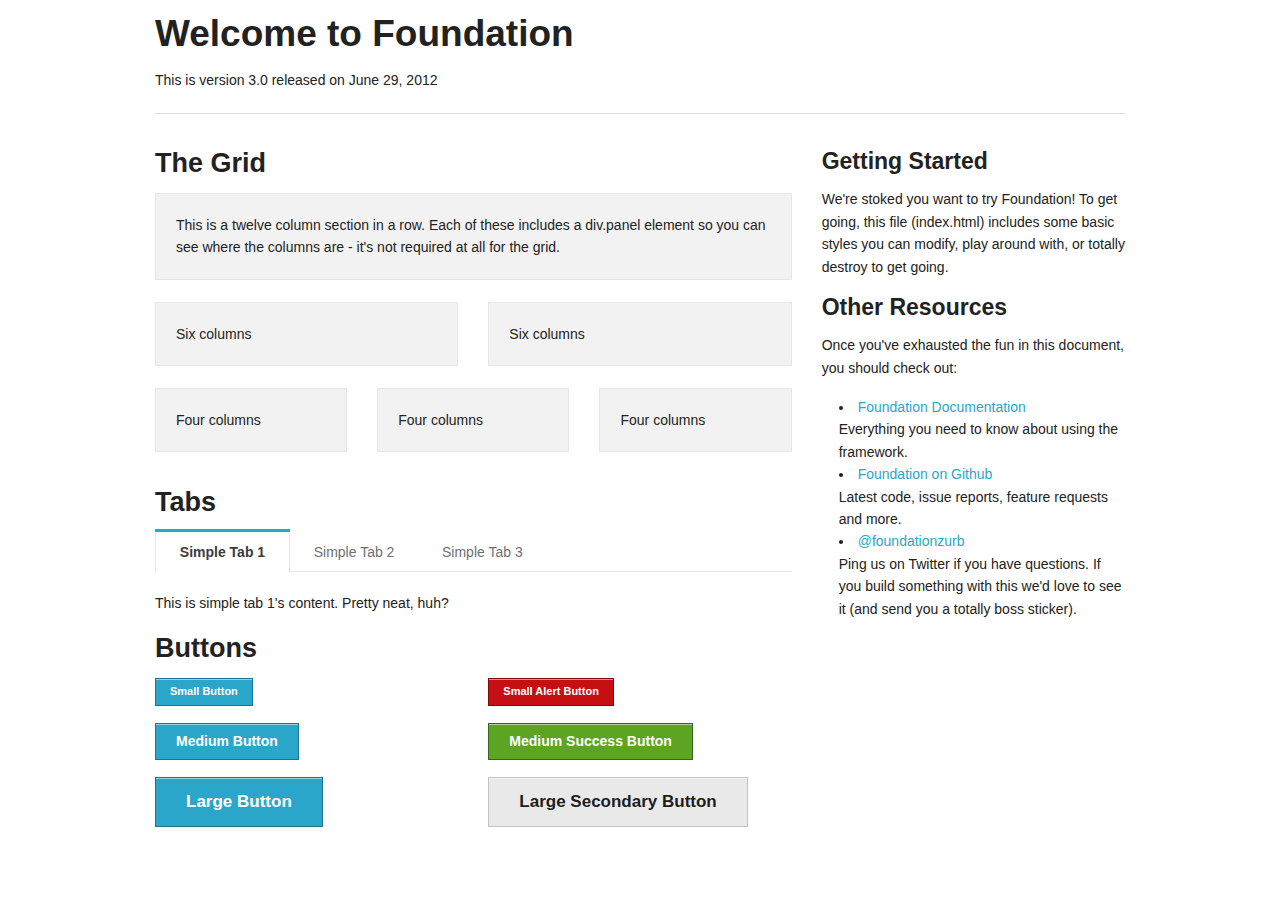
==== index.html @ ce973cc3 "Initial commit" ====
<!DOCTYPE html>

<!-- paulirish.com/2008/conditional-stylesheets-vs-css-hacks-answer-neither/ -->
<!--[if lt IE 7]> <html class="no-js lt-ie9 lt-ie8 lt-ie7" lang="en"> <![endif]-->
<!--[if IE 7]>    <html class="no-js lt-ie9 lt-ie8" lang="en"> <![endif]-->
<!--[if IE 8]>    <html class="no-js lt-ie9" lang="en"> <![endif]-->
<!--[if gt IE 8]><!--> <html class="no-js" lang="en"> <!--<![endif]-->
<head>
	<meta charset="utf-8" />

	<!-- Set the viewport width to device width for mobile -->
	<meta name="viewport" content="width=device-width" />

	<title>Welcome to Foundation</title>

	<!-- Included CSS Files -->
	<link rel="stylesheet" href="stylesheets/foundation-style/globals.css">
	<link rel="stylesheet" href="stylesheets/foundation-style/typography.css">
	<link rel="stylesheet" href="stylesheets/foundation-style/grid.css">
	<link rel="stylesheet" href="stylesheets/foundation-style/ui.css">
	<link rel="stylesheet" href="stylesheets/foundation-style/buttons.css">
	<link rel="stylesheet" href="stylesheets/foundation-style/tabs.css">
	<link rel="stylesheet" href="stylesheets/foundation-style/navbar.css">
	<link rel="stylesheet" href="stylesheets/foundation-style/forms.css">
	<link rel="stylesheet" href="stylesheets/foundation-style/orbit.css">
	<link rel="stylesheet" href="stylesheets/foundation-style/reveal.css">
	<link rel="stylesheet" href="stylesheets/app.css">

	<script src="javascripts/foundation/modernizr.foundation.js"></script>

	<!-- IE Fix for HTML5 Tags -->
	<!--[if lt IE 9]>
		<script src="http://html5shiv.googlecode.com/svn/trunk/html5.js"></script>
	<![endif]-->

</head>
<body>

	<div class="row">
		<div class="twelve columns">
			<h2>Welcome to Foundation</h2>
			<p>This is version 3.0 released on June 29, 2012</p>
			<hr />
		</div>
	</div>

	<div class="row">
		<div class="eight columns">
			<h3>The Grid</h3>

			<!-- Grid Example -->
			<div class="row">
				<div class="twelve columns">
					<div class="panel">
						<p>This is a twelve column section in a row. Each of these includes a div.panel element so you can see where the columns are - it's not required at all for the grid.</p>
					</div>
				</div>
			</div>
			<div class="row">
				<div class="six columns">
					<div class="panel">
						<p>Six columns</p>
					</div>
				</div>
				<div class="six columns">
					<div class="panel">
						<p>Six columns</p>
					</div>
				</div>
			</div>
			<div class="row">
				<div class="four columns">
					<div class="panel">
						<p>Four columns</p>
					</div>
				</div>
				<div class="four columns">
					<div class="panel">
						<p>Four columns</p>
					</div>
				</div>
				<div class="four columns">
					<div class="panel">
						<p>Four columns</p>
					</div>
				</div>
			</div>

			<h3>Tabs</h3>
			<dl class="tabs">
				<dd class="active"><a href="#simple1">Simple Tab 1</a></dd>
				<dd><a href="#simple2">Simple Tab 2</a></dd>
				<dd><a href="#simple3">Simple Tab 3</a></dd>
			</dl>

			<ul class="tabs-content">
				<li class="active" id="simple1Tab">This is simple tab 1's content. Pretty neat, huh?</li>
				<li id="simple2Tab">This is simple tab 2's content. Now you see it!</li>
				<li id="simple3Tab">This is simple tab 3's content. It's, you know...okay.</li>
			</ul>

			<h3>Buttons</h3>

      <div class="row">
        <div class="six columns">
          <p><a href="#" class="small button">Small Button</a></p>
          <p><a href="#" class="button">Medium Button</a></p>
          <p><a href="#" class="large button">Large Button</a></p>
        </div>
        <div class="six columns">
          <p><a href="#" class="small alert button">Small Alert Button</a></p>
          <p><a href="#" class="success button">Medium Success Button</a></p>
          <p><a href="#" class="large secondary button">Large Secondary Button</a></p>
        </div>
      </div>
		</div>

		<div class="four columns">
			<h4>Getting Started</h4>
			<p>We're stoked you want to try Foundation! To get going, this file (index.html) includes some basic styles you can modify, play around with, or totally destroy to get going.</p>

			<h4>Other Resources</h4>
			<p>Once you've exhausted the fun in this document, you should check out:</p>
			<ul class="disc">
				<li><a href="http://foundation.zurb.com/docs">Foundation Documentation</a><br />Everything you need to know about using the framework.</li>
				<li><a href="http://github.com/zurb/foundation">Foundation on Github</a><br />Latest code, issue reports, feature requests and more.</li>
				<li><a href="http://twitter.com/foundationzurb">@foundationzurb</a><br />Ping us on Twitter if you have questions. If you build something with this we'd love to see it (and send you a totally boss sticker).</li>
			</ul>
		</div>
	</div>


	<!-- Included JS Files -->
	<script src="javascripts/jquery.min.js"></script>
	<script src="javascripts/foundation/jquery.reveal.js"></script>
	<script src="javascripts/foundation/jquery.orbit-1.4.0.js"></script>
	<script src="javascripts/foundation/jquery.customforms.js"></script>
	<script src="javascripts/foundation/jquery.placeholder.min.js"></script>
	<script src="javascripts/foundation/jquery.tooltips.js"></script>
	<script src="javascripts/app.js"></script>

</body>
</html>
---- stylesheets/foundation-style/globals.css ----
/* Requires:
   normalize.css
   -box-sizing.htc */
/* Global Reset & Standards ---------------------- */
/* line 7, ../../../../RailsInstaller/Ruby1.9.3/lib/ruby/gems/1.9.1/gems/zurb-foundation-3.0.5/stylesheets/foundation/globals.scss */
* {
  -webkit-box-sizing: border-box;
  -moz-box-sizing: border-box;
  box-sizing: border-box;
}

/* line 8, ../../../../RailsInstaller/Ruby1.9.3/lib/ruby/gems/1.9.1/gems/zurb-foundation-3.0.5/stylesheets/foundation/globals.scss */
html {
  font-size: 62.5%;
}

/* line 9, ../../../../RailsInstaller/Ruby1.9.3/lib/ruby/gems/1.9.1/gems/zurb-foundation-3.0.5/stylesheets/foundation/globals.scss */
body {
  background: white;
  font-family: "Helvetica Neue", "HelveticaNeue", Helvetica, Arial, "Lucida Grande", sans-serif;
  font-size: 14px;
  font-size: 1.4rem;
  line-height: 1;
  color: #222222;
  position: relative;
  -webkit-font-smoothing: antialiased;
}

/* Links ---------------------- */
/* line 13, ../../../../RailsInstaller/Ruby1.9.3/lib/ruby/gems/1.9.1/gems/zurb-foundation-3.0.5/stylesheets/foundation/globals.scss */
a {
  color: #2ba6cb;
  text-decoration: none;
  line-height: inherit;
}

/* line 14, ../../../../RailsInstaller/Ruby1.9.3/lib/ruby/gems/1.9.1/gems/zurb-foundation-3.0.5/stylesheets/foundation/globals.scss */
a:hover {
  color: #2795b6;
}

/* line 15, ../../../../RailsInstaller/Ruby1.9.3/lib/ruby/gems/1.9.1/gems/zurb-foundation-3.0.5/stylesheets/foundation/globals.scss */
a:focus {
  color: #2ba6cb;
  outline: none;
}

/* line 16, ../../../../RailsInstaller/Ruby1.9.3/lib/ruby/gems/1.9.1/gems/zurb-foundation-3.0.5/stylesheets/foundation/globals.scss */
p a, p a:visited {
  line-height: inherit;
}

/* Misc ---------------------- */
/* line 20, ../../../../RailsInstaller/Ruby1.9.3/lib/ruby/gems/1.9.1/gems/zurb-foundation-3.0.5/stylesheets/foundation/globals.scss */
.left {
  float: left;
}

/* line 21, ../../../../RailsInstaller/Ruby1.9.3/lib/ruby/gems/1.9.1/gems/zurb-foundation-3.0.5/stylesheets/foundation/globals.scss */
.right {
  float: right;
}

/* line 22, ../../../../RailsInstaller/Ruby1.9.3/lib/ruby/gems/1.9.1/gems/zurb-foundation-3.0.5/stylesheets/foundation/globals.scss */
.text-left {
  text-align: left;
}

/* line 23, ../../../../RailsInstaller/Ruby1.9.3/lib/ruby/gems/1.9.1/gems/zurb-foundation-3.0.5/stylesheets/foundation/globals.scss */
.text-right {
  text-align: right;
}

/* line 24, ../../../../RailsInstaller/Ruby1.9.3/lib/ruby/gems/1.9.1/gems/zurb-foundation-3.0.5/stylesheets/foundation/globals.scss */
.text-center {
  text-align: center;
}

/* line 25, ../../../../RailsInstaller/Ruby1.9.3/lib/ruby/gems/1.9.1/gems/zurb-foundation-3.0.5/stylesheets/foundation/globals.scss */
.hide {
  display: none;
}

/* line 26, ../../../../RailsInstaller/Ruby1.9.3/lib/ruby/gems/1.9.1/gems/zurb-foundation-3.0.5/stylesheets/foundation/globals.scss */
.highlight {
  background: #ffff99;
}

/* line 28, ../../../../RailsInstaller/Ruby1.9.3/lib/ruby/gems/1.9.1/gems/zurb-foundation-3.0.5/stylesheets/foundation/globals.scss */
#googlemap img, object, embed {
  max-width: none;
}

/* line 30, ../../../../RailsInstaller/Ruby1.9.3/lib/ruby/gems/1.9.1/gems/zurb-foundation-3.0.5/stylesheets/foundation/globals.scss */
#map_canvas embed {
  max-width: none;
}

/* line 31, ../../../../RailsInstaller/Ruby1.9.3/lib/ruby/gems/1.9.1/gems/zurb-foundation-3.0.5/stylesheets/foundation/globals.scss */
#map_canvas img {
  max-width: none;
}

/* line 32, ../../../../RailsInstaller/Ruby1.9.3/lib/ruby/gems/1.9.1/gems/zurb-foundation-3.0.5/stylesheets/foundation/globals.scss */
#map_canvas object {
  max-width: none;
}
---- stylesheets/foundation-style/typography.css ----
/* Base Type Styles Using Modular Scale ---------------------- */
/* line 3, ../../../../RailsInstaller/Ruby1.9.3/lib/ruby/gems/1.9.1/gems/zurb-foundation-3.0.5/stylesheets/foundation/typography.scss */
body, div, dl, dt, dd, ul, ol, li, h1, h2, h3, h4, h5, h6, pre, form, fieldset, p, blockquote, th, td {
  margin: 0;
  padding: 0;
  font-size: 14px;
}

/* line 9, ../../../../RailsInstaller/Ruby1.9.3/lib/ruby/gems/1.9.1/gems/zurb-foundation-3.0.5/stylesheets/foundation/typography.scss */
p {
  font-size: 14px;
  line-height: 1.6;
  margin-bottom: 17px;
}
/* line 10, ../../../../RailsInstaller/Ruby1.9.3/lib/ruby/gems/1.9.1/gems/zurb-foundation-3.0.5/stylesheets/foundation/typography.scss */
p.lead {
  font-size: 17.5px;
  line-height: 1.6;
  margin-bottom: 17px;
}
/* line 11, ../../../../RailsInstaller/Ruby1.9.3/lib/ruby/gems/1.9.1/gems/zurb-foundation-3.0.5/stylesheets/foundation/typography.scss */
p img.left, p img {
  margin: 17px;
  margin-left: 0;
}
/* line 12, ../../../../RailsInstaller/Ruby1.9.3/lib/ruby/gems/1.9.1/gems/zurb-foundation-3.0.5/stylesheets/foundation/typography.scss */
p img.right {
  margin: 17px;
  margin-right: 0;
}

/* line 14, ../../../../RailsInstaller/Ruby1.9.3/lib/ruby/gems/1.9.1/gems/zurb-foundation-3.0.5/stylesheets/foundation/typography.scss */
aside p {
  font-size: 13px;
  line-height: 1.35;
  font-style: italic;
}

/* line 16, ../../../../RailsInstaller/Ruby1.9.3/lib/ruby/gems/1.9.1/gems/zurb-foundation-3.0.5/stylesheets/foundation/typography.scss */
h1, h2, h3, h4, h5, h6 {
  text-rendering: optimizeLegibility;
  line-height: 1.1;
  margin-bottom: 14px;
  margin-top: 14px;
}
/* line 21, ../../../../RailsInstaller/Ruby1.9.3/lib/ruby/gems/1.9.1/gems/zurb-foundation-3.0.5/stylesheets/foundation/typography.scss */
h1 small, h2 small, h3 small, h4 small, h5 small, h6 small {
  font-size: 60%;
  color: #888;
  line-height: 0;
}

/* line 24, ../../../../RailsInstaller/Ruby1.9.3/lib/ruby/gems/1.9.1/gems/zurb-foundation-3.0.5/stylesheets/foundation/typography.scss */
h1 {
  font-size: 44px;
}

/* line 25, ../../../../RailsInstaller/Ruby1.9.3/lib/ruby/gems/1.9.1/gems/zurb-foundation-3.0.5/stylesheets/foundation/typography.scss */
h2 {
  font-size: 37px;
}

/* line 26, ../../../../RailsInstaller/Ruby1.9.3/lib/ruby/gems/1.9.1/gems/zurb-foundation-3.0.5/stylesheets/foundation/typography.scss */
h3 {
  font-size: 27px;
}

/* line 27, ../../../../RailsInstaller/Ruby1.9.3/lib/ruby/gems/1.9.1/gems/zurb-foundation-3.0.5/stylesheets/foundation/typography.scss */
h4 {
  font-size: 23px;
}

/* line 28, ../../../../RailsInstaller/Ruby1.9.3/lib/ruby/gems/1.9.1/gems/zurb-foundation-3.0.5/stylesheets/foundation/typography.scss */
h5 {
  font-size: 17px;
}

/* line 29, ../../../../RailsInstaller/Ruby1.9.3/lib/ruby/gems/1.9.1/gems/zurb-foundation-3.0.5/stylesheets/foundation/typography.scss */
h6 {
  font-size: 14px;
}

/* line 31, ../../../../RailsInstaller/Ruby1.9.3/lib/ruby/gems/1.9.1/gems/zurb-foundation-3.0.5/stylesheets/foundation/typography.scss */
hr {
  border: solid #ddd;
  border-width: 1px 0 0;
  clear: both;
  margin: 22px 0 21px;
  height: 0;
}

/* line 33, ../../../../RailsInstaller/Ruby1.9.3/lib/ruby/gems/1.9.1/gems/zurb-foundation-3.0.5/stylesheets/foundation/typography.scss */
.subheader {
  line-height: 1.3;
  color: #777;
  font-weight: 300;
  margin-bottom: 17px;
}

/* line 35, ../../../../RailsInstaller/Ruby1.9.3/lib/ruby/gems/1.9.1/gems/zurb-foundation-3.0.5/stylesheets/foundation/typography.scss */
em, i {
  font-style: italic;
  line-height: inherit;
}

/* line 36, ../../../../RailsInstaller/Ruby1.9.3/lib/ruby/gems/1.9.1/gems/zurb-foundation-3.0.5/stylesheets/foundation/typography.scss */
strong, b {
  font-weight: bold;
  line-height: inherit;
}

/* line 37, ../../../../RailsInstaller/Ruby1.9.3/lib/ruby/gems/1.9.1/gems/zurb-foundation-3.0.5/stylesheets/foundation/typography.scss */
small {
  font-size: 60%;
  line-height: inherit;
}

/* line 38, ../../../../RailsInstaller/Ruby1.9.3/lib/ruby/gems/1.9.1/gems/zurb-foundation-3.0.5/stylesheets/foundation/typography.scss */
code {
  font-weight: bold;
  background: #ffff99;
}

/* Lists ---------------------- */
/* line 41, ../../../../RailsInstaller/Ruby1.9.3/lib/ruby/gems/1.9.1/gems/zurb-foundation-3.0.5/stylesheets/foundation/typography.scss */
ul, ol {
  font-size: 14px;
  line-height: 1.6;
  margin-bottom: 17px;
  list-style-position: inside;
}

/* line 42, ../../../../RailsInstaller/Ruby1.9.3/lib/ruby/gems/1.9.1/gems/zurb-foundation-3.0.5/stylesheets/foundation/typography.scss */
ul.square, ul.circle, ul.disc {
  margin-left: 17px;
}

/* line 43, ../../../../RailsInstaller/Ruby1.9.3/lib/ruby/gems/1.9.1/gems/zurb-foundation-3.0.5/stylesheets/foundation/typography.scss */
ul.square {
  list-style-type: square;
}

/* line 44, ../../../../RailsInstaller/Ruby1.9.3/lib/ruby/gems/1.9.1/gems/zurb-foundation-3.0.5/stylesheets/foundation/typography.scss */
ul.circle {
  list-style-type: circle;
}

/* line 45, ../../../../RailsInstaller/Ruby1.9.3/lib/ruby/gems/1.9.1/gems/zurb-foundation-3.0.5/stylesheets/foundation/typography.scss */
ul.disc {
  list-style-type: disc;
}

/* line 46, ../../../../RailsInstaller/Ruby1.9.3/lib/ruby/gems/1.9.1/gems/zurb-foundation-3.0.5/stylesheets/foundation/typography.scss */
ul.no-bullet {
  list-style: none;
}

/* line 47, ../../../../RailsInstaller/Ruby1.9.3/lib/ruby/gems/1.9.1/gems/zurb-foundation-3.0.5/stylesheets/foundation/typography.scss */
ul.large li {
  line-height: 21px;
}

/* Blockquotes ---------------------- */
/* line 50, ../../../../RailsInstaller/Ruby1.9.3/lib/ruby/gems/1.9.1/gems/zurb-foundation-3.0.5/stylesheets/foundation/typography.scss */
blockquote, blockquote p {
  line-height: 1.5;
  color: #777;
}

/* line 51, ../../../../RailsInstaller/Ruby1.9.3/lib/ruby/gems/1.9.1/gems/zurb-foundation-3.0.5/stylesheets/foundation/typography.scss */
blockquote {
  margin: 0 0 17px;
  padding: 9px 20px 0 19px;
  border-left: 1px solid #ddd;
}

/* line 52, ../../../../RailsInstaller/Ruby1.9.3/lib/ruby/gems/1.9.1/gems/zurb-foundation-3.0.5/stylesheets/foundation/typography.scss */
blockquote cite {
  display: block;
  font-size: 13px;
  color: #555;
}

/* line 53, ../../../../RailsInstaller/Ruby1.9.3/lib/ruby/gems/1.9.1/gems/zurb-foundation-3.0.5/stylesheets/foundation/typography.scss */
blockquote cite:before {
  content: "\2014 \0020";
}

/* line 54, ../../../../RailsInstaller/Ruby1.9.3/lib/ruby/gems/1.9.1/gems/zurb-foundation-3.0.5/stylesheets/foundation/typography.scss */
blockquote cite a, blockquote cite a:visited {
  color: #555;
}

/* line 56, ../../../../RailsInstaller/Ruby1.9.3/lib/ruby/gems/1.9.1/gems/zurb-foundation-3.0.5/stylesheets/foundation/typography.scss */
abbr, acronym {
  text-transform: uppercase;
  font-size: 90%;
  color: #222;
  border-bottom: 1px solid #ddd;
  cursor: help;
}

/* line 57, ../../../../RailsInstaller/Ruby1.9.3/lib/ruby/gems/1.9.1/gems/zurb-foundation-3.0.5/stylesheets/foundation/typography.scss */
abbr {
  text-transform: none;
}

/*
 * Print styles.
 *
 * Inlined to avoid required HTTP connection: www.phpied.com/delay-loading-your-print-css/
 * Credit to Paul Irish and HTML5 Boilerplate (html5boilerplate.com)
*/
/* line 65, ../../../../RailsInstaller/Ruby1.9.3/lib/ruby/gems/1.9.1/gems/zurb-foundation-3.0.5/stylesheets/foundation/typography.scss */
.print-only {
  display: none !important;
}

@media print {
  /* line 67, ../../../../RailsInstaller/Ruby1.9.3/lib/ruby/gems/1.9.1/gems/zurb-foundation-3.0.5/stylesheets/foundation/typography.scss */
  * {
    background: transparent !important;
    color: black !important;
    box-shadow: none !important;
    text-shadow: none !important;
    filter: none !important;
    -ms-filter: none !important;
  }

  /* Black prints faster: h5bp.com/s */
  /* line 68, ../../../../RailsInstaller/Ruby1.9.3/lib/ruby/gems/1.9.1/gems/zurb-foundation-3.0.5/stylesheets/foundation/typography.scss */
  a, a:visited {
    text-decoration: underline;
  }

  /* line 69, ../../../../RailsInstaller/Ruby1.9.3/lib/ruby/gems/1.9.1/gems/zurb-foundation-3.0.5/stylesheets/foundation/typography.scss */
  a[href]:after {
    content: " (" attr(href) ")";
  }

  /* line 70, ../../../../RailsInstaller/Ruby1.9.3/lib/ruby/gems/1.9.1/gems/zurb-foundation-3.0.5/stylesheets/foundation/typography.scss */
  abbr[title]:after {
    content: " (" attr(title) ")";
  }

  /* line 71, ../../../../RailsInstaller/Ruby1.9.3/lib/ruby/gems/1.9.1/gems/zurb-foundation-3.0.5/stylesheets/foundation/typography.scss */
  .ir a:after, a[href^="javascript:"]:after, a[href^="#"]:after {
    content: "";
  }

  /* Don't show links for images, or javascript/internal links */
  /* line 72, ../../../../RailsInstaller/Ruby1.9.3/lib/ruby/gems/1.9.1/gems/zurb-foundation-3.0.5/stylesheets/foundation/typography.scss */
  pre, blockquote {
    border: 1px solid #999;
    page-break-inside: avoid;
  }

  /* line 73, ../../../../RailsInstaller/Ruby1.9.3/lib/ruby/gems/1.9.1/gems/zurb-foundation-3.0.5/stylesheets/foundation/typography.scss */
  thead {
    display: table-header-group;
  }

  /* h5bp.com/t */
  /* line 74, ../../../../RailsInstaller/Ruby1.9.3/lib/ruby/gems/1.9.1/gems/zurb-foundation-3.0.5/stylesheets/foundation/typography.scss */
  tr, img {
    page-break-inside: avoid;
  }

  /* line 75, ../../../../RailsInstaller/Ruby1.9.3/lib/ruby/gems/1.9.1/gems/zurb-foundation-3.0.5/stylesheets/foundation/typography.scss */
  img {
    max-width: 100% !important;
  }

  @page {
    margin: 0.5cm;
}

  /* line 77, ../../../../RailsInstaller/Ruby1.9.3/lib/ruby/gems/1.9.1/gems/zurb-foundation-3.0.5/stylesheets/foundation/typography.scss */
  p, h2, h3 {
    orphans: 3;
    widows: 3;
  }

  /* line 78, ../../../../RailsInstaller/Ruby1.9.3/lib/ruby/gems/1.9.1/gems/zurb-foundation-3.0.5/stylesheets/foundation/typography.scss */
  h2, h3 {
    page-break-after: avoid;
  }

  /* line 79, ../../../../RailsInstaller/Ruby1.9.3/lib/ruby/gems/1.9.1/gems/zurb-foundation-3.0.5/stylesheets/foundation/typography.scss */
  .hide-on-print {
    display: none !important;
  }

  /* line 80, ../../../../RailsInstaller/Ruby1.9.3/lib/ruby/gems/1.9.1/gems/zurb-foundation-3.0.5/stylesheets/foundation/typography.scss */
  .print-only {
    display: block !important;
  }
}
---- stylesheets/foundation-style/grid.css ----
/* The Grid ---------------------- */
/* line 3, ../../../../RailsInstaller/Ruby1.9.3/lib/ruby/gems/1.9.1/gems/zurb-foundation-3.0.5/stylesheets/foundation/grid.scss */
.row {
  width: 1000px;
  max-width: 100%;
  min-width: 768px;
  margin: 0 auto;
}
/* line 4, ../../../../RailsInstaller/Ruby1.9.3/lib/ruby/gems/1.9.1/gems/zurb-foundation-3.0.5/stylesheets/foundation/grid.scss */
.row .row {
  width: auto;
  max-width: none;
  min-width: 0;
  margin: 0 -15px;
}
/* line 7, ../../../../RailsInstaller/Ruby1.9.3/lib/ruby/gems/1.9.1/gems/zurb-foundation-3.0.5/stylesheets/foundation/grid.scss */
.row.collapse .column, .row.collapse .columns {
  padding: 0;
}
/* line 9, ../../../../RailsInstaller/Ruby1.9.3/lib/ruby/gems/1.9.1/gems/zurb-foundation-3.0.5/stylesheets/foundation/grid.scss */
.row .row {
  width: auto;
  max-width: none;
  min-width: 0;
  margin: 0 -15px;
}
/* line 10, ../../../../RailsInstaller/Ruby1.9.3/lib/ruby/gems/1.9.1/gems/zurb-foundation-3.0.5/stylesheets/foundation/grid.scss */
.row .row.collapse {
  margin: 0;
}

/* line 14, ../../../../RailsInstaller/Ruby1.9.3/lib/ruby/gems/1.9.1/gems/zurb-foundation-3.0.5/stylesheets/foundation/grid.scss */
.column, .columns {
  float: left;
  min-height: 1px;
  padding: 0 15px;
  position: relative;
}
/* line 15, ../../../../RailsInstaller/Ruby1.9.3/lib/ruby/gems/1.9.1/gems/zurb-foundation-3.0.5/stylesheets/foundation/grid.scss */
.column.centered, .columns.centered {
  float: none;
  margin: 0 auto;
}

/* line 18, ../../../../RailsInstaller/Ruby1.9.3/lib/ruby/gems/1.9.1/gems/zurb-foundation-3.0.5/stylesheets/foundation/grid.scss */
[class*="column"] + [class*="column"]:last-child {
  float: right;
}

/* line 19, ../../../../RailsInstaller/Ruby1.9.3/lib/ruby/gems/1.9.1/gems/zurb-foundation-3.0.5/stylesheets/foundation/grid.scss */
[class*="column"] + [class*="column"].end {
  float: left;
}

/* line 24, ../../../../RailsInstaller/Ruby1.9.3/lib/ruby/gems/1.9.1/gems/zurb-foundation-3.0.5/stylesheets/foundation/grid.scss */
.row .one {
  width: 8.333%;
}

/* line 24, ../../../../RailsInstaller/Ruby1.9.3/lib/ruby/gems/1.9.1/gems/zurb-foundation-3.0.5/stylesheets/foundation/grid.scss */
.row .two {
  width: 16.667%;
}

/* line 24, ../../../../RailsInstaller/Ruby1.9.3/lib/ruby/gems/1.9.1/gems/zurb-foundation-3.0.5/stylesheets/foundation/grid.scss */
.row .three {
  width: 25%;
}

/* line 24, ../../../../RailsInstaller/Ruby1.9.3/lib/ruby/gems/1.9.1/gems/zurb-foundation-3.0.5/stylesheets/foundation/grid.scss */
.row .four {
  width: 33.333%;
}

/* line 24, ../../../../RailsInstaller/Ruby1.9.3/lib/ruby/gems/1.9.1/gems/zurb-foundation-3.0.5/stylesheets/foundation/grid.scss */
.row .five {
  width: 41.667%;
}

/* line 24, ../../../../RailsInstaller/Ruby1.9.3/lib/ruby/gems/1.9.1/gems/zurb-foundation-3.0.5/stylesheets/foundation/grid.scss */
.row .six {
  width: 50%;
}

/* line 24, ../../../../RailsInstaller/Ruby1.9.3/lib/ruby/gems/1.9.1/gems/zurb-foundation-3.0.5/stylesheets/foundation/grid.scss */
.row .seven {
  width: 58.333%;
}

/* line 24, ../../../../RailsInstaller/Ruby1.9.3/lib/ruby/gems/1.9.1/gems/zurb-foundation-3.0.5/stylesheets/foundation/grid.scss */
.row .eight {
  width: 66.667%;
}

/* line 24, ../../../../RailsInstaller/Ruby1.9.3/lib/ruby/gems/1.9.1/gems/zurb-foundation-3.0.5/stylesheets/foundation/grid.scss */
.row .nine {
  width: 75%;
}

/* line 24, ../../../../RailsInstaller/Ruby1.9.3/lib/ruby/gems/1.9.1/gems/zurb-foundation-3.0.5/stylesheets/foundation/grid.scss */
.row .ten {
  width: 83.333%;
}

/* line 24, ../../../../RailsInstaller/Ruby1.9.3/lib/ruby/gems/1.9.1/gems/zurb-foundation-3.0.5/stylesheets/foundation/grid.scss */
.row .eleven {
  width: 91.667%;
}

/* line 24, ../../../../RailsInstaller/Ruby1.9.3/lib/ruby/gems/1.9.1/gems/zurb-foundation-3.0.5/stylesheets/foundation/grid.scss */
.row .twelve {
  width: 100%;
}

/* line 31, ../../../../RailsInstaller/Ruby1.9.3/lib/ruby/gems/1.9.1/gems/zurb-foundation-3.0.5/stylesheets/foundation/grid.scss */
.row .offset-by-one {
  margin-left: 8.333%;
}

/* line 31, ../../../../RailsInstaller/Ruby1.9.3/lib/ruby/gems/1.9.1/gems/zurb-foundation-3.0.5/stylesheets/foundation/grid.scss */
.row .offset-by-two {
  margin-left: 16.667%;
}

/* line 31, ../../../../RailsInstaller/Ruby1.9.3/lib/ruby/gems/1.9.1/gems/zurb-foundation-3.0.5/stylesheets/foundation/grid.scss */
.row .offset-by-three {
  margin-left: 25%;
}

/* line 31, ../../../../RailsInstaller/Ruby1.9.3/lib/ruby/gems/1.9.1/gems/zurb-foundation-3.0.5/stylesheets/foundation/grid.scss */
.row .offset-by-four {
  margin-left: 33.333%;
}

/* line 31, ../../../../RailsInstaller/Ruby1.9.3/lib/ruby/gems/1.9.1/gems/zurb-foundation-3.0.5/stylesheets/foundation/grid.scss */
.row .offset-by-five {
  margin-left: 41.667%;
}

/* line 31, ../../../../RailsInstaller/Ruby1.9.3/lib/ruby/gems/1.9.1/gems/zurb-foundation-3.0.5/stylesheets/foundation/grid.scss */
.row .offset-by-six {
  margin-left: 50%;
}

/* line 31, ../../../../RailsInstaller/Ruby1.9.3/lib/ruby/gems/1.9.1/gems/zurb-foundation-3.0.5/stylesheets/foundation/grid.scss */
.row .offset-by-seven {
  margin-left: 58.333%;
}

/* line 31, ../../../../RailsInstaller/Ruby1.9.3/lib/ruby/gems/1.9.1/gems/zurb-foundation-3.0.5/stylesheets/foundation/grid.scss */
.row .offset-by-eight {
  margin-left: 66.667%;
}

/* line 31, ../../../../RailsInstaller/Ruby1.9.3/lib/ruby/gems/1.9.1/gems/zurb-foundation-3.0.5/stylesheets/foundation/grid.scss */
.row .offset-by-nine {
  margin-left: 75%;
}

/* line 31, ../../../../RailsInstaller/Ruby1.9.3/lib/ruby/gems/1.9.1/gems/zurb-foundation-3.0.5/stylesheets/foundation/grid.scss */
.row .offset-by-ten {
  margin-left: 83.333%;
}

/* line 37, ../../../../RailsInstaller/Ruby1.9.3/lib/ruby/gems/1.9.1/gems/zurb-foundation-3.0.5/stylesheets/foundation/grid.scss */
.push-two {
  left: 16.667%;
}

/* line 38, ../../../../RailsInstaller/Ruby1.9.3/lib/ruby/gems/1.9.1/gems/zurb-foundation-3.0.5/stylesheets/foundation/grid.scss */
.pull-two {
  right: 16.667%;
}

/* line 37, ../../../../RailsInstaller/Ruby1.9.3/lib/ruby/gems/1.9.1/gems/zurb-foundation-3.0.5/stylesheets/foundation/grid.scss */
.push-three {
  left: 25%;
}

/* line 38, ../../../../RailsInstaller/Ruby1.9.3/lib/ruby/gems/1.9.1/gems/zurb-foundation-3.0.5/stylesheets/foundation/grid.scss */
.pull-three {
  right: 25%;
}

/* line 37, ../../../../RailsInstaller/Ruby1.9.3/lib/ruby/gems/1.9.1/gems/zurb-foundation-3.0.5/stylesheets/foundation/grid.scss */
.push-four {
  left: 33.333%;
}

/* line 38, ../../../../RailsInstaller/Ruby1.9.3/lib/ruby/gems/1.9.1/gems/zurb-foundation-3.0.5/stylesheets/foundation/grid.scss */
.pull-four {
  right: 33.333%;
}

/* line 37, ../../../../RailsInstaller/Ruby1.9.3/lib/ruby/gems/1.9.1/gems/zurb-foundation-3.0.5/stylesheets/foundation/grid.scss */
.push-five {
  left: 41.667%;
}

/* line 38, ../../../../RailsInstaller/Ruby1.9.3/lib/ruby/gems/1.9.1/gems/zurb-foundation-3.0.5/stylesheets/foundation/grid.scss */
.pull-five {
  right: 41.667%;
}

/* line 37, ../../../../RailsInstaller/Ruby1.9.3/lib/ruby/gems/1.9.1/gems/zurb-foundation-3.0.5/stylesheets/foundation/grid.scss */
.push-six {
  left: 50%;
}

/* line 38, ../../../../RailsInstaller/Ruby1.9.3/lib/ruby/gems/1.9.1/gems/zurb-foundation-3.0.5/stylesheets/foundation/grid.scss */
.pull-six {
  right: 50%;
}

/* line 37, ../../../../RailsInstaller/Ruby1.9.3/lib/ruby/gems/1.9.1/gems/zurb-foundation-3.0.5/stylesheets/foundation/grid.scss */
.push-seven {
  left: 58.333%;
}

/* line 38, ../../../../RailsInstaller/Ruby1.9.3/lib/ruby/gems/1.9.1/gems/zurb-foundation-3.0.5/stylesheets/foundation/grid.scss */
.pull-seven {
  right: 58.333%;
}

/* line 37, ../../../../RailsInstaller/Ruby1.9.3/lib/ruby/gems/1.9.1/gems/zurb-foundation-3.0.5/stylesheets/foundation/grid.scss */
.push-eight {
  left: 66.667%;
}

/* line 38, ../../../../RailsInstaller/Ruby1.9.3/lib/ruby/gems/1.9.1/gems/zurb-foundation-3.0.5/stylesheets/foundation/grid.scss */
.pull-eight {
  right: 66.667%;
}

/* line 37, ../../../../RailsInstaller/Ruby1.9.3/lib/ruby/gems/1.9.1/gems/zurb-foundation-3.0.5/stylesheets/foundation/grid.scss */
.push-nine {
  left: 75%;
}

/* line 38, ../../../../RailsInstaller/Ruby1.9.3/lib/ruby/gems/1.9.1/gems/zurb-foundation-3.0.5/stylesheets/foundation/grid.scss */
.pull-nine {
  right: 75%;
}

/* line 37, ../../../../RailsInstaller/Ruby1.9.3/lib/ruby/gems/1.9.1/gems/zurb-foundation-3.0.5/stylesheets/foundation/grid.scss */
.push-ten {
  left: 83.333%;
}

/* line 38, ../../../../RailsInstaller/Ruby1.9.3/lib/ruby/gems/1.9.1/gems/zurb-foundation-3.0.5/stylesheets/foundation/grid.scss */
.pull-ten {
  right: 83.333%;
}

/* line 41, ../../../../RailsInstaller/Ruby1.9.3/lib/ruby/gems/1.9.1/gems/zurb-foundation-3.0.5/stylesheets/foundation/grid.scss */
img, object, embed {
  max-width: 100%;
  height: auto;
}

/* line 42, ../../../../RailsInstaller/Ruby1.9.3/lib/ruby/gems/1.9.1/gems/zurb-foundation-3.0.5/stylesheets/foundation/grid.scss */
img {
  -ms-interpolation-mode: bicubic;
}

/* line 43, ../../../../RailsInstaller/Ruby1.9.3/lib/ruby/gems/1.9.1/gems/zurb-foundation-3.0.5/stylesheets/foundation/grid.scss */
#map_canvas img, .map_canvas img {
  max-width: none!important;
}

/* Nicolas Gallagher's micro clearfix */
/* line 46, ../../../../RailsInstaller/Ruby1.9.3/lib/ruby/gems/1.9.1/gems/zurb-foundation-3.0.5/stylesheets/foundation/grid.scss */
.row {
  *zoom: 1;
}
/* line 18, ../../../../RailsInstaller/Ruby1.9.3/lib/ruby/gems/1.9.1/gems/zurb-foundation-3.0.5/stylesheets/foundation/_semantic-grid.scss */
.row:before, .row:after {
  content: "";
  display: table;
}
/* line 19, ../../../../RailsInstaller/Ruby1.9.3/lib/ruby/gems/1.9.1/gems/zurb-foundation-3.0.5/stylesheets/foundation/_semantic-grid.scss */
.row:after {
  clear: both;
}

/* Mobile Grid and Overrides ---------------------- */
@media only screen and (max-width: 767px) {
  /* line 51, ../../../../RailsInstaller/Ruby1.9.3/lib/ruby/gems/1.9.1/gems/zurb-foundation-3.0.5/stylesheets/foundation/grid.scss */
  body {
    -webkit-text-size-adjust: none;
    -ms-text-size-adjust: none;
    width: 100%;
    min-width: 0;
    margin-left: 0;
    margin-right: 0;
    padding-left: 0;
    padding-right: 0;
  }

  /* line 53, ../../../../RailsInstaller/Ruby1.9.3/lib/ruby/gems/1.9.1/gems/zurb-foundation-3.0.5/stylesheets/foundation/grid.scss */
  .row {
    width: auto;
    min-width: 0;
    margin-left: 0;
    margin-right: 0;
  }

  /* line 54, ../../../../RailsInstaller/Ruby1.9.3/lib/ruby/gems/1.9.1/gems/zurb-foundation-3.0.5/stylesheets/foundation/grid.scss */
  .column, .columns {
    width: auto !important;
    float: none;
  }

  /* line 55, ../../../../RailsInstaller/Ruby1.9.3/lib/ruby/gems/1.9.1/gems/zurb-foundation-3.0.5/stylesheets/foundation/grid.scss */
  .column:last-child, .columns:last-child {
    float: none;
  }

  /* line 56, ../../../../RailsInstaller/Ruby1.9.3/lib/ruby/gems/1.9.1/gems/zurb-foundation-3.0.5/stylesheets/foundation/grid.scss */
  [class*="column"] + [class*="column"]:last-child {
    float: none;
  }

  /* line 57, ../../../../RailsInstaller/Ruby1.9.3/lib/ruby/gems/1.9.1/gems/zurb-foundation-3.0.5/stylesheets/foundation/grid.scss */
  .column:before, .columns:before, .column:after, .columns:after {
    content: "";
    display: table;
  }

  /* line 58, ../../../../RailsInstaller/Ruby1.9.3/lib/ruby/gems/1.9.1/gems/zurb-foundation-3.0.5/stylesheets/foundation/grid.scss */
  .column:after, .columns:after {
    clear: both;
  }

  /* line 61, ../../../../RailsInstaller/Ruby1.9.3/lib/ruby/gems/1.9.1/gems/zurb-foundation-3.0.5/stylesheets/foundation/grid.scss */
  .no-left-margin, .offset-by-one, .offset-by-two, .offset-by-three, .offset-by-four, .offset-by-five, .offset-by-six, .offset-by-seven, .offset-by-eight, .offset-by-nine, .offset-by-ten {
    margin-left: 0 !important;
  }

  /* line 62, ../../../../RailsInstaller/Ruby1.9.3/lib/ruby/gems/1.9.1/gems/zurb-foundation-3.0.5/stylesheets/foundation/grid.scss */
  .left-auto, .push-two, .push-three, .push-four, .push-five, .push-six, .push-seven, .push-eight, .push-nine, .push-ten {
    left: auto;
  }

  /* line 63, ../../../../RailsInstaller/Ruby1.9.3/lib/ruby/gems/1.9.1/gems/zurb-foundation-3.0.5/stylesheets/foundation/grid.scss */
  .right-auto, .pull-two, .pull-three, .pull-four, .pull-five, .pull-six, .pull-seven, .pull-eight, .pull-nine, .pull-ten {
    right: auto;
  }

  /* Mobile 4-column Grid */
  /* line 76, ../../../../RailsInstaller/Ruby1.9.3/lib/ruby/gems/1.9.1/gems/zurb-foundation-3.0.5/stylesheets/foundation/grid.scss */
  .row .mobile-one {
    width: 25% !important;
    float: left;
    padding: 0 15px;
  }
  /* line 77, ../../../../RailsInstaller/Ruby1.9.3/lib/ruby/gems/1.9.1/gems/zurb-foundation-3.0.5/stylesheets/foundation/grid.scss */
  .row .mobile-one:last-child {
    float: right;
  }
  /* line 80, ../../../../RailsInstaller/Ruby1.9.3/lib/ruby/gems/1.9.1/gems/zurb-foundation-3.0.5/stylesheets/foundation/grid.scss */
  .row.collapse .mobile-one {
    padding: 0;
  }

  /* line 76, ../../../../RailsInstaller/Ruby1.9.3/lib/ruby/gems/1.9.1/gems/zurb-foundation-3.0.5/stylesheets/foundation/grid.scss */
  .row .mobile-two {
    width: 50% !important;
    float: left;
    padding: 0 15px;
  }
  /* line 77, ../../../../RailsInstaller/Ruby1.9.3/lib/ruby/gems/1.9.1/gems/zurb-foundation-3.0.5/stylesheets/foundation/grid.scss */
  .row .mobile-two:last-child {
    float: right;
  }
  /* line 80, ../../../../RailsInstaller/Ruby1.9.3/lib/ruby/gems/1.9.1/gems/zurb-foundation-3.0.5/stylesheets/foundation/grid.scss */
  .row.collapse .mobile-two {
    padding: 0;
  }

  /* line 76, ../../../../RailsInstaller/Ruby1.9.3/lib/ruby/gems/1.9.1/gems/zurb-foundation-3.0.5/stylesheets/foundation/grid.scss */
  .row .mobile-three {
    width: 75% !important;
    float: left;
    padding: 0 15px;
  }
  /* line 77, ../../../../RailsInstaller/Ruby1.9.3/lib/ruby/gems/1.9.1/gems/zurb-foundation-3.0.5/stylesheets/foundation/grid.scss */
  .row .mobile-three:last-child {
    float: right;
  }
  /* line 80, ../../../../RailsInstaller/Ruby1.9.3/lib/ruby/gems/1.9.1/gems/zurb-foundation-3.0.5/stylesheets/foundation/grid.scss */
  .row.collapse .mobile-three {
    padding: 0;
  }

  /* line 76, ../../../../RailsInstaller/Ruby1.9.3/lib/ruby/gems/1.9.1/gems/zurb-foundation-3.0.5/stylesheets/foundation/grid.scss */
  .row .mobile-four {
    width: 100% !important;
    float: left;
    padding: 0 15px;
  }
  /* line 77, ../../../../RailsInstaller/Ruby1.9.3/lib/ruby/gems/1.9.1/gems/zurb-foundation-3.0.5/stylesheets/foundation/grid.scss */
  .row .mobile-four:last-child {
    float: right;
  }
  /* line 80, ../../../../RailsInstaller/Ruby1.9.3/lib/ruby/gems/1.9.1/gems/zurb-foundation-3.0.5/stylesheets/foundation/grid.scss */
  .row.collapse .mobile-four {
    padding: 0;
  }

  /* line 85, ../../../../RailsInstaller/Ruby1.9.3/lib/ruby/gems/1.9.1/gems/zurb-foundation-3.0.5/stylesheets/foundation/grid.scss */
  .push-one-mobile {
    left: 25%;
  }

  /* line 86, ../../../../RailsInstaller/Ruby1.9.3/lib/ruby/gems/1.9.1/gems/zurb-foundation-3.0.5/stylesheets/foundation/grid.scss */
  .pull-one-mobile {
    right: 25%;
  }

  /* line 85, ../../../../RailsInstaller/Ruby1.9.3/lib/ruby/gems/1.9.1/gems/zurb-foundation-3.0.5/stylesheets/foundation/grid.scss */
  .push-two-mobile {
    left: 50%;
  }

  /* line 86, ../../../../RailsInstaller/Ruby1.9.3/lib/ruby/gems/1.9.1/gems/zurb-foundation-3.0.5/stylesheets/foundation/grid.scss */
  .pull-two-mobile {
    right: 50%;
  }

  /* line 85, ../../../../RailsInstaller/Ruby1.9.3/lib/ruby/gems/1.9.1/gems/zurb-foundation-3.0.5/stylesheets/foundation/grid.scss */
  .push-three-mobile {
    left: 75%;
  }

  /* line 86, ../../../../RailsInstaller/Ruby1.9.3/lib/ruby/gems/1.9.1/gems/zurb-foundation-3.0.5/stylesheets/foundation/grid.scss */
  .pull-three-mobile {
    right: 75%;
  }
}
/* Block Grids ---------------------- */
/* These are 2-up, 3-up, 4-up and 5-up ULs, suited
for repeating blocks of content. Add 'mobile' to
them to switch them just like the layout grid
(one item per line) on phones

For IE7/8 compatibility block-grid items need to be
the same height. You can optionally uncomment the
lines below to support arbitrary height, but know
that IE7/8 do not support :nth-child.
-------------------------------------------------- */
/* line 103, ../../../../RailsInstaller/Ruby1.9.3/lib/ruby/gems/1.9.1/gems/zurb-foundation-3.0.5/stylesheets/foundation/grid.scss */
.block-grid {
  display: block;
  overflow: hidden;
  padding: 0;
}
/* line 105, ../../../../RailsInstaller/Ruby1.9.3/lib/ruby/gems/1.9.1/gems/zurb-foundation-3.0.5/stylesheets/foundation/grid.scss */
.block-grid > li {
  display: block;
  height: auto;
  float: left;
}

/* line 108, ../../../../RailsInstaller/Ruby1.9.3/lib/ruby/gems/1.9.1/gems/zurb-foundation-3.0.5/stylesheets/foundation/grid.scss */
.block-grid.two-up {
  margin: 0 -15px;
}

/* line 109, ../../../../RailsInstaller/Ruby1.9.3/lib/ruby/gems/1.9.1/gems/zurb-foundation-3.0.5/stylesheets/foundation/grid.scss */
.block-grid.two-up > li {
  width: 50%;
  padding: 0 15px 15px;
}

/*  .block-grid.two-up>li:nth-child(2n+1) {clear: left;} */
/* line 112, ../../../../RailsInstaller/Ruby1.9.3/lib/ruby/gems/1.9.1/gems/zurb-foundation-3.0.5/stylesheets/foundation/grid.scss */
.block-grid.three-up {
  margin: 0 -12px;
}

/* line 113, ../../../../RailsInstaller/Ruby1.9.3/lib/ruby/gems/1.9.1/gems/zurb-foundation-3.0.5/stylesheets/foundation/grid.scss */
.block-grid.three-up > li {
  width: 33.33%;
  padding: 0 12px 12px;
}

/*  .block-grid.three-up>li:nth-child(3n+1) {clear: left;} */
/* line 116, ../../../../RailsInstaller/Ruby1.9.3/lib/ruby/gems/1.9.1/gems/zurb-foundation-3.0.5/stylesheets/foundation/grid.scss */
.block-grid.four-up {
  margin: 0 -10px;
}

/* line 117, ../../../../RailsInstaller/Ruby1.9.3/lib/ruby/gems/1.9.1/gems/zurb-foundation-3.0.5/stylesheets/foundation/grid.scss */
.block-grid.four-up > li {
  width: 25%;
  padding: 0 10px 10px;
}

/*  .block-grid.four-up>li:nth-child(4n+1) {clear: left;} */
/* line 120, ../../../../RailsInstaller/Ruby1.9.3/lib/ruby/gems/1.9.1/gems/zurb-foundation-3.0.5/stylesheets/foundation/grid.scss */
.block-grid.five-up {
  margin: 0 -8px;
}

/* line 121, ../../../../RailsInstaller/Ruby1.9.3/lib/ruby/gems/1.9.1/gems/zurb-foundation-3.0.5/stylesheets/foundation/grid.scss */
.block-grid.five-up > li {
  width: 20%;
  padding: 0 8px 8px;
}

/*  .block-grid.five-up>li:nth-child(5n+1) {clear: left;} */
/* Mobile Block Grids */
@media only screen and (max-width: 767px) {
  /* line 126, ../../../../RailsInstaller/Ruby1.9.3/lib/ruby/gems/1.9.1/gems/zurb-foundation-3.0.5/stylesheets/foundation/grid.scss */
  .block-grid.mobile {
    margin-left: 0;
  }

  /* line 127, ../../../../RailsInstaller/Ruby1.9.3/lib/ruby/gems/1.9.1/gems/zurb-foundation-3.0.5/stylesheets/foundation/grid.scss */
  .block-grid.mobile > li {
    float: none;
    width: 100%;
    margin-left: 0;
  }
}
---- stylesheets/foundation-style/ui.css ----
/* Requires:
   globals.css */
/* Table of Contents

:: Visibility
:: Alerts
:: Labels
:: Tooltips
:: Panels
:: Side Nav
:: Sub Nav
:: Pagination
:: Breadcrumbs
:: Lists
:: Link Lists
:: Keystroke Chars
:: Video
:: Tables
:: Microformats

*/
/* Visibility Classes ---------------------- */
/* Standard visibility targeting */
/* line 30, ../../../../RailsInstaller/Ruby1.9.3/lib/ruby/gems/1.9.1/gems/zurb-foundation-3.0.5/stylesheets/foundation/ui.scss */
.show-for-small,
.show-for-medium,
.hide-for-large,
.show-for-xlarge {
  display: none !important;
}

/* line 35, ../../../../RailsInstaller/Ruby1.9.3/lib/ruby/gems/1.9.1/gems/zurb-foundation-3.0.5/stylesheets/foundation/ui.scss */
.hide-for-xlarge,
.show-for-large,
.hide-for-small,
.hide-for-medium {
  display: block !important;
}

/* Very large display targeting */
@media only screen and (min-width: 1441px) {
  /* line 42, ../../../../RailsInstaller/Ruby1.9.3/lib/ruby/gems/1.9.1/gems/zurb-foundation-3.0.5/stylesheets/foundation/ui.scss */
  .hide-for-small,
  .hide-for-medium,
  .hide-for-large,
  .show-for-xlarge {
    display: block !important;
  }

  /* line 47, ../../../../RailsInstaller/Ruby1.9.3/lib/ruby/gems/1.9.1/gems/zurb-foundation-3.0.5/stylesheets/foundation/ui.scss */
  .show-for-small,
  .show-for-medium,
  .show-for-large,
  .hide-for-xlarge {
    display: none !important;
  }
}
/* Medium display targeting */
@media only screen and (max-width: 1279px) and (min-width: 768px) {
  /* line 55, ../../../../RailsInstaller/Ruby1.9.3/lib/ruby/gems/1.9.1/gems/zurb-foundation-3.0.5/stylesheets/foundation/ui.scss */
  .hide-for-small,
  .show-for-medium,
  .hide-for-large,
  .hide-for-xlarge {
    display: block !important;
  }

  /* line 60, ../../../../RailsInstaller/Ruby1.9.3/lib/ruby/gems/1.9.1/gems/zurb-foundation-3.0.5/stylesheets/foundation/ui.scss */
  .show-for-small,
  .hide-for-medium,
  .show-for-large,
  .show-for-xlarge {
    display: none !important;
  }
}
/* Small display targeting */
@media only screen and (max-width: 767px) {
  /* line 68, ../../../../RailsInstaller/Ruby1.9.3/lib/ruby/gems/1.9.1/gems/zurb-foundation-3.0.5/stylesheets/foundation/ui.scss */
  .show-for-small,
  .hide-for-medium,
  .hide-for-large,
  .hide-for-xlarge {
    display: block !important;
  }

  /* line 73, ../../../../RailsInstaller/Ruby1.9.3/lib/ruby/gems/1.9.1/gems/zurb-foundation-3.0.5/stylesheets/foundation/ui.scss */
  .hide-for-small,
  .show-for-medium,
  .show-for-large,
  .show-for-xlarge {
    display: none !important;
  }
}
/* Orientation targeting */
/* line 78, ../../../../RailsInstaller/Ruby1.9.3/lib/ruby/gems/1.9.1/gems/zurb-foundation-3.0.5/stylesheets/foundation/ui.scss */
.show-for-landscape,
.hide-for-portrait {
  display: block !important;
}

/* line 80, ../../../../RailsInstaller/Ruby1.9.3/lib/ruby/gems/1.9.1/gems/zurb-foundation-3.0.5/stylesheets/foundation/ui.scss */
.hide-for-landscape,
.show-for-portrait {
  display: none !important;
}

@media screen and (orientation: landscape) {
  /* line 84, ../../../../RailsInstaller/Ruby1.9.3/lib/ruby/gems/1.9.1/gems/zurb-foundation-3.0.5/stylesheets/foundation/ui.scss */
  .show-for-landscape,
  .hide-for-portrait {
    display: block !important;
  }

  /* line 86, ../../../../RailsInstaller/Ruby1.9.3/lib/ruby/gems/1.9.1/gems/zurb-foundation-3.0.5/stylesheets/foundation/ui.scss */
  .hide-for-landscape,
  .show-for-portrait {
    display: none !important;
  }
}
@media screen and (orientation: portrait) {
  /* line 91, ../../../../RailsInstaller/Ruby1.9.3/lib/ruby/gems/1.9.1/gems/zurb-foundation-3.0.5/stylesheets/foundation/ui.scss */
  .show-for-portrait,
  .hide-for-landscape {
    display: block !important;
  }

  /* line 93, ../../../../RailsInstaller/Ruby1.9.3/lib/ruby/gems/1.9.1/gems/zurb-foundation-3.0.5/stylesheets/foundation/ui.scss */
  .hide-for-portrait,
  .show-for-landscape {
    display: none !important;
  }
}
/* Touch-enabled device targeting */
/* line 97, ../../../../RailsInstaller/Ruby1.9.3/lib/ruby/gems/1.9.1/gems/zurb-foundation-3.0.5/stylesheets/foundation/ui.scss */
.show-for-touch {
  display: none !important;
}

/* line 98, ../../../../RailsInstaller/Ruby1.9.3/lib/ruby/gems/1.9.1/gems/zurb-foundation-3.0.5/stylesheets/foundation/ui.scss */
.hide-for-touch {
  display: block !important;
}

/* line 99, ../../../../RailsInstaller/Ruby1.9.3/lib/ruby/gems/1.9.1/gems/zurb-foundation-3.0.5/stylesheets/foundation/ui.scss */
.touch .show-for-touch {
  display: block !important;
}

/* line 100, ../../../../RailsInstaller/Ruby1.9.3/lib/ruby/gems/1.9.1/gems/zurb-foundation-3.0.5/stylesheets/foundation/ui.scss */
.touch .hide-for-touch {
  display: none !important;
}

/* Specific overrides for elements that require something other than display: block */
/* line 107, ../../../../RailsInstaller/Ruby1.9.3/lib/ruby/gems/1.9.1/gems/zurb-foundation-3.0.5/stylesheets/foundation/ui.scss */
table.show-for-xlarge,
table.show-for-large,
table.hide-for-small,
table.hide-for-medium {
  display: table !important;
}

@media only screen and (max-width: 1279px) and (min-width: 768px) {
  /* line 113, ../../../../RailsInstaller/Ruby1.9.3/lib/ruby/gems/1.9.1/gems/zurb-foundation-3.0.5/stylesheets/foundation/ui.scss */
  .touch table.hide-for-xlarge,
  .touch table.hide-for-large,
  .touch table.hide-for-small,
  .touch table.show-for-medium {
    display: table !important;
  }
}
@media only screen and (max-width: 767px) {
  /* line 120, ../../../../RailsInstaller/Ruby1.9.3/lib/ruby/gems/1.9.1/gems/zurb-foundation-3.0.5/stylesheets/foundation/ui.scss */
  table.hide-for-xlarge,
  table.hide-for-large,
  table.hide-for-medium,
  table.show-for-small {
    display: table !important;
  }
}
/* Alerts ---------------------- */
/* line 125, ../../../../RailsInstaller/Ruby1.9.3/lib/ruby/gems/1.9.1/gems/zurb-foundation-3.0.5/stylesheets/foundation/ui.scss */
div.alert-box {
  display: block;
  padding: 6px 7px 7px;
  font-weight: bold;
  font-size: 14px;
  color: white;
  background-color: #2ba6cb;
  border: 1px solid rgba(0, 0, 0, 0.1);
  margin-bottom: 12px;
  -webkit-border-radius: 3px;
  -moz-border-radius: 3px;
  -ms-border-radius: 3px;
  -o-border-radius: 3px;
  border-radius: 3px;
  text-shadow: 0 -1px rgba(0, 0, 0, 0.3);
  position: relative;
}
/* line 127, ../../../../RailsInstaller/Ruby1.9.3/lib/ruby/gems/1.9.1/gems/zurb-foundation-3.0.5/stylesheets/foundation/ui.scss */
div.alert-box.success {
  background-color: #5da423;
  color: #fff;
  text-shadow: 0 -1px rgba(0, 0, 0, 0.3);
}
/* line 128, ../../../../RailsInstaller/Ruby1.9.3/lib/ruby/gems/1.9.1/gems/zurb-foundation-3.0.5/stylesheets/foundation/ui.scss */
div.alert-box.alert {
  background-color: #c60f13;
  color: #fff;
  text-shadow: 0 -1px rgba(0, 0, 0, 0.3);
}
/* line 129, ../../../../RailsInstaller/Ruby1.9.3/lib/ruby/gems/1.9.1/gems/zurb-foundation-3.0.5/stylesheets/foundation/ui.scss */
div.alert-box.secondary {
  background-color: #e9e9e9;
  color: #505050;
  text-shadow: 0 1px rgba(255, 255, 255, 0.3);
}
/* line 131, ../../../../RailsInstaller/Ruby1.9.3/lib/ruby/gems/1.9.1/gems/zurb-foundation-3.0.5/stylesheets/foundation/ui.scss */
div.alert-box a.close {
  color: #333;
  position: absolute;
  right: 4px;
  top: -1px;
  font-size: 17px;
  opacity: 0.2;
  padding: 4px;
}
/* line 132, ../../../../RailsInstaller/Ruby1.9.3/lib/ruby/gems/1.9.1/gems/zurb-foundation-3.0.5/stylesheets/foundation/ui.scss */
div.alert-box a.close:hover, div.alert-box a.close:focus {
  opacity: 0.4;
}

/* Labels ---------------------- */
/* line 139, ../../../../RailsInstaller/Ruby1.9.3/lib/ruby/gems/1.9.1/gems/zurb-foundation-3.0.5/stylesheets/foundation/ui.scss */
.label {
  padding: 1px 4px 2px;
  font-size: 12px;
  font-weight: bold;
  text-align: center;
  text-decoration: none;
  line-height: 1;
  white-space: nowrap;
  display: inline;
  position: relative;
  bottom: 1px;
  color: #fff;
  background: #2ba6cb;
}
/* line 141, ../../../../RailsInstaller/Ruby1.9.3/lib/ruby/gems/1.9.1/gems/zurb-foundation-3.0.5/stylesheets/foundation/ui.scss */
.label.radius {
  -webkit-border-radius: 3px;
  -moz-border-radius: 3px;
  -ms-border-radius: 3px;
  -o-border-radius: 3px;
  border-radius: 3px;
}
/* line 142, ../../../../RailsInstaller/Ruby1.9.3/lib/ruby/gems/1.9.1/gems/zurb-foundation-3.0.5/stylesheets/foundation/ui.scss */
.label.round {
  padding: 1px 7px 2px;
  -webkit-border-radius: 1000px;
  -moz-border-radius: 1000px;
  -ms-border-radius: 1000px;
  -o-border-radius: 1000px;
  border-radius: 1000px;
}
/* line 144, ../../../../RailsInstaller/Ruby1.9.3/lib/ruby/gems/1.9.1/gems/zurb-foundation-3.0.5/stylesheets/foundation/ui.scss */
.label.alert {
  background-color: #c60f13;
}
/* line 145, ../../../../RailsInstaller/Ruby1.9.3/lib/ruby/gems/1.9.1/gems/zurb-foundation-3.0.5/stylesheets/foundation/ui.scss */
.label.success {
  background-color: #5da423;
}
/* line 146, ../../../../RailsInstaller/Ruby1.9.3/lib/ruby/gems/1.9.1/gems/zurb-foundation-3.0.5/stylesheets/foundation/ui.scss */
.label.secondary {
  background-color: #e9e9e9;
  color: #505050;
}

/* Tooltips ---------------------- */
/* line 152, ../../../../RailsInstaller/Ruby1.9.3/lib/ruby/gems/1.9.1/gems/zurb-foundation-3.0.5/stylesheets/foundation/ui.scss */
.has-tip {
  border-bottom: dotted 1px #ccc;
  cursor: help;
  font-weight: bold;
  color: #333;
}
/* line 154, ../../../../RailsInstaller/Ruby1.9.3/lib/ruby/gems/1.9.1/gems/zurb-foundation-3.0.5/stylesheets/foundation/ui.scss */
.has-tip:hover {
  border-bottom: dotted 1px #0593dc;
  color: #0192dd;
}
/* line 155, ../../../../RailsInstaller/Ruby1.9.3/lib/ruby/gems/1.9.1/gems/zurb-foundation-3.0.5/stylesheets/foundation/ui.scss */
.has-tip.tip-left, .has-tip.tip-right {
  float: none !important;
}

/* line 159, ../../../../RailsInstaller/Ruby1.9.3/lib/ruby/gems/1.9.1/gems/zurb-foundation-3.0.5/stylesheets/foundation/ui.scss */
.tooltip {
  display: none;
  background: black;
  background: rgba(0, 0, 0, 0.8);
  position: absolute;
  color: #fff;
  font-weight: bold;
  font-size: 12px;
  font-size: 1.2rem;
  padding: 5px;
  z-index: 999;
  -webkit-border-radius: 4px;
  -moz-border-radius: 4px;
  border-radius: 4px;
  line-height: normal;
}
/* line 161, ../../../../RailsInstaller/Ruby1.9.3/lib/ruby/gems/1.9.1/gems/zurb-foundation-3.0.5/stylesheets/foundation/ui.scss */
.tooltip > .nub {
  display: block;
  width: 0;
  height: 0;
  border: solid 5px;
  border-color: transparent transparent black transparent;
  border-color: transparent transparent rgba(0, 0, 0, 0.8) transparent;
  position: absolute;
  top: -10px;
  left: 10px;
}
/* line 162, ../../../../RailsInstaller/Ruby1.9.3/lib/ruby/gems/1.9.1/gems/zurb-foundation-3.0.5/stylesheets/foundation/ui.scss */
.tooltip.tip-override > .nub {
  border-color: transparent transparent black transparent !important;
  border-color: transparent transparent rgba(0, 0, 0, 0.8) transparent !important;
  top: -10px !important;
}
/* line 163, ../../../../RailsInstaller/Ruby1.9.3/lib/ruby/gems/1.9.1/gems/zurb-foundation-3.0.5/stylesheets/foundation/ui.scss */
.tooltip.tip-top > .nub {
  border-color: black transparent transparent transparent;
  border-color: rgba(0, 0, 0, 0.8) transparent transparent transparent;
  top: auto;
  bottom: -10px;
}
/* line 165, ../../../../RailsInstaller/Ruby1.9.3/lib/ruby/gems/1.9.1/gems/zurb-foundation-3.0.5/stylesheets/foundation/ui.scss */
.tooltip.tip-left, .tooltip.tip-right {
  float: none !important;
}
/* line 167, ../../../../RailsInstaller/Ruby1.9.3/lib/ruby/gems/1.9.1/gems/zurb-foundation-3.0.5/stylesheets/foundation/ui.scss */
.tooltip.tip-left > .nub {
  border-color: transparent transparent transparent black;
  border-color: transparent transparent transparent rgba(0, 0, 0, 0.8);
  right: -10px;
  left: auto;
}
/* line 168, ../../../../RailsInstaller/Ruby1.9.3/lib/ruby/gems/1.9.1/gems/zurb-foundation-3.0.5/stylesheets/foundation/ui.scss */
.tooltip.tip-right > .nub {
  border-color: transparent black transparent transparent;
  border-color: transparent rgba(0, 0, 0, 0.8) transparent transparent;
  right: auto;
  left: -10px;
}
/* line 170, ../../../../RailsInstaller/Ruby1.9.3/lib/ruby/gems/1.9.1/gems/zurb-foundation-3.0.5/stylesheets/foundation/ui.scss */
.tooltip.noradius {
  -webkit-border-radius: 0;
  -moz-border-radius: 0;
  -ms-border-radius: 0;
  -o-border-radius: 0;
  border-radius: 0;
}
/* line 171, ../../../../RailsInstaller/Ruby1.9.3/lib/ruby/gems/1.9.1/gems/zurb-foundation-3.0.5/stylesheets/foundation/ui.scss */
.tooltip.opened {
  color: #0192DD !important;
  border-bottom: dotted 1px #0593DC !important;
}

/* line 175, ../../../../RailsInstaller/Ruby1.9.3/lib/ruby/gems/1.9.1/gems/zurb-foundation-3.0.5/stylesheets/foundation/ui.scss */
.tap-to-close {
  display: block;
  font-size: 10px;
  font-size: 1rem;
  color: #888;
  font-weight: normal;
}

@media only screen and (max-width: 767px) {
  /* line 178, ../../../../RailsInstaller/Ruby1.9.3/lib/ruby/gems/1.9.1/gems/zurb-foundation-3.0.5/stylesheets/foundation/ui.scss */
  .tooltip {
    font-size: 14px;
    font-size: 1.4rem;
    line-height: 1.4;
    padding: 7px 10px 9px 10px;
  }

  /* line 183, ../../../../RailsInstaller/Ruby1.9.3/lib/ruby/gems/1.9.1/gems/zurb-foundation-3.0.5/stylesheets/foundation/ui.scss */
  .tooltip > .nub, .tooltip.top > .nub, .tooltip.left > .nub, .tooltip.right > .nub {
    border-color: transparent transparent black transparent;
    border-color: transparent transparent rgba(0, 0, 0, 0.85) transparent;
    top: -12px;
    left: 10px;
  }
}
/* Panels ---------------------- */
/* line 193, ../../../../RailsInstaller/Ruby1.9.3/lib/ruby/gems/1.9.1/gems/zurb-foundation-3.0.5/stylesheets/foundation/ui.scss */
div.panel {
  background: #f2f2f2;
  border: solid 1px #e6e6e6;
  margin: 0 0 22px 0;
  padding: 20px;
}
/* line 195, ../../../../RailsInstaller/Ruby1.9.3/lib/ruby/gems/1.9.1/gems/zurb-foundation-3.0.5/stylesheets/foundation/ui.scss */
div.panel *:first-child {
  margin-top: 0;
}
/* line 196, ../../../../RailsInstaller/Ruby1.9.3/lib/ruby/gems/1.9.1/gems/zurb-foundation-3.0.5/stylesheets/foundation/ui.scss */
div.panel *:last-child {
  margin-bottom: 0;
}
/* line 198, ../../../../RailsInstaller/Ruby1.9.3/lib/ruby/gems/1.9.1/gems/zurb-foundation-3.0.5/stylesheets/foundation/ui.scss */
div.panel.callout {
  background: #2ba6cb;
  color: #fff;
  border-color: #2284a1;
  -webkit-box-shadow: inset 0px 1px 0px rgba(255, 255, 255, 0.5);
  -moz-box-shadow: inset 0px 1px 0px rgba(255, 255, 255, 0.5);
  box-shadow: inset 0px 1px 0px rgba(255, 255, 255, 0.5);
}
/* line 199, ../../../../RailsInstaller/Ruby1.9.3/lib/ruby/gems/1.9.1/gems/zurb-foundation-3.0.5/stylesheets/foundation/ui.scss */
div.panel.callout a {
  color: #fff;
}
/* line 200, ../../../../RailsInstaller/Ruby1.9.3/lib/ruby/gems/1.9.1/gems/zurb-foundation-3.0.5/stylesheets/foundation/ui.scss */
div.panel.callout .button {
  background: white;
  border: none;
  color: #2ba6cb;
  text-shadow: none;
}
/* line 202, ../../../../RailsInstaller/Ruby1.9.3/lib/ruby/gems/1.9.1/gems/zurb-foundation-3.0.5/stylesheets/foundation/ui.scss */
div.panel.callout .button:hover {
  background: rgba(255, 255, 255, 0.8);
}
/* line 206, ../../../../RailsInstaller/Ruby1.9.3/lib/ruby/gems/1.9.1/gems/zurb-foundation-3.0.5/stylesheets/foundation/ui.scss */
div.panel.radius {
  -webkit-border-radius: 3px;
  -moz-border-radius: 3px;
  -ms-border-radius: 3px;
  -o-border-radius: 3px;
  border-radius: 3px;
}

/* Side Nav ---------------------- */
/* line 212, ../../../../RailsInstaller/Ruby1.9.3/lib/ruby/gems/1.9.1/gems/zurb-foundation-3.0.5/stylesheets/foundation/ui.scss */
ul.side-nav {
  display: block;
  list-style: none;
  margin: 0;
  padding: 17px 0;
}
/* line 214, ../../../../RailsInstaller/Ruby1.9.3/lib/ruby/gems/1.9.1/gems/zurb-foundation-3.0.5/stylesheets/foundation/ui.scss */
ul.side-nav li {
  display: block;
  list-style: none;
  margin: 0 0 7px 0;
}
/* line 216, ../../../../RailsInstaller/Ruby1.9.3/lib/ruby/gems/1.9.1/gems/zurb-foundation-3.0.5/stylesheets/foundation/ui.scss */
ul.side-nav li a {
  display: block;
}
/* line 217, ../../../../RailsInstaller/Ruby1.9.3/lib/ruby/gems/1.9.1/gems/zurb-foundation-3.0.5/stylesheets/foundation/ui.scss */
ul.side-nav li.active a {
  color: #4d4d4d;
  font-weight: bold;
}
/* line 218, ../../../../RailsInstaller/Ruby1.9.3/lib/ruby/gems/1.9.1/gems/zurb-foundation-3.0.5/stylesheets/foundation/ui.scss */
ul.side-nav li.divider {
  border-top: 1px solid #e6e6e6;
  height: 0;
  padding: 0;
}

/* Sub Navs http://www.zurb.com/article/292/how-to-create-simple-and-effective-sub-na ---------------------- */
/* line 224, ../../../../RailsInstaller/Ruby1.9.3/lib/ruby/gems/1.9.1/gems/zurb-foundation-3.0.5/stylesheets/foundation/ui.scss */
dl.sub-nav {
  display: block;
  width: auto;
  overflow: hidden;
  margin: -4px 0 18px -9px;
  padding-top: 4px;
}
/* line 226, ../../../../RailsInstaller/Ruby1.9.3/lib/ruby/gems/1.9.1/gems/zurb-foundation-3.0.5/stylesheets/foundation/ui.scss */
dl.sub-nav dt, dl.sub-nav dd {
  float: left;
  display: inline;
  margin-left: 9px;
  margin-bottom: 4px;
}
/* line 227, ../../../../RailsInstaller/Ruby1.9.3/lib/ruby/gems/1.9.1/gems/zurb-foundation-3.0.5/stylesheets/foundation/ui.scss */
dl.sub-nav dt {
  color: #999;
  font-weight: normal;
}
/* line 228, ../../../../RailsInstaller/Ruby1.9.3/lib/ruby/gems/1.9.1/gems/zurb-foundation-3.0.5/stylesheets/foundation/ui.scss */
dl.sub-nav dd a {
  text-decoration: none;
  -webkit-border-radius: 1000px;
  -moz-border-radius: 1000px;
  -ms-border-radius: 1000px;
  -o-border-radius: 1000px;
  border-radius: 1000px;
}
/* line 229, ../../../../RailsInstaller/Ruby1.9.3/lib/ruby/gems/1.9.1/gems/zurb-foundation-3.0.5/stylesheets/foundation/ui.scss */
dl.sub-nav dd.active a {
  font-weight: bold;
  background: #2ba6cb;
  color: #fff;
  padding: 3px 9px;
  cursor: default;
}

/* Pagination ---------------------- */
/* line 235, ../../../../RailsInstaller/Ruby1.9.3/lib/ruby/gems/1.9.1/gems/zurb-foundation-3.0.5/stylesheets/foundation/ui.scss */
ul.pagination {
  display: block;
  height: 24px;
  margin-left: -5px;
}
/* line 237, ../../../../RailsInstaller/Ruby1.9.3/lib/ruby/gems/1.9.1/gems/zurb-foundation-3.0.5/stylesheets/foundation/ui.scss */
ul.pagination li {
  float: left;
  display: block;
  height: 24px;
  color: #999;
  font-size: 14px;
  margin-left: 5px;
}
/* line 239, ../../../../RailsInstaller/Ruby1.9.3/lib/ruby/gems/1.9.1/gems/zurb-foundation-3.0.5/stylesheets/foundation/ui.scss */
ul.pagination li a {
  display: block;
  padding: 1px 7px 1px;
  color: #555;
}
/* line 240, ../../../../RailsInstaller/Ruby1.9.3/lib/ruby/gems/1.9.1/gems/zurb-foundation-3.0.5/stylesheets/foundation/ui.scss */
ul.pagination li:hover a, ul.pagination li a:focus {
  background: #e6e6e6;
}
/* line 241, ../../../../RailsInstaller/Ruby1.9.3/lib/ruby/gems/1.9.1/gems/zurb-foundation-3.0.5/stylesheets/foundation/ui.scss */
ul.pagination li.unavailable a {
  cursor: default;
  color: #999;
}
/* line 242, ../../../../RailsInstaller/Ruby1.9.3/lib/ruby/gems/1.9.1/gems/zurb-foundation-3.0.5/stylesheets/foundation/ui.scss */
ul.pagination li.unavailable:hover a, ul.pagination li.unavailable a:focus {
  background: transparent;
}
/* line 243, ../../../../RailsInstaller/Ruby1.9.3/lib/ruby/gems/1.9.1/gems/zurb-foundation-3.0.5/stylesheets/foundation/ui.scss */
ul.pagination li.current a {
  background: #2ba6cb;
  color: white;
  font-weight: bold;
  cursor: default;
}
/* line 244, ../../../../RailsInstaller/Ruby1.9.3/lib/ruby/gems/1.9.1/gems/zurb-foundation-3.0.5/stylesheets/foundation/ui.scss */
ul.pagination li.current a:hover {
  background: #2ba6cb;
}

/* Breadcrums ---------------------- */
/* line 252, ../../../../RailsInstaller/Ruby1.9.3/lib/ruby/gems/1.9.1/gems/zurb-foundation-3.0.5/stylesheets/foundation/ui.scss */
ul.breadcrumbs {
  display: block;
  background: #f6f6f6;
  padding: 6px 10px 7px;
  border: 1px solid #e9e9e9;
  -webkit-border-radius: 2px;
  -moz-border-radius: 2px;
  -ms-border-radius: 2px;
  -o-border-radius: 2px;
  border-radius: 2px;
  overflow: hidden;
}
/* line 254, ../../../../RailsInstaller/Ruby1.9.3/lib/ruby/gems/1.9.1/gems/zurb-foundation-3.0.5/stylesheets/foundation/ui.scss */
ul.breadcrumbs li {
  margin: 0;
  padding: 0 12px 0 0;
  float: left;
  list-style: none;
}
/* line 256, ../../../../RailsInstaller/Ruby1.9.3/lib/ruby/gems/1.9.1/gems/zurb-foundation-3.0.5/stylesheets/foundation/ui.scss */
ul.breadcrumbs li a, ul.breadcrumbs li span {
  text-transform: uppercase;
  font-size: 11px;
  font-size: 1.1rem;
  padding-left: 12px;
}
/* line 257, ../../../../RailsInstaller/Ruby1.9.3/lib/ruby/gems/1.9.1/gems/zurb-foundation-3.0.5/stylesheets/foundation/ui.scss */
ul.breadcrumbs li:first-child a, ul.breadcrumbs li:first-child span {
  padding-left: 0;
}
/* line 260, ../../../../RailsInstaller/Ruby1.9.3/lib/ruby/gems/1.9.1/gems/zurb-foundation-3.0.5/stylesheets/foundation/ui.scss */
ul.breadcrumbs li:before {
  content: "/";
  color: #aaa;
}
/* line 261, ../../../../RailsInstaller/Ruby1.9.3/lib/ruby/gems/1.9.1/gems/zurb-foundation-3.0.5/stylesheets/foundation/ui.scss */
ul.breadcrumbs li:first-child:before {
  content: " ";
}
/* line 262, ../../../../RailsInstaller/Ruby1.9.3/lib/ruby/gems/1.9.1/gems/zurb-foundation-3.0.5/stylesheets/foundation/ui.scss */
ul.breadcrumbs li.current a {
  cursor: default;
  color: #333;
}
/* line 263, ../../../../RailsInstaller/Ruby1.9.3/lib/ruby/gems/1.9.1/gems/zurb-foundation-3.0.5/stylesheets/foundation/ui.scss */
ul.breadcrumbs li:hover a, ul.breadcrumbs li a:focus {
  text-decoration: underline;
}
/* line 264, ../../../../RailsInstaller/Ruby1.9.3/lib/ruby/gems/1.9.1/gems/zurb-foundation-3.0.5/stylesheets/foundation/ui.scss */
ul.breadcrumbs li.current:hover a, ul.breadcrumbs li.current a:focus {
  text-decoration: none;
}
/* line 266, ../../../../RailsInstaller/Ruby1.9.3/lib/ruby/gems/1.9.1/gems/zurb-foundation-3.0.5/stylesheets/foundation/ui.scss */
ul.breadcrumbs li.unavailable a {
  color: #999;
}
/* line 267, ../../../../RailsInstaller/Ruby1.9.3/lib/ruby/gems/1.9.1/gems/zurb-foundation-3.0.5/stylesheets/foundation/ui.scss */
ul.breadcrumbs li.unavailable:hover a, ul.breadcrumbs li.unavailable a:focus {
  text-decoration: none;
  color: #999;
  cursor: default;
}

/* Lists ---------------------- */
/* line 274, ../../../../RailsInstaller/Ruby1.9.3/lib/ruby/gems/1.9.1/gems/zurb-foundation-3.0.5/stylesheets/foundation/ui.scss */
ul.nice, ol.nice {
  list-style: none;
  margin: 0;
}
/* line 276, ../../../../RailsInstaller/Ruby1.9.3/lib/ruby/gems/1.9.1/gems/zurb-foundation-3.0.5/stylesheets/foundation/ui.scss */
ul.nice li, ol.nice li {
  padding-left: 13px;
  position: relative;
}
/* line 277, ../../../../RailsInstaller/Ruby1.9.3/lib/ruby/gems/1.9.1/gems/zurb-foundation-3.0.5/stylesheets/foundation/ui.scss */
ul.nice li span.bullet, ul.nice li span.number, ol.nice li span.bullet, ol.nice li span.number {
  position: absolute;
  left: 0;
  top: 0;
  color: #ccc;
}

/* Link List */
/* line 282, ../../../../RailsInstaller/Ruby1.9.3/lib/ruby/gems/1.9.1/gems/zurb-foundation-3.0.5/stylesheets/foundation/ui.scss */
ul.link-list {
  margin: 0 0 17px -22px;
  padding: 0;
  list-style: none;
  overflow: hidden;
}
/* line 284, ../../../../RailsInstaller/Ruby1.9.3/lib/ruby/gems/1.9.1/gems/zurb-foundation-3.0.5/stylesheets/foundation/ui.scss */
ul.link-list li {
  list-style: none;
  float: left;
  margin-left: 22px;
  display: block;
}
/* line 286, ../../../../RailsInstaller/Ruby1.9.3/lib/ruby/gems/1.9.1/gems/zurb-foundation-3.0.5/stylesheets/foundation/ui.scss */
ul.link-list li a {
  display: block;
}

/* Keytroke Characters ---------------------- */
/* line 293, ../../../../RailsInstaller/Ruby1.9.3/lib/ruby/gems/1.9.1/gems/zurb-foundation-3.0.5/stylesheets/foundation/ui.scss */
.keystroke, kbd {
  font-family: "Consolas", "Menlo", "Courier", monospace;
  font-size: 13px;
  padding: 2px 4px 0px;
  margin: 0;
  background: #ededed;
  border: solid 1px #dbdbdb;
  -webkit-border-radius: 3px;
  -moz-border-radius: 3px;
  -ms-border-radius: 3px;
  -o-border-radius: 3px;
  border-radius: 3px;
}

/* Video - Mad props to http://www.alistapart.com/articles/creating-intrinsic-ratios-for-video/ ---------------------- */
/* line 298, ../../../../RailsInstaller/Ruby1.9.3/lib/ruby/gems/1.9.1/gems/zurb-foundation-3.0.5/stylesheets/foundation/ui.scss */
.flex-video {
  position: relative;
  padding-top: 25px;
  padding-bottom: 67.5%;
  height: 0;
  margin-bottom: 16px;
  overflow: hidden;
}
/* line 306, ../../../../RailsInstaller/Ruby1.9.3/lib/ruby/gems/1.9.1/gems/zurb-foundation-3.0.5/stylesheets/foundation/ui.scss */
.flex-video.widescreen {
  padding-bottom: 57.25%;
}
/* line 307, ../../../../RailsInstaller/Ruby1.9.3/lib/ruby/gems/1.9.1/gems/zurb-foundation-3.0.5/stylesheets/foundation/ui.scss */
.flex-video.vimeo {
  padding-top: 0;
}
/* line 309, ../../../../RailsInstaller/Ruby1.9.3/lib/ruby/gems/1.9.1/gems/zurb-foundation-3.0.5/stylesheets/foundation/ui.scss */
.flex-video iframe, .flex-video object, .flex-video embed, .flex-video video {
  position: absolute;
  top: 0;
  left: 0;
  width: 100%;
  height: 100%;
}

@media only screen and (max-device-width: 800px), only screen and (device-width: 1024px) and (device-height: 600px), only screen and (width: 1280px) and (orientation: landscape), only screen and (device-width: 800px), only screen and (max-width: 767px) {
  /* line 314, ../../../../RailsInstaller/Ruby1.9.3/lib/ruby/gems/1.9.1/gems/zurb-foundation-3.0.5/stylesheets/foundation/ui.scss */
  .flex-video {
    padding-top: 0;
  }
}
/* Tables ---------------------- */
/* line 319, ../../../../RailsInstaller/Ruby1.9.3/lib/ruby/gems/1.9.1/gems/zurb-foundation-3.0.5/stylesheets/foundation/ui.scss */
table {
  background: #fff;
  -moz-border-radius: 3px;
  -webkit-border-radius: 3px;
  border-radius: 3px;
  margin: 0 0 18px;
  border: 1px solid #ddd;
}

/* line 321, ../../../../RailsInstaller/Ruby1.9.3/lib/ruby/gems/1.9.1/gems/zurb-foundation-3.0.5/stylesheets/foundation/ui.scss */
table thead, table tfoot {
  background: #f5f5f5;
}

/* line 326, ../../../../RailsInstaller/Ruby1.9.3/lib/ruby/gems/1.9.1/gems/zurb-foundation-3.0.5/stylesheets/foundation/ui.scss */
table thead tr th,
table tfoot tr th,
table tbody tr td,
table tr td,
table tfoot tr td {
  font-size: 12px;
  font-size: 1.2rem;
  line-height: 18px;
  text-align: left;
}

/* line 328, ../../../../RailsInstaller/Ruby1.9.3/lib/ruby/gems/1.9.1/gems/zurb-foundation-3.0.5/stylesheets/foundation/ui.scss */
table thead tr th,
table tfoot tr td {
  padding: 8px 10px 9px;
  font-size: 14px;
  font-size: 1.4rem;
  font-weight: bold;
  color: #222;
}

/* line 329, ../../../../RailsInstaller/Ruby1.9.3/lib/ruby/gems/1.9.1/gems/zurb-foundation-3.0.5/stylesheets/foundation/ui.scss */
table thead tr th:first-child, table tfoot tr td:first-child {
  border-left: none;
}

/* line 330, ../../../../RailsInstaller/Ruby1.9.3/lib/ruby/gems/1.9.1/gems/zurb-foundation-3.0.5/stylesheets/foundation/ui.scss */
table thead tr th:last-child, table tfoot tr td:last-child {
  border-right: none;
}

/* line 333, ../../../../RailsInstaller/Ruby1.9.3/lib/ruby/gems/1.9.1/gems/zurb-foundation-3.0.5/stylesheets/foundation/ui.scss */
table tbody tr.even,
table tbody tr.alt {
  background: #f9f9f9;
}

/* line 334, ../../../../RailsInstaller/Ruby1.9.3/lib/ruby/gems/1.9.1/gems/zurb-foundation-3.0.5/stylesheets/foundation/ui.scss */
table tbody tr:nth-child(even) {
  background: #f9f9f9;
}

/* line 335, ../../../../RailsInstaller/Ruby1.9.3/lib/ruby/gems/1.9.1/gems/zurb-foundation-3.0.5/stylesheets/foundation/ui.scss */
table tbody tr td {
  color: #333;
  padding: 9px 10px;
  vertical-align: top;
  border: none;
}

/* Microformats ---------------------- */
/* line 339, ../../../../RailsInstaller/Ruby1.9.3/lib/ruby/gems/1.9.1/gems/zurb-foundation-3.0.5/stylesheets/foundation/ui.scss */
ul.vcard {
  display: inline-block;
  margin: 0 0 12px 0;
  border: 1px solid #ddd;
  padding: 10px;
}
/* line 341, ../../../../RailsInstaller/Ruby1.9.3/lib/ruby/gems/1.9.1/gems/zurb-foundation-3.0.5/stylesheets/foundation/ui.scss */
ul.vcard li {
  margin: 0;
  display: block;
}
/* line 342, ../../../../RailsInstaller/Ruby1.9.3/lib/ruby/gems/1.9.1/gems/zurb-foundation-3.0.5/stylesheets/foundation/ui.scss */
ul.vcard li.fn {
  font-weight: bold;
  font-size: 15px;
  font-size: 1.5rem;
}

/* line 347, ../../../../RailsInstaller/Ruby1.9.3/lib/ruby/gems/1.9.1/gems/zurb-foundation-3.0.5/stylesheets/foundation/ui.scss */
p.vevent span.summary {
  font-weight: bold;
}
/* line 348, ../../../../RailsInstaller/Ruby1.9.3/lib/ruby/gems/1.9.1/gems/zurb-foundation-3.0.5/stylesheets/foundation/ui.scss */
p.vevent abbr {
  cursor: default;
  text-decoration: none;
  font-weight: bold;
  border: none;
  padding: 0 1px;
}
---- stylesheets/foundation-style/buttons.css ----
/* Requires
   globals.css */
/* Normal Buttons ---------------------- */
/* line 6, ../../../../RailsInstaller/Ruby1.9.3/lib/ruby/gems/1.9.1/gems/zurb-foundation-3.0.5/stylesheets/foundation/buttons.scss */
.button {
  width: auto;
  background: #2ba6cb;
  border: 1px solid #1e728c;
  -webkit-box-shadow: 0 1px 0 rgba(255, 255, 255, 0.5) inset;
  -moz-box-shadow: 0 1px 0 rgba(255, 255, 255, 0.5) inset;
  box-shadow: 0 1px 0 rgba(255, 255, 255, 0.5) inset;
  color: white;
  cursor: pointer;
  display: inline-block;
  font-family: "Helvetica Neue", "HelveticaNeue", Helvetica, Arial, "Lucida Grande", sans-serif;
  font-size: 14px;
  font-weight: bold;
  line-height: 1;
  margin: 0;
  outline: none;
  padding: 10px 20px 11px;
  position: relative;
  text-align: center;
  text-decoration: none;
  -webkit-transition: background-color 0.15s ease-in-out;
  -moz-transition: background-color 0.15s ease-in-out;
  -o-transition: background-color 0.15s ease-in-out;
  transition: background-color 0.15s ease-in-out;
  /* Hovers */
  /* Sizes */
  /* Colors */
  /* Radii */
  /* Layout */
  /* Disabled ---------- */
}
/* line 9, ../../../../RailsInstaller/Ruby1.9.3/lib/ruby/gems/1.9.1/gems/zurb-foundation-3.0.5/stylesheets/foundation/buttons.scss */
.button:hover {
  color: white;
  background-color: #2284a1;
}
/* line 10, ../../../../RailsInstaller/Ruby1.9.3/lib/ruby/gems/1.9.1/gems/zurb-foundation-3.0.5/stylesheets/foundation/buttons.scss */
.button:active {
  -webkit-box-shadow: 0 1px 0 rgba(0, 0, 0, 0.2) inset;
  -moz-box-shadow: 0 1px 0 rgba(0, 0, 0, 0.2) inset;
  box-shadow: 0 1px 0 rgba(0, 0, 0, 0.2) inset;
}
/* line 11, ../../../../RailsInstaller/Ruby1.9.3/lib/ruby/gems/1.9.1/gems/zurb-foundation-3.0.5/stylesheets/foundation/buttons.scss */
.button:focus {
  -webkit-box-shadow: 0 0 4px #2ba6cb, 0 1px 0 rgba(255, 255, 255, 0.5) inset;
  -moz-box-shadow: 0 0 4px #2ba6cb, 0 1px 0 rgba(255, 255, 255, 0.5) inset;
  box-shadow: 0 0 4px #2ba6cb, 0 1px 0 rgba(255, 255, 255, 0.5) inset;
  color: white;
}
/* line 14, ../../../../RailsInstaller/Ruby1.9.3/lib/ruby/gems/1.9.1/gems/zurb-foundation-3.0.5/stylesheets/foundation/buttons.scss */
.button.large {
  font-size: 17px;
  padding: 15px 30px 16px;
}
/* line 15, ../../../../RailsInstaller/Ruby1.9.3/lib/ruby/gems/1.9.1/gems/zurb-foundation-3.0.5/stylesheets/foundation/buttons.scss */
.button.medium {
  font-size: 14px;
}
/* line 16, ../../../../RailsInstaller/Ruby1.9.3/lib/ruby/gems/1.9.1/gems/zurb-foundation-3.0.5/stylesheets/foundation/buttons.scss */
.button.small {
  font-size: 11px;
  padding: 7px 14px 8px;
}
/* line 17, ../../../../RailsInstaller/Ruby1.9.3/lib/ruby/gems/1.9.1/gems/zurb-foundation-3.0.5/stylesheets/foundation/buttons.scss */
.button.tiny {
  font-size: 10px;
  padding: 5px 10px 6px;
}
/* line 18, ../../../../RailsInstaller/Ruby1.9.3/lib/ruby/gems/1.9.1/gems/zurb-foundation-3.0.5/stylesheets/foundation/buttons.scss */
.button.expand {
  width: 100%;
  text-align: center;
}
/* line 21, ../../../../RailsInstaller/Ruby1.9.3/lib/ruby/gems/1.9.1/gems/zurb-foundation-3.0.5/stylesheets/foundation/buttons.scss */
.button.primary {
  background-color: #2ba6cb;
  border: 1px solid #1e728c;
}
/* line 22, ../../../../RailsInstaller/Ruby1.9.3/lib/ruby/gems/1.9.1/gems/zurb-foundation-3.0.5/stylesheets/foundation/buttons.scss */
.button.primary:hover {
  background-color: #2284a1;
}
/* line 23, ../../../../RailsInstaller/Ruby1.9.3/lib/ruby/gems/1.9.1/gems/zurb-foundation-3.0.5/stylesheets/foundation/buttons.scss */
.button.primary:focus {
  -webkit-box-shadow: 0 0 4px #2ba6cb, 0 1px 0 rgba(255, 255, 255, 0.5) inset;
  -moz-box-shadow: 0 0 4px #2ba6cb, 0 1px 0 rgba(255, 255, 255, 0.5) inset;
  box-shadow: 0 0 4px #2ba6cb, 0 1px 0 rgba(255, 255, 255, 0.5) inset;
}
/* line 25, ../../../../RailsInstaller/Ruby1.9.3/lib/ruby/gems/1.9.1/gems/zurb-foundation-3.0.5/stylesheets/foundation/buttons.scss */
.button.success {
  background-color: #5da423;
  border: 1px solid #396516;
}
/* line 26, ../../../../RailsInstaller/Ruby1.9.3/lib/ruby/gems/1.9.1/gems/zurb-foundation-3.0.5/stylesheets/foundation/buttons.scss */
.button.success:hover {
  background-color: #457a1a;
}
/* line 27, ../../../../RailsInstaller/Ruby1.9.3/lib/ruby/gems/1.9.1/gems/zurb-foundation-3.0.5/stylesheets/foundation/buttons.scss */
.button.success:focus {
  -webkit-box-shadow: 0 0 5px #5da423, 0 1px 0 rgba(255, 255, 255, 0.5) inset;
  -moz-box-shadow: 0 0 5px #5da423, 0 1px 0 rgba(255, 255, 255, 0.5) inset;
  box-shadow: 0 0 5px #5da423, 0 1px 0 rgba(255, 255, 255, 0.5) inset;
}
/* line 29, ../../../../RailsInstaller/Ruby1.9.3/lib/ruby/gems/1.9.1/gems/zurb-foundation-3.0.5/stylesheets/foundation/buttons.scss */
.button.alert {
  background-color: #c60f13;
  border: 1px solid #7f0a0c;
}
/* line 30, ../../../../RailsInstaller/Ruby1.9.3/lib/ruby/gems/1.9.1/gems/zurb-foundation-3.0.5/stylesheets/foundation/buttons.scss */
.button.alert:hover {
  background-color: #970b0e;
}
/* line 31, ../../../../RailsInstaller/Ruby1.9.3/lib/ruby/gems/1.9.1/gems/zurb-foundation-3.0.5/stylesheets/foundation/buttons.scss */
.button.alert:focus {
  -webkit-box-shadow: 0 0 4px #c60f13, 0 1px 0 rgba(255, 255, 255, 0.5) inset;
  -moz-box-shadow: 0 0 4px #c60f13, 0 1px 0 rgba(255, 255, 255, 0.5) inset;
  box-shadow: 0 0 4px #c60f13, 0 1px 0 rgba(255, 255, 255, 0.5) inset;
}
/* line 33, ../../../../RailsInstaller/Ruby1.9.3/lib/ruby/gems/1.9.1/gems/zurb-foundation-3.0.5/stylesheets/foundation/buttons.scss */
.button.secondary {
  background-color: #e9e9e9;
  color: #1d1d1d;
  border: 1px solid #c3c3c3;
}
/* line 34, ../../../../RailsInstaller/Ruby1.9.3/lib/ruby/gems/1.9.1/gems/zurb-foundation-3.0.5/stylesheets/foundation/buttons.scss */
.button.secondary:hover {
  background-color: #d0d0d0;
}
/* line 35, ../../../../RailsInstaller/Ruby1.9.3/lib/ruby/gems/1.9.1/gems/zurb-foundation-3.0.5/stylesheets/foundation/buttons.scss */
.button.secondary:focus {
  -webkit-box-shadow: 0 0 5px #e9e9e9, 0 1px 0 rgba(255, 255, 255, 0.5) inset;
  -moz-box-shadow: 0 0 5px #e9e9e9, 0 1px 0 rgba(255, 255, 255, 0.5) inset;
  box-shadow: 0 0 5px #e9e9e9, 0 1px 0 rgba(255, 255, 255, 0.5) inset;
}
/* line 39, ../../../../RailsInstaller/Ruby1.9.3/lib/ruby/gems/1.9.1/gems/zurb-foundation-3.0.5/stylesheets/foundation/buttons.scss */
.button.radius {
  -webkit-border-radius: 3px;
  -moz-border-radius: 3px;
  -ms-border-radius: 3px;
  -o-border-radius: 3px;
  border-radius: 3px;
}
/* line 40, ../../../../RailsInstaller/Ruby1.9.3/lib/ruby/gems/1.9.1/gems/zurb-foundation-3.0.5/stylesheets/foundation/buttons.scss */
.button.round {
  -webkit-border-radius: 1000px;
  -moz-border-radius: 1000px;
  -ms-border-radius: 1000px;
  -o-border-radius: 1000px;
  border-radius: 1000px;
}
/* line 43, ../../../../RailsInstaller/Ruby1.9.3/lib/ruby/gems/1.9.1/gems/zurb-foundation-3.0.5/stylesheets/foundation/buttons.scss */
.button.full-width {
  width: 100%;
  text-align: center;
  padding-left: 0 !important;
  padding-right: !important;
}
/* line 44, ../../../../RailsInstaller/Ruby1.9.3/lib/ruby/gems/1.9.1/gems/zurb-foundation-3.0.5/stylesheets/foundation/buttons.scss */
.button.left-align {
  text-align: left;
  text-indent: 12px;
}
/* line 47, ../../../../RailsInstaller/Ruby1.9.3/lib/ruby/gems/1.9.1/gems/zurb-foundation-3.0.5/stylesheets/foundation/buttons.scss */
.button.disabled, .button[disabled] {
  opacity: 0.6;
  cursor: default;
  background: #2ba6cb;
  -webkit-box-shadow: none;
  -moz-box-shadow: none;
  box-shadow: none;
}

/* Don't use native buttons on iOS */
/* line 51, ../../../../RailsInstaller/Ruby1.9.3/lib/ruby/gems/1.9.1/gems/zurb-foundation-3.0.5/stylesheets/foundation/buttons.scss */
input[type=submit].button, button.button {
  -webkit-appearance: none;
}

@media only screen and (max-width: 767px) {
  /* line 54, ../../../../RailsInstaller/Ruby1.9.3/lib/ruby/gems/1.9.1/gems/zurb-foundation-3.0.5/stylesheets/foundation/buttons.scss */
  .button {
    display: block;
  }

  /* line 55, ../../../../RailsInstaller/Ruby1.9.3/lib/ruby/gems/1.9.1/gems/zurb-foundation-3.0.5/stylesheets/foundation/buttons.scss */
  button.button, input[type="submit"].button {
    width: 100%;
    padding-left: 0;
    padding-right: 0;
  }
}
/* Correct FF button padding */
@-moz-document url-prefix() {
  /* line 60, ../../../../RailsInstaller/Ruby1.9.3/lib/ruby/gems/1.9.1/gems/zurb-foundation-3.0.5/stylesheets/foundation/buttons.scss */
  button::-moz-focus-inner, input[type="reset"]::-moz-focus-inner, input[type="button"]::-moz-focus-inner, input[type="submit"]::-moz-focus-inner, input[type="file"] > input[type="button"]::-moz-focus-inner {
    border: none;
    padding: 0;
  }

  /* line 61, ../../../../RailsInstaller/Ruby1.9.3/lib/ruby/gems/1.9.1/gems/zurb-foundation-3.0.5/stylesheets/foundation/buttons.scss */
  input[type="submit"].tiny.button {
    padding: 3px 10px 4px;
  }

  /* line 62, ../../../../RailsInstaller/Ruby1.9.3/lib/ruby/gems/1.9.1/gems/zurb-foundation-3.0.5/stylesheets/foundation/buttons.scss */
  input[type="submit"].small.button {
    padding: 5px 14px 6px;
  }

  /* line 63, ../../../../RailsInstaller/Ruby1.9.3/lib/ruby/gems/1.9.1/gems/zurb-foundation-3.0.5/stylesheets/foundation/buttons.scss */
  input[type="submit"].button, input[type=submit].medium.button {
    padding: 8px 20px 9px;
  }

  /* line 64, ../../../../RailsInstaller/Ruby1.9.3/lib/ruby/gems/1.9.1/gems/zurb-foundation-3.0.5/stylesheets/foundation/buttons.scss */
  input[type="submit"].large.button {
    padding: 13px 30px 14px;
  }
}

/* Buttons with Dropdowns ---------------------- */
/* line 69, ../../../../RailsInstaller/Ruby1.9.3/lib/ruby/gems/1.9.1/gems/zurb-foundation-3.0.5/stylesheets/foundation/buttons.scss */
.button.dropdown {
  position: relative;
  padding-right: 44px;
  /* Sizes */
  /* Triangles */
  /* Flyout List */
  /* Split Dropdown Buttons */
}
/* line 72, ../../../../RailsInstaller/Ruby1.9.3/lib/ruby/gems/1.9.1/gems/zurb-foundation-3.0.5/stylesheets/foundation/buttons.scss */
.button.dropdown.large {
  padding-right: 60px;
}
/* line 73, ../../../../RailsInstaller/Ruby1.9.3/lib/ruby/gems/1.9.1/gems/zurb-foundation-3.0.5/stylesheets/foundation/buttons.scss */
.button.dropdown.small {
  padding-right: 28px;
}
/* line 74, ../../../../RailsInstaller/Ruby1.9.3/lib/ruby/gems/1.9.1/gems/zurb-foundation-3.0.5/stylesheets/foundation/buttons.scss */
.button.dropdown.tiny {
  padding-right: 20px;
}
/* line 77, ../../../../RailsInstaller/Ruby1.9.3/lib/ruby/gems/1.9.1/gems/zurb-foundation-3.0.5/stylesheets/foundation/buttons.scss */
.button.dropdown:after {
  content: "";
  display: block;
  width: 0;
  height: 0;
  border: solid 6px;
  border-color: white transparent transparent transparent;
  position: absolute;
  top: 50%;
  right: 20px;
  margin-top: -2px;
}
/* line 78, ../../../../RailsInstaller/Ruby1.9.3/lib/ruby/gems/1.9.1/gems/zurb-foundation-3.0.5/stylesheets/foundation/buttons.scss */
.button.dropdown.large:after {
  content: "";
  display: block;
  width: 0;
  height: 0;
  border: solid 7px;
  border-color: white transparent transparent transparent;
  margin-top: -3px;
  right: 30px;
}
/* line 79, ../../../../RailsInstaller/Ruby1.9.3/lib/ruby/gems/1.9.1/gems/zurb-foundation-3.0.5/stylesheets/foundation/buttons.scss */
.button.dropdown.small:after {
  content: "";
  display: block;
  width: 0;
  height: 0;
  border: solid 5px;
  border-color: white transparent transparent transparent;
  margin-top: -2px;
  right: 14px;
}
/* line 80, ../../../../RailsInstaller/Ruby1.9.3/lib/ruby/gems/1.9.1/gems/zurb-foundation-3.0.5/stylesheets/foundation/buttons.scss */
.button.dropdown.tiny:after {
  content: "";
  display: block;
  width: 0;
  height: 0;
  border: solid 4px;
  border-color: white transparent transparent transparent;
  margin-top: -1px;
  right: 10px;
}
/* line 83, ../../../../RailsInstaller/Ruby1.9.3/lib/ruby/gems/1.9.1/gems/zurb-foundation-3.0.5/stylesheets/foundation/buttons.scss */
.button.dropdown > ul {
  -webkit-box-sizing: content-box;
  -moz-box-sizing: content-box;
  box-sizing: content-box;
  display: none;
  position: absolute;
  left: -1px;
  background: #fff;
  background: rgba(255, 255, 255, 0.95);
  list-style: none;
  margin: 0;
  padding: 0;
  border: 1px solid #cccccc;
  border-top: none;
  min-width: 100%;
  z-index: 40;
}
/* line 85, ../../../../RailsInstaller/Ruby1.9.3/lib/ruby/gems/1.9.1/gems/zurb-foundation-3.0.5/stylesheets/foundation/buttons.scss */
.button.dropdown > ul li {
  cursor: pointer;
  padding: 0;
  min-height: 18px;
  line-height: 18px;
  margin: 0;
  white-space: nowrap;
  list-style: none;
}
/* line 86, ../../../../RailsInstaller/Ruby1.9.3/lib/ruby/gems/1.9.1/gems/zurb-foundation-3.0.5/stylesheets/foundation/buttons.scss */
.button.dropdown > ul li a {
  display: block;
  color: #555;
  font-size: 13px;
  font-weight: normal;
  padding: 6px 14px;
  text-align: left;
}
/* line 87, ../../../../RailsInstaller/Ruby1.9.3/lib/ruby/gems/1.9.1/gems/zurb-foundation-3.0.5/stylesheets/foundation/buttons.scss */
.button.dropdown > ul li:hover {
  background-color: #e3f4f9;
  color: #222;
}
/* line 88, ../../../../RailsInstaller/Ruby1.9.3/lib/ruby/gems/1.9.1/gems/zurb-foundation-3.0.5/stylesheets/foundation/buttons.scss */
.button.dropdown > ul li.divider {
  min-height: 0;
  padding: 0;
  height: 1px;
  margin: 4px 0;
  background: #ededed;
}
/* line 92, ../../../../RailsInstaller/Ruby1.9.3/lib/ruby/gems/1.9.1/gems/zurb-foundation-3.0.5/stylesheets/foundation/buttons.scss */
.button.dropdown.up > ul {
  border-top: 1px solid #cccccc;
  border-bottom: none;
}
/* line 94, ../../../../RailsInstaller/Ruby1.9.3/lib/ruby/gems/1.9.1/gems/zurb-foundation-3.0.5/stylesheets/foundation/buttons.scss */
.button.dropdown ul.no-hover.show-dropdown {
  display: block !important;
}
/* line 96, ../../../../RailsInstaller/Ruby1.9.3/lib/ruby/gems/1.9.1/gems/zurb-foundation-3.0.5/stylesheets/foundation/buttons.scss */
.button.dropdown:hover > ul.no-hover {
  display: none;
}
/* line 102, ../../../../RailsInstaller/Ruby1.9.3/lib/ruby/gems/1.9.1/gems/zurb-foundation-3.0.5/stylesheets/foundation/buttons.scss */
.button.dropdown.split {
  padding: 0;
  position: relative;
  /* Sizes */
  /* Triangle Spans */
  /* Colors */
}
/* line 104, ../../../../RailsInstaller/Ruby1.9.3/lib/ruby/gems/1.9.1/gems/zurb-foundation-3.0.5/stylesheets/foundation/buttons.scss */
.button.dropdown.split:after {
  display: none;
}
/* line 105, ../../../../RailsInstaller/Ruby1.9.3/lib/ruby/gems/1.9.1/gems/zurb-foundation-3.0.5/stylesheets/foundation/buttons.scss */
.button.dropdown.split:hover {
  background-color: #2ba6cb;
}
/* line 106, ../../../../RailsInstaller/Ruby1.9.3/lib/ruby/gems/1.9.1/gems/zurb-foundation-3.0.5/stylesheets/foundation/buttons.scss */
.button.dropdown.split.alert:hover {
  background-color: #c60f13;
}
/* line 107, ../../../../RailsInstaller/Ruby1.9.3/lib/ruby/gems/1.9.1/gems/zurb-foundation-3.0.5/stylesheets/foundation/buttons.scss */
.button.dropdown.split.success:hover {
  background-color: #5da423;
}
/* line 108, ../../../../RailsInstaller/Ruby1.9.3/lib/ruby/gems/1.9.1/gems/zurb-foundation-3.0.5/stylesheets/foundation/buttons.scss */
.button.dropdown.split.secondary:hover {
  background-color: #e9e9e9;
}
/* line 111, ../../../../RailsInstaller/Ruby1.9.3/lib/ruby/gems/1.9.1/gems/zurb-foundation-3.0.5/stylesheets/foundation/buttons.scss */
.button.dropdown.split > a {
  color: white;
  display: block;
  padding: 10px 50px 11px 20px;
  -webkit-transition: background-color 0.15s ease-in-out;
  -moz-transition: background-color 0.15s ease-in-out;
  -o-transition: background-color 0.15s ease-in-out;
  transition: background-color 0.15s ease-in-out;
}
/* line 112, ../../../../RailsInstaller/Ruby1.9.3/lib/ruby/gems/1.9.1/gems/zurb-foundation-3.0.5/stylesheets/foundation/buttons.scss */
.button.dropdown.split > a:hover {
  background-color: #2284a1;
}
/* line 114, ../../../../RailsInstaller/Ruby1.9.3/lib/ruby/gems/1.9.1/gems/zurb-foundation-3.0.5/stylesheets/foundation/buttons.scss */
.button.dropdown.split.large > a {
  padding: 15px 75px 16px 30px;
}
/* line 115, ../../../../RailsInstaller/Ruby1.9.3/lib/ruby/gems/1.9.1/gems/zurb-foundation-3.0.5/stylesheets/foundation/buttons.scss */
.button.dropdown.split.small > a {
  padding: 7px 35px 8px 14px;
}
/* line 116, ../../../../RailsInstaller/Ruby1.9.3/lib/ruby/gems/1.9.1/gems/zurb-foundation-3.0.5/stylesheets/foundation/buttons.scss */
.button.dropdown.split.tiny > a {
  padding: 5px 25px 6px 10px;
}
/* line 119, ../../../../RailsInstaller/Ruby1.9.3/lib/ruby/gems/1.9.1/gems/zurb-foundation-3.0.5/stylesheets/foundation/buttons.scss */
.button.dropdown.split > span {
  background-color: #2ba6cb;
  position: absolute;
  right: 0;
  top: 0;
  height: 100%;
  width: 30px;
  border-left: 1px solid #1e728c;
  -webkit-box-shadow: 1px 1px 0 rgba(255, 255, 255, 0.5) inset;
  -moz-box-shadow: 1px 1px 0 rgba(255, 255, 255, 0.5) inset;
  box-shadow: 1px 1px 0 rgba(255, 255, 255, 0.5) inset;
  -webkit-transition: background-color 0.15s ease-in-out;
  -moz-transition: background-color 0.15s ease-in-out;
  -o-transition: background-color 0.15s ease-in-out;
  transition: background-color 0.15s ease-in-out;
}
/* line 120, ../../../../RailsInstaller/Ruby1.9.3/lib/ruby/gems/1.9.1/gems/zurb-foundation-3.0.5/stylesheets/foundation/buttons.scss */
.button.dropdown.split > span:hover {
  background-color: #2284a1;
}
/* line 121, ../../../../RailsInstaller/Ruby1.9.3/lib/ruby/gems/1.9.1/gems/zurb-foundation-3.0.5/stylesheets/foundation/buttons.scss */
.button.dropdown.split > span:after {
  content: "";
  display: block;
  width: 0;
  height: 0;
  border: solid 6px;
  border-color: white transparent transparent transparent;
  position: absolute;
  top: 50%;
  left: 50%;
  margin-left: -6px;
  margin-top: -2px;
}
/* line 123, ../../../../RailsInstaller/Ruby1.9.3/lib/ruby/gems/1.9.1/gems/zurb-foundation-3.0.5/stylesheets/foundation/buttons.scss */
.button.dropdown.split.large span {
  width: 45px;
}
/* line 124, ../../../../RailsInstaller/Ruby1.9.3/lib/ruby/gems/1.9.1/gems/zurb-foundation-3.0.5/stylesheets/foundation/buttons.scss */
.button.dropdown.split.small span {
  width: 21px;
}
/* line 125, ../../../../RailsInstaller/Ruby1.9.3/lib/ruby/gems/1.9.1/gems/zurb-foundation-3.0.5/stylesheets/foundation/buttons.scss */
.button.dropdown.split.tiny span {
  width: 15px;
}
/* line 127, ../../../../RailsInstaller/Ruby1.9.3/lib/ruby/gems/1.9.1/gems/zurb-foundation-3.0.5/stylesheets/foundation/buttons.scss */
.button.dropdown.split.large span:after {
  content: "";
  display: block;
  width: 0;
  height: 0;
  border: solid 7px;
  border-color: white transparent transparent transparent;
  margin-top: -3px;
  margin-left: -7px;
}
/* line 128, ../../../../RailsInstaller/Ruby1.9.3/lib/ruby/gems/1.9.1/gems/zurb-foundation-3.0.5/stylesheets/foundation/buttons.scss */
.button.dropdown.split.small span:after {
  content: "";
  display: block;
  width: 0;
  height: 0;
  border: solid 4px;
  border-color: white transparent transparent transparent;
  margin-top: -1px;
  margin-left: -4px;
}
/* line 129, ../../../../RailsInstaller/Ruby1.9.3/lib/ruby/gems/1.9.1/gems/zurb-foundation-3.0.5/stylesheets/foundation/buttons.scss */
.button.dropdown.split.tiny span:after {
  content: "";
  display: block;
  width: 0;
  height: 0;
  border: solid 3px;
  border-color: white transparent transparent transparent;
  margin-top: -1px;
  margin-left: -3px;
}
/* line 132, ../../../../RailsInstaller/Ruby1.9.3/lib/ruby/gems/1.9.1/gems/zurb-foundation-3.0.5/stylesheets/foundation/buttons.scss */
.button.dropdown.split.alert > span {
  background-color: #c60f13;
  border-left-color: #7f0a0c;
}
/* line 133, ../../../../RailsInstaller/Ruby1.9.3/lib/ruby/gems/1.9.1/gems/zurb-foundation-3.0.5/stylesheets/foundation/buttons.scss */
.button.dropdown.split.success > span {
  background-color: #5da423;
  border-left-color: #396516;
}
/* line 134, ../../../../RailsInstaller/Ruby1.9.3/lib/ruby/gems/1.9.1/gems/zurb-foundation-3.0.5/stylesheets/foundation/buttons.scss */
.button.dropdown.split.secondary > span {
  background-color: #e9e9e9;
  border-left-color: #c3c3c3;
}
/* line 136, ../../../../RailsInstaller/Ruby1.9.3/lib/ruby/gems/1.9.1/gems/zurb-foundation-3.0.5/stylesheets/foundation/buttons.scss */
.button.dropdown.split.alert > a:hover, .button.dropdown.split.alert > span:hover {
  background-color: #970b0e;
}
/* line 137, ../../../../RailsInstaller/Ruby1.9.3/lib/ruby/gems/1.9.1/gems/zurb-foundation-3.0.5/stylesheets/foundation/buttons.scss */
.button.dropdown.split.success > a:hover, .button.dropdown.split.success > span:hover {
  background-color: #457a1a;
}
/* line 138, ../../../../RailsInstaller/Ruby1.9.3/lib/ruby/gems/1.9.1/gems/zurb-foundation-3.0.5/stylesheets/foundation/buttons.scss */
.button.dropdown.split.secondary > a:hover, .button.dropdown.split.secondary > span:hover {
  background-color: #d0d0d0;
}

/* Button Groups ---------------------- */
/* line 144, ../../../../RailsInstaller/Ruby1.9.3/lib/ruby/gems/1.9.1/gems/zurb-foundation-3.0.5/stylesheets/foundation/buttons.scss */
ul.button-group {
  list-style: none;
  padding: 0;
  margin: 0 0 12px;
  overflow: hidden;
}
/* line 146, ../../../../RailsInstaller/Ruby1.9.3/lib/ruby/gems/1.9.1/gems/zurb-foundation-3.0.5/stylesheets/foundation/buttons.scss */
ul.button-group li {
  padding: 0;
  margin: 0 0 0 -1px;
  float: left;
}
/* line 147, ../../../../RailsInstaller/Ruby1.9.3/lib/ruby/gems/1.9.1/gems/zurb-foundation-3.0.5/stylesheets/foundation/buttons.scss */
ul.button-group li:first-child {
  margin-left: 0;
}
/* line 151, ../../../../RailsInstaller/Ruby1.9.3/lib/ruby/gems/1.9.1/gems/zurb-foundation-3.0.5/stylesheets/foundation/buttons.scss */
ul.button-group.radius li:first-child a.button, ul.button-group.radius li:first-child a.button.radius, ul.button-group.radius li:first-child a.button.rounded {
  -webkit-border-radius: 0px;
  -moz-border-radius: 0px;
  -ms-border-radius: 0px;
  -o-border-radius: 0px;
  border-radius: 0px;
  border-top-left-radius: 3px;
  border-bottom-left-radius: 3px;
}
/* line 152, ../../../../RailsInstaller/Ruby1.9.3/lib/ruby/gems/1.9.1/gems/zurb-foundation-3.0.5/stylesheets/foundation/buttons.scss */
ul.button-group.radius li + li a.button, ul.button-group.radius li + li a.button.radius, ul.button-group.radius li + li a.button.rounded {
  border-radius: 0;
}
/* line 153, ../../../../RailsInstaller/Ruby1.9.3/lib/ruby/gems/1.9.1/gems/zurb-foundation-3.0.5/stylesheets/foundation/buttons.scss */
ul.button-group.radius li:last-child a.button, ul.button-group.radius li:last-child a.button.radius, ul.button-group.radius li:last-child a.button.rounded {
  -webkit-border-radius: 0px;
  -moz-border-radius: 0px;
  -ms-border-radius: 0px;
  -o-border-radius: 0px;
  border-radius: 0px;
  border-top-right-radius: 3px;
  border-bottom-right-radius: 3px;
}
/* line 157, ../../../../RailsInstaller/Ruby1.9.3/lib/ruby/gems/1.9.1/gems/zurb-foundation-3.0.5/stylesheets/foundation/buttons.scss */
ul.button-group.rounded li:first-child a.button, ul.button-group.rounded li:first-child a.button.radius, ul.button-group.rounded li:first-child a.button.rounded {
  -webkit-border-radius: 0px;
  -moz-border-radius: 0px;
  -ms-border-radius: 0px;
  -o-border-radius: 0px;
  border-radius: 0px;
  border-top-left-radius: 1000px;
  border-bottom-left-radius: 1000px;
}
/* line 158, ../../../../RailsInstaller/Ruby1.9.3/lib/ruby/gems/1.9.1/gems/zurb-foundation-3.0.5/stylesheets/foundation/buttons.scss */
ul.button-group.rounded li + li a.button, ul.button-group.rounded li + li a.button.radius, ul.button-group.rounded li + li a.button.rounded {
  border-radius: 0;
}
/* line 159, ../../../../RailsInstaller/Ruby1.9.3/lib/ruby/gems/1.9.1/gems/zurb-foundation-3.0.5/stylesheets/foundation/buttons.scss */
ul.button-group.rounded li:last-child a.button, ul.button-group.rounded li:last-child a.button.radius, ul.button-group.rounded li:last-child a.button.rounded {
  -webkit-border-radius: 0px;
  -moz-border-radius: 0px;
  -ms-border-radius: 0px;
  -o-border-radius: 0px;
  border-radius: 0px;
  border-top-right-radius: 1000px;
  border-bottom-right-radius: 1000px;
}
/* line 163, ../../../../RailsInstaller/Ruby1.9.3/lib/ruby/gems/1.9.1/gems/zurb-foundation-3.0.5/stylesheets/foundation/buttons.scss */
ul.button-group.even a.button {
  width: 100%;
}
/* line 164, ../../../../RailsInstaller/Ruby1.9.3/lib/ruby/gems/1.9.1/gems/zurb-foundation-3.0.5/stylesheets/foundation/buttons.scss */
ul.button-group.even.two-up li {
  width: 50%;
}
/* line 165, ../../../../RailsInstaller/Ruby1.9.3/lib/ruby/gems/1.9.1/gems/zurb-foundation-3.0.5/stylesheets/foundation/buttons.scss */
ul.button-group.even.three-up li {
  width: 33.3%;
}
/* line 166, ../../../../RailsInstaller/Ruby1.9.3/lib/ruby/gems/1.9.1/gems/zurb-foundation-3.0.5/stylesheets/foundation/buttons.scss */
ul.button-group.even.three-up li:first-child {
  width: 33.4%;
}
/* line 167, ../../../../RailsInstaller/Ruby1.9.3/lib/ruby/gems/1.9.1/gems/zurb-foundation-3.0.5/stylesheets/foundation/buttons.scss */
ul.button-group.even.four-up li {
  width: 25%;
}
/* line 168, ../../../../RailsInstaller/Ruby1.9.3/lib/ruby/gems/1.9.1/gems/zurb-foundation-3.0.5/stylesheets/foundation/buttons.scss */
ul.button-group.even.five-up li {
  width: 20%;
}

/* line 172, ../../../../RailsInstaller/Ruby1.9.3/lib/ruby/gems/1.9.1/gems/zurb-foundation-3.0.5/stylesheets/foundation/buttons.scss */
div.button-bar {
  overflow: hidden;
}
/* line 173, ../../../../RailsInstaller/Ruby1.9.3/lib/ruby/gems/1.9.1/gems/zurb-foundation-3.0.5/stylesheets/foundation/buttons.scss */
div.button-bar ul.button-group {
  float: left;
  margin-right: 8px;
}
/* line 174, ../../../../RailsInstaller/Ruby1.9.3/lib/ruby/gems/1.9.1/gems/zurb-foundation-3.0.5/stylesheets/foundation/buttons.scss */
div.button-bar ul.button-group:last-child {
  margin-left: 0;
}
---- stylesheets/foundation-style/tabs.css ----
/* Requires
   globals.css
   app.js */
/* Tabs ---------------------- */
/* line 7, ../../../../RailsInstaller/Ruby1.9.3/lib/ruby/gems/1.9.1/gems/zurb-foundation-3.0.5/stylesheets/foundation/tabs.scss */
dl.tabs {
  border-bottom: solid 1px #e6e6e6;
  display: block;
  height: 40px;
  padding: 0;
  margin-bottom: 20px;
}
/* line 8, ../../../../RailsInstaller/Ruby1.9.3/lib/ruby/gems/1.9.1/gems/zurb-foundation-3.0.5/stylesheets/foundation/tabs.scss */
dl.tabs.contained {
  margin-bottom: 0;
}
/* line 10, ../../../../RailsInstaller/Ruby1.9.3/lib/ruby/gems/1.9.1/gems/zurb-foundation-3.0.5/stylesheets/foundation/tabs.scss */
dl.tabs dt {
  color: #b3b3b3;
  cursor: default;
  display: block;
  float: left;
  font-size: 12px;
  height: 40px;
  line-height: 40px;
  padding: 0 9px 0 20px;
  width: auto;
  text-transform: uppercase;
}
/* line 11, ../../../../RailsInstaller/Ruby1.9.3/lib/ruby/gems/1.9.1/gems/zurb-foundation-3.0.5/stylesheets/foundation/tabs.scss */
dl.tabs dt:first-child {
  padding: 0 9px 0 0;
}
/* line 14, ../../../../RailsInstaller/Ruby1.9.3/lib/ruby/gems/1.9.1/gems/zurb-foundation-3.0.5/stylesheets/foundation/tabs.scss */
dl.tabs dd {
  display: block;
  float: left;
  padding: 0;
  margin: 0;
}
/* line 15, ../../../../RailsInstaller/Ruby1.9.3/lib/ruby/gems/1.9.1/gems/zurb-foundation-3.0.5/stylesheets/foundation/tabs.scss */
dl.tabs dd a {
  color: #6f6f6f;
  display: block;
  font-size: 14px;
  height: 40px;
  line-height: 40px;
  padding: 0px 23.8px;
}
/* line 16, ../../../../RailsInstaller/Ruby1.9.3/lib/ruby/gems/1.9.1/gems/zurb-foundation-3.0.5/stylesheets/foundation/tabs.scss */
dl.tabs dd.active {
  border-top: 3px solid #2ba6cb;
  margin-top: -3px;
}
/* line 17, ../../../../RailsInstaller/Ruby1.9.3/lib/ruby/gems/1.9.1/gems/zurb-foundation-3.0.5/stylesheets/foundation/tabs.scss */
dl.tabs dd.active a {
  cursor: default;
  color: #3c3c3c;
  background: #fff;
  border-left: 1px solid #e6e6e6;
  border-right: 1px solid #e6e6e6;
  font-weight: bold;
}
/* line 19, ../../../../RailsInstaller/Ruby1.9.3/lib/ruby/gems/1.9.1/gems/zurb-foundation-3.0.5/stylesheets/foundation/tabs.scss */
dl.tabs dd:first-child {
  margin-left: 0;
}
/* line 22, ../../../../RailsInstaller/Ruby1.9.3/lib/ruby/gems/1.9.1/gems/zurb-foundation-3.0.5/stylesheets/foundation/tabs.scss */
dl.tabs.vertical {
  height: auto;
  border-bottom: 1px solid #e6e6e6;
}
/* line 23, ../../../../RailsInstaller/Ruby1.9.3/lib/ruby/gems/1.9.1/gems/zurb-foundation-3.0.5/stylesheets/foundation/tabs.scss */
dl.tabs.vertical dt, dl.tabs.vertical dd {
  float: none;
  height: auto;
}
/* line 25, ../../../../RailsInstaller/Ruby1.9.3/lib/ruby/gems/1.9.1/gems/zurb-foundation-3.0.5/stylesheets/foundation/tabs.scss */
dl.tabs.vertical dd {
  border-left: 3px solid #cccccc;
}
/* line 26, ../../../../RailsInstaller/Ruby1.9.3/lib/ruby/gems/1.9.1/gems/zurb-foundation-3.0.5/stylesheets/foundation/tabs.scss */
dl.tabs.vertical dd a {
  background: #f2f2f2;
  border: none;
  border: 1px solid #e6e6e6;
  border-width: 1px 1px 0 0;
  color: #555;
  display: block;
  font-size: 14px;
  height: auto;
  line-height: 1;
  padding: 15px 20px;
  -webkit-box-shadow: 0 1px 0 rgba(255, 255, 255, 0.5) inset;
  -moz-box-shadow: 0 1px 0 rgba(255, 255, 255, 0.5) inset;
  box-shadow: 0 1px 0 rgba(255, 255, 255, 0.5) inset;
}
/* line 28, ../../../../RailsInstaller/Ruby1.9.3/lib/ruby/gems/1.9.1/gems/zurb-foundation-3.0.5/stylesheets/foundation/tabs.scss */
dl.tabs.vertical dd.active {
  margin-top: 0;
  border-top: 1px solid #4d4d4d;
  border-left: 4px solid #1a1a1a;
}
/* line 29, ../../../../RailsInstaller/Ruby1.9.3/lib/ruby/gems/1.9.1/gems/zurb-foundation-3.0.5/stylesheets/foundation/tabs.scss */
dl.tabs.vertical dd.active a {
  background: #4d4d4d;
  border: none;
  color: #fff;
  height: auto;
  margin: 0;
  position: static;
  top: 0;
  -webkit-box-shadow: 0 0 0;
  -moz-box-shadow: 0 0 0;
  box-shadow: 0 0 0;
}
/* line 31, ../../../../RailsInstaller/Ruby1.9.3/lib/ruby/gems/1.9.1/gems/zurb-foundation-3.0.5/stylesheets/foundation/tabs.scss */
dl.tabs.vertical dd:first-child a.active {
  margin: 0;
}
/* line 35, ../../../../RailsInstaller/Ruby1.9.3/lib/ruby/gems/1.9.1/gems/zurb-foundation-3.0.5/stylesheets/foundation/tabs.scss */
dl.tabs.pill {
  border-bottom: none;
  margin-bottom: 10px;
}
/* line 36, ../../../../RailsInstaller/Ruby1.9.3/lib/ruby/gems/1.9.1/gems/zurb-foundation-3.0.5/stylesheets/foundation/tabs.scss */
dl.tabs.pill dd {
  margin-right: 10px;
}
/* line 37, ../../../../RailsInstaller/Ruby1.9.3/lib/ruby/gems/1.9.1/gems/zurb-foundation-3.0.5/stylesheets/foundation/tabs.scss */
dl.tabs.pill dd:last-child {
  margin-right: 0;
}
/* line 38, ../../../../RailsInstaller/Ruby1.9.3/lib/ruby/gems/1.9.1/gems/zurb-foundation-3.0.5/stylesheets/foundation/tabs.scss */
dl.tabs.pill dd a {
  -webkit-border-radius: 1000px;
  -moz-border-radius: 1000px;
  -ms-border-radius: 1000px;
  -o-border-radius: 1000px;
  border-radius: 1000px;
  background: #e6e6e6;
  height: 26px;
  line-height: 26px;
  color: #666;
}
/* line 40, ../../../../RailsInstaller/Ruby1.9.3/lib/ruby/gems/1.9.1/gems/zurb-foundation-3.0.5/stylesheets/foundation/tabs.scss */
dl.tabs.pill dd.active {
  border: none;
  margin-top: 0;
}
/* line 41, ../../../../RailsInstaller/Ruby1.9.3/lib/ruby/gems/1.9.1/gems/zurb-foundation-3.0.5/stylesheets/foundation/tabs.scss */
dl.tabs.pill dd.active a {
  background-color: #2ba6cb;
  border: none;
  color: #fff;
}
/* line 44, ../../../../RailsInstaller/Ruby1.9.3/lib/ruby/gems/1.9.1/gems/zurb-foundation-3.0.5/stylesheets/foundation/tabs.scss */
dl.tabs.pill.contained {
  border-bottom: solid 1px #eee;
  margin-bottom: 0;
}
/* line 48, ../../../../RailsInstaller/Ruby1.9.3/lib/ruby/gems/1.9.1/gems/zurb-foundation-3.0.5/stylesheets/foundation/tabs.scss */
dl.tabs.two-up dt a, dl.tabs.two-up dd a, dl.tabs.three-up dt a, dl.tabs.three-up dd a, dl.tabs.four-up dt a, dl.tabs.four-up dd a, dl.tabs.five-up dt a, dl.tabs.five-up dd a {
  padding: 0 17px;
  text-align: center;
  overflow: hidden;
}
/* line 50, ../../../../RailsInstaller/Ruby1.9.3/lib/ruby/gems/1.9.1/gems/zurb-foundation-3.0.5/stylesheets/foundation/tabs.scss */
dl.tabs.two-up dt, dl.tabs.two-up dd {
  width: 50%;
}
/* line 51, ../../../../RailsInstaller/Ruby1.9.3/lib/ruby/gems/1.9.1/gems/zurb-foundation-3.0.5/stylesheets/foundation/tabs.scss */
dl.tabs.three-up dt, dl.tabs.three-up dd {
  width: 33.33%;
}
/* line 52, ../../../../RailsInstaller/Ruby1.9.3/lib/ruby/gems/1.9.1/gems/zurb-foundation-3.0.5/stylesheets/foundation/tabs.scss */
dl.tabs.four-up dt, dl.tabs.four-up dd {
  width: 25%;
}
/* line 53, ../../../../RailsInstaller/Ruby1.9.3/lib/ruby/gems/1.9.1/gems/zurb-foundation-3.0.5/stylesheets/foundation/tabs.scss */
dl.tabs.five-up dt, dl.tabs.five-up dd {
  width: 20%;
}

/* line 56, ../../../../RailsInstaller/Ruby1.9.3/lib/ruby/gems/1.9.1/gems/zurb-foundation-3.0.5/stylesheets/foundation/tabs.scss */
ul.tabs-content {
  display: block;
  margin: 0 0 20px;
  padding: 0;
}
/* line 57, ../../../../RailsInstaller/Ruby1.9.3/lib/ruby/gems/1.9.1/gems/zurb-foundation-3.0.5/stylesheets/foundation/tabs.scss */
ul.tabs-content > li {
  display: none;
}
/* line 58, ../../../../RailsInstaller/Ruby1.9.3/lib/ruby/gems/1.9.1/gems/zurb-foundation-3.0.5/stylesheets/foundation/tabs.scss */
ul.tabs-content > li.active {
  display: block;
}
/* line 60, ../../../../RailsInstaller/Ruby1.9.3/lib/ruby/gems/1.9.1/gems/zurb-foundation-3.0.5/stylesheets/foundation/tabs.scss */
ul.tabs-content.contained {
  padding: 0;
}
/* line 61, ../../../../RailsInstaller/Ruby1.9.3/lib/ruby/gems/1.9.1/gems/zurb-foundation-3.0.5/stylesheets/foundation/tabs.scss */
ul.tabs-content.contained > li {
  border: solid 0 #e6e6e6;
  border-width: 0 1px 1px 1px;
  padding: 20px;
}
/* line 62, ../../../../RailsInstaller/Ruby1.9.3/lib/ruby/gems/1.9.1/gems/zurb-foundation-3.0.5/stylesheets/foundation/tabs.scss */
ul.tabs-content.contained.vertical > li {
  border-width: 1px 1px 1px 1px;
}

/* line 66, ../../../../RailsInstaller/Ruby1.9.3/lib/ruby/gems/1.9.1/gems/zurb-foundation-3.0.5/stylesheets/foundation/tabs.scss */
.no-js ul.tabs-content > li {
  display: block;
}

@media only screen and (max-width: 767px) {
  /* line 69, ../../../../RailsInstaller/Ruby1.9.3/lib/ruby/gems/1.9.1/gems/zurb-foundation-3.0.5/stylesheets/foundation/tabs.scss */
  dl.tabs.mobile, dl.nice.tabs.mobile {
    width: auto;
    margin: 20px -20px 40px;
    height: auto;
  }

  /* line 70, ../../../../RailsInstaller/Ruby1.9.3/lib/ruby/gems/1.9.1/gems/zurb-foundation-3.0.5/stylesheets/foundation/tabs.scss */
  dl.tabs.mobile dt, dl.tabs.mobile dd, dl.nice.tabs.mobile dt, dl.nice.tabs.mobile dd {
    float: none;
    height: auto;
  }

  /* line 72, ../../../../RailsInstaller/Ruby1.9.3/lib/ruby/gems/1.9.1/gems/zurb-foundation-3.0.5/stylesheets/foundation/tabs.scss */
  dl.tabs.mobile dd a {
    display: block;
    width: auto;
    height: auto;
    padding: 18px 20px;
    line-height: 1;
    border: solid 0 #ccc;
    border-width: 1px 0 0;
    margin: 0;
    color: #555;
    background: #eee;
    font-size: 15px;
    font-size: 1.5rem;
  }

  /* line 73, ../../../../RailsInstaller/Ruby1.9.3/lib/ruby/gems/1.9.1/gems/zurb-foundation-3.0.5/stylesheets/foundation/tabs.scss */
  dl.tabs.mobile dd a.active {
    height: auto;
    margin: 0;
    border-width: 1px 0 0;
  }

  /* line 76, ../../../../RailsInstaller/Ruby1.9.3/lib/ruby/gems/1.9.1/gems/zurb-foundation-3.0.5/stylesheets/foundation/tabs.scss */
  .tabs.mobile {
    border-bottom: solid 1px #ccc;
    height: auto;
  }
  /* line 78, ../../../../RailsInstaller/Ruby1.9.3/lib/ruby/gems/1.9.1/gems/zurb-foundation-3.0.5/stylesheets/foundation/tabs.scss */
  .tabs.mobile dd a {
    padding: 18px 20px;
    border: none;
    border-left: none;
    border-right: none;
    border-top: 1px solid #ccc;
    background: #fff;
  }
  /* line 79, ../../../../RailsInstaller/Ruby1.9.3/lib/ruby/gems/1.9.1/gems/zurb-foundation-3.0.5/stylesheets/foundation/tabs.scss */
  .tabs.mobile dd a.active {
    border: none;
    background: #2ba6cb;
    color: #fff;
    margin: 0;
    position: static;
    top: 0;
    height: auto;
  }
  /* line 80, ../../../../RailsInstaller/Ruby1.9.3/lib/ruby/gems/1.9.1/gems/zurb-foundation-3.0.5/stylesheets/foundation/tabs.scss */
  .tabs.mobile dd:first-child a.active {
    margin: 0;
  }

  /* line 83, ../../../../RailsInstaller/Ruby1.9.3/lib/ruby/gems/1.9.1/gems/zurb-foundation-3.0.5/stylesheets/foundation/tabs.scss */
  dl.contained.mobile, dl.nice.contained.mobile {
    margin-bottom: 0;
  }

  /* line 84, ../../../../RailsInstaller/Ruby1.9.3/lib/ruby/gems/1.9.1/gems/zurb-foundation-3.0.5/stylesheets/foundation/tabs.scss */
  dl.contained.tabs.mobile dd a {
    padding: 18px 20px;
  }

  /* line 86, ../../../../RailsInstaller/Ruby1.9.3/lib/ruby/gems/1.9.1/gems/zurb-foundation-3.0.5/stylesheets/foundation/tabs.scss */
  dl.tabs.mobile + ul.contained {
    margin-left: -20px;
    margin-right: -20px;
    border-width: 0 0 1px 0;
  }
}
---- stylesheets/foundation-style/navbar.css ----
/* Requires
   globals.css */
/* line 4, ../../../../RailsInstaller/Ruby1.9.3/lib/ruby/gems/1.9.1/gems/zurb-foundation-3.0.5/stylesheets/foundation/navbar.scss */
.nav-bar {
  height: 40px;
  background: #4d4d4d;
  margin-top: 20px;
  padding: 0;
}
/* line 6, ../../../../RailsInstaller/Ruby1.9.3/lib/ruby/gems/1.9.1/gems/zurb-foundation-3.0.5/stylesheets/foundation/navbar.scss */
.nav-bar > li {
  float: left;
  display: block;
  position: relative;
  padding: 0;
  margin: 0;
  border: 1px solid #333333;
  border-right: none;
  line-height: 38px;
  -webkit-box-shadow: 1px 0 0 rgba(255, 255, 255, 0.2) inset;
  -moz-box-shadow: 1px 0 0 rgba(255, 255, 255, 0.2) inset;
  box-shadow: 1px 0 0 rgba(255, 255, 255, 0.2) inset;
}
/* line 8, ../../../../RailsInstaller/Ruby1.9.3/lib/ruby/gems/1.9.1/gems/zurb-foundation-3.0.5/stylesheets/foundation/navbar.scss */
.nav-bar > li:first-child {
  -webkit-box-shadow: 0 0 0;
  -moz-box-shadow: 0 0 0;
  box-shadow: 0 0 0;
}
/* line 9, ../../../../RailsInstaller/Ruby1.9.3/lib/ruby/gems/1.9.1/gems/zurb-foundation-3.0.5/stylesheets/foundation/navbar.scss */
.nav-bar > li:last-child {
  border-right: solid 1px #333333;
  -webkit-box-shadow: 1px 0 0 rgba(255, 255, 255, 0.2) inset, 1px 0 0 rgba(255, 255, 255, 0.2);
  -moz-box-shadow: 1px 0 0 rgba(255, 255, 255, 0.2) inset, 1px 0 0 rgba(255, 255, 255, 0.2);
  box-shadow: 1px 0 0 rgba(255, 255, 255, 0.2) inset, 1px 0 0 rgba(255, 255, 255, 0.2);
}
/* line 11, ../../../../RailsInstaller/Ruby1.9.3/lib/ruby/gems/1.9.1/gems/zurb-foundation-3.0.5/stylesheets/foundation/navbar.scss */
.nav-bar > li.active {
  background: #2ba6cb;
  border-color: #2284a1;
}
/* line 12, ../../../../RailsInstaller/Ruby1.9.3/lib/ruby/gems/1.9.1/gems/zurb-foundation-3.0.5/stylesheets/foundation/navbar.scss */
.nav-bar > li.active > a {
  color: white;
  cursor: default;
}
/* line 13, ../../../../RailsInstaller/Ruby1.9.3/lib/ruby/gems/1.9.1/gems/zurb-foundation-3.0.5/stylesheets/foundation/navbar.scss */
.nav-bar > li.active:hover {
  background: #2ba6cb;
  cursor: default;
}
/* line 15, ../../../../RailsInstaller/Ruby1.9.3/lib/ruby/gems/1.9.1/gems/zurb-foundation-3.0.5/stylesheets/foundation/navbar.scss */
.nav-bar > li:hover {
  background: #333333;
}
/* line 17, ../../../../RailsInstaller/Ruby1.9.3/lib/ruby/gems/1.9.1/gems/zurb-foundation-3.0.5/stylesheets/foundation/navbar.scss */
.nav-bar > li a {
  color: #e6e6e6;
}
/* line 18, ../../../../RailsInstaller/Ruby1.9.3/lib/ruby/gems/1.9.1/gems/zurb-foundation-3.0.5/stylesheets/foundation/navbar.scss */
.nav-bar > li ul {
  margin-bottom: 0;
}
/* line 19, ../../../../RailsInstaller/Ruby1.9.3/lib/ruby/gems/1.9.1/gems/zurb-foundation-3.0.5/stylesheets/foundation/navbar.scss */
.nav-bar > li .flyout {
  display: none;
}
/* line 22, ../../../../RailsInstaller/Ruby1.9.3/lib/ruby/gems/1.9.1/gems/zurb-foundation-3.0.5/stylesheets/foundation/navbar.scss */
.nav-bar > li.has-flyout > a:first-child {
  padding-right: 36px;
  position: relative;
}
/* line 23, ../../../../RailsInstaller/Ruby1.9.3/lib/ruby/gems/1.9.1/gems/zurb-foundation-3.0.5/stylesheets/foundation/navbar.scss */
.nav-bar > li.has-flyout > a:first-child:after {
  content: "";
  display: block;
  width: 0;
  height: 0;
  border: solid 4px;
  border-color: #e6e6e6 transparent transparent transparent;
  position: absolute;
  right: 20px;
  top: 17px;
}
/* line 25, ../../../../RailsInstaller/Ruby1.9.3/lib/ruby/gems/1.9.1/gems/zurb-foundation-3.0.5/stylesheets/foundation/navbar.scss */
.nav-bar > li.has-flyout > a.flyout-toggle {
  border-left: 0 !important;
  position: absolute;
  right: 0;
  top: 0;
  padding: 22px;
  z-index: 2;
  display: block;
}
/* line 27, ../../../../RailsInstaller/Ruby1.9.3/lib/ruby/gems/1.9.1/gems/zurb-foundation-3.0.5/stylesheets/foundation/navbar.scss */
.nav-bar > li.has-flyout.is-touch > a:first-child {
  padding-right: 55px;
}
/* line 28, ../../../../RailsInstaller/Ruby1.9.3/lib/ruby/gems/1.9.1/gems/zurb-foundation-3.0.5/stylesheets/foundation/navbar.scss */
.nav-bar > li.has-flyout.is-touch > a.flyout-toggle {
  border-left: 1px dashed #666;
}
/* line 33, ../../../../RailsInstaller/Ruby1.9.3/lib/ruby/gems/1.9.1/gems/zurb-foundation-3.0.5/stylesheets/foundation/navbar.scss */
.nav-bar > li > a:first-child {
  position: relative;
  padding: 0 20px;
  display: block;
  text-decoration: none;
  font-size: 14px;
}
/* line 34, ../../../../RailsInstaller/Ruby1.9.3/lib/ruby/gems/1.9.1/gems/zurb-foundation-3.0.5/stylesheets/foundation/navbar.scss */
.nav-bar > li > input {
  margin: 0 10px;
}
/* line 36, ../../../../RailsInstaller/Ruby1.9.3/lib/ruby/gems/1.9.1/gems/zurb-foundation-3.0.5/stylesheets/foundation/navbar.scss */
.nav-bar.vertical {
  height: auto;
  margin-top: 0;
}
/* line 38, ../../../../RailsInstaller/Ruby1.9.3/lib/ruby/gems/1.9.1/gems/zurb-foundation-3.0.5/stylesheets/foundation/navbar.scss */
.nav-bar.vertical > li {
  float: none;
  border-bottom: none;
}
/* line 40, ../../../../RailsInstaller/Ruby1.9.3/lib/ruby/gems/1.9.1/gems/zurb-foundation-3.0.5/stylesheets/foundation/navbar.scss */
.nav-bar.vertical > li.has-flyout > a:first-child:after {
  content: "";
  display: block;
  width: 0;
  height: 0;
  border: solid 4px;
  border-color: transparent transparent transparent #e6e6e6;
}
/* line 41, ../../../../RailsInstaller/Ruby1.9.3/lib/ruby/gems/1.9.1/gems/zurb-foundation-3.0.5/stylesheets/foundation/navbar.scss */
.nav-bar.vertical > li .flyout {
  left: 100%;
  top: -1px;
}
/* line 42, ../../../../RailsInstaller/Ruby1.9.3/lib/ruby/gems/1.9.1/gems/zurb-foundation-3.0.5/stylesheets/foundation/navbar.scss */
.nav-bar.vertical > li .flyout.right {
  left: auto;
  right: 100%;
}

/* line 49, ../../../../RailsInstaller/Ruby1.9.3/lib/ruby/gems/1.9.1/gems/zurb-foundation-3.0.5/stylesheets/foundation/navbar.scss */
.flyout {
  background: #f2f2f2;
  padding: 20px;
  margin: 0;
  border: 1px solid #d9d9d9;
  position: absolute;
  top: 39px;
  left: -1px;
  width: 250px;
  z-index: 40;
  -webkit-box-shadow: 0 1px 5px rgba(0, 0, 0, 0.1);
  -moz-box-shadow: 0 1px 5px rgba(0, 0, 0, 0.1);
  box-shadow: 0 1px 5px rgba(0, 0, 0, 0.1);
  /* remove margin on any first-child element */
  /* remove margin on last element */
}
/* line 51, ../../../../RailsInstaller/Ruby1.9.3/lib/ruby/gems/1.9.1/gems/zurb-foundation-3.0.5/stylesheets/foundation/navbar.scss */
.flyout p {
  line-height: 1.2;
  font-size: 13px;
}
/* line 52, ../../../../RailsInstaller/Ruby1.9.3/lib/ruby/gems/1.9.1/gems/zurb-foundation-3.0.5/stylesheets/foundation/navbar.scss */
.flyout *:first-child {
  margin-top: 0;
}
/* line 53, ../../../../RailsInstaller/Ruby1.9.3/lib/ruby/gems/1.9.1/gems/zurb-foundation-3.0.5/stylesheets/foundation/navbar.scss */
.flyout *:last-child {
  margin-bottom: 0;
}
/* line 55, ../../../../RailsInstaller/Ruby1.9.3/lib/ruby/gems/1.9.1/gems/zurb-foundation-3.0.5/stylesheets/foundation/navbar.scss */
.flyout.small {
  width: 166.667px;
}
/* line 56, ../../../../RailsInstaller/Ruby1.9.3/lib/ruby/gems/1.9.1/gems/zurb-foundation-3.0.5/stylesheets/foundation/navbar.scss */
.flyout.large {
  width: 437.5px;
}
/* line 58, ../../../../RailsInstaller/Ruby1.9.3/lib/ruby/gems/1.9.1/gems/zurb-foundation-3.0.5/stylesheets/foundation/navbar.scss */
.flyout.right {
  left: auto;
  right: -2px;
}
/* line 59, ../../../../RailsInstaller/Ruby1.9.3/lib/ruby/gems/1.9.1/gems/zurb-foundation-3.0.5/stylesheets/foundation/navbar.scss */
.flyout.up {
  top: auto;
  bottom: 39px;
}

/* line 63, ../../../../RailsInstaller/Ruby1.9.3/lib/ruby/gems/1.9.1/gems/zurb-foundation-3.0.5/stylesheets/foundation/navbar.scss */
ul.flyout, .nav-bar li ul {
  padding: 0;
  list-style: none;
}
/* line 65, ../../../../RailsInstaller/Ruby1.9.3/lib/ruby/gems/1.9.1/gems/zurb-foundation-3.0.5/stylesheets/foundation/navbar.scss */
ul.flyout li, .nav-bar li ul li {
  border-left: solid 3px #CCC;
}
/* line 66, ../../../../RailsInstaller/Ruby1.9.3/lib/ruby/gems/1.9.1/gems/zurb-foundation-3.0.5/stylesheets/foundation/navbar.scss */
ul.flyout li a, .nav-bar li ul li a {
  background: #f2f2f2;
  border: 1px solid #e6e6e6;
  border-width: 1px 1px 0 0;
  color: #555;
  display: block;
  font-size: 14px;
  height: auto;
  line-height: 1;
  padding: 15px 20px;
  -webkit-box-shadow: 0 1px 0 rgba(255, 255, 255, 0.5) inset;
  -moz-box-shadow: 0 1px 0 rgba(255, 255, 255, 0.5) inset;
  box-shadow: 0 1px 0 rgba(255, 255, 255, 0.5) inset;
}
/* line 67, ../../../../RailsInstaller/Ruby1.9.3/lib/ruby/gems/1.9.1/gems/zurb-foundation-3.0.5/stylesheets/foundation/navbar.scss */
ul.flyout li a:hover, .nav-bar li ul li a:hover {
  background: #ebebeb;
  color: #333;
}
/* line 69, ../../../../RailsInstaller/Ruby1.9.3/lib/ruby/gems/1.9.1/gems/zurb-foundation-3.0.5/stylesheets/foundation/navbar.scss */
ul.flyout li.active, .nav-bar li ul li.active {
  margin-top: 0;
  border-top: 1px solid #4d4d4d;
  border-left: 4px solid #1a1a1a;
}
/* line 70, ../../../../RailsInstaller/Ruby1.9.3/lib/ruby/gems/1.9.1/gems/zurb-foundation-3.0.5/stylesheets/foundation/navbar.scss */
ul.flyout li.active a, .nav-bar li ul li.active a {
  background: #4d4d4d;
  border: none;
  color: #fff;
  height: auto;
  margin: 0;
  position: static;
  top: 0;
  -webkit-box-shadow: 0 0 0;
  -moz-box-shadow: 0 0 0;
  box-shadow: 0 0 0;
}

/* Mobile Styles */
@media only screen and (max-device-width: 1280px) {
  /* line 79, ../../../../RailsInstaller/Ruby1.9.3/lib/ruby/gems/1.9.1/gems/zurb-foundation-3.0.5/stylesheets/foundation/navbar.scss */
  .touch .nav-bar li.has-flyout > a {
    padding-right: 36px !important;
  }
}
@media only screen and (max-width: 1279px) and (min-width: 768px) {
  /* line 83, ../../../../RailsInstaller/Ruby1.9.3/lib/ruby/gems/1.9.1/gems/zurb-foundation-3.0.5/stylesheets/foundation/navbar.scss */
  .touch .nav-bar li a {
    font-size: 13px;
    font-size: 1.3rem;
  }

  /* line 84, ../../../../RailsInstaller/Ruby1.9.3/lib/ruby/gems/1.9.1/gems/zurb-foundation-3.0.5/stylesheets/foundation/navbar.scss */
  .touch .nav-bar li.has-flyout > a.flyout-toggle {
    padding: 20px !important;
  }

  /* line 85, ../../../../RailsInstaller/Ruby1.9.3/lib/ruby/gems/1.9.1/gems/zurb-foundation-3.0.5/stylesheets/foundation/navbar.scss */
  .touch .nav-bar li.has-flyout > a {
    padding-right: 36px !important;
  }
}
@media only screen and (max-width: 767px) {
  /* line 89, ../../../../RailsInstaller/Ruby1.9.3/lib/ruby/gems/1.9.1/gems/zurb-foundation-3.0.5/stylesheets/foundation/navbar.scss */
  .nav-bar {
    height: auto;
  }
  /* line 91, ../../../../RailsInstaller/Ruby1.9.3/lib/ruby/gems/1.9.1/gems/zurb-foundation-3.0.5/stylesheets/foundation/navbar.scss */
  .nav-bar > li {
    float: none;
    display: block;
    border-right: none;
  }
  /* line 92, ../../../../RailsInstaller/Ruby1.9.3/lib/ruby/gems/1.9.1/gems/zurb-foundation-3.0.5/stylesheets/foundation/navbar.scss */
  .nav-bar > li > a.main {
    text-align: left;
    border-top: 1px solid #ddd;
    border-right: none;
  }
  /* line 93, ../../../../RailsInstaller/Ruby1.9.3/lib/ruby/gems/1.9.1/gems/zurb-foundation-3.0.5/stylesheets/foundation/navbar.scss */
  .nav-bar > li:first-child > a.main {
    border-top: none;
  }
  /* line 94, ../../../../RailsInstaller/Ruby1.9.3/lib/ruby/gems/1.9.1/gems/zurb-foundation-3.0.5/stylesheets/foundation/navbar.scss */
  .nav-bar > li.has-flyout > a.flyout-toggle {
    position: absolute;
    right: 0;
    top: 0;
    padding: 22px;
    z-index: 2;
    display: block;
  }
  /* line 95, ../../../../RailsInstaller/Ruby1.9.3/lib/ruby/gems/1.9.1/gems/zurb-foundation-3.0.5/stylesheets/foundation/navbar.scss */
  .nav-bar > li.has-flyout.is-touch > a.flyout-toggle span {
    content: "";
    width: 0;
    height: 0;
    display: block;
  }
  /* line 96, ../../../../RailsInstaller/Ruby1.9.3/lib/ruby/gems/1.9.1/gems/zurb-foundation-3.0.5/stylesheets/foundation/navbar.scss */
  .nav-bar > li.has-flyout > a.flyout-toggle:hover span {
    border-top-color: #141414;
  }
  /* line 97, ../../../../RailsInstaller/Ruby1.9.3/lib/ruby/gems/1.9.1/gems/zurb-foundation-3.0.5/stylesheets/foundation/navbar.scss */
  .nav-bar.vertical > li.has-flyout > .flyout {
    left: 0;
  }

  /* line 100, ../../../../RailsInstaller/Ruby1.9.3/lib/ruby/gems/1.9.1/gems/zurb-foundation-3.0.5/stylesheets/foundation/navbar.scss */
  .flyout {
    position: relative;
    width: 100% !important;
    top: auto;
    margin-right: -2px;
    border-width: 1px 1px 0 1px;
  }
  /* line 102, ../../../../RailsInstaller/Ruby1.9.3/lib/ruby/gems/1.9.1/gems/zurb-foundation-3.0.5/stylesheets/foundation/navbar.scss */
  .flyout.right {
    float: none;
    right: auto;
    left: -1px;
  }
  /* line 103, ../../../../RailsInstaller/Ruby1.9.3/lib/ruby/gems/1.9.1/gems/zurb-foundation-3.0.5/stylesheets/foundation/navbar.scss */
  .flyout.small, .flyout.large {
    width: 100% !important;
  }
  /* line 104, ../../../../RailsInstaller/Ruby1.9.3/lib/ruby/gems/1.9.1/gems/zurb-foundation-3.0.5/stylesheets/foundation/navbar.scss */
  .flyout p:last-child {
    margin-bottom: 18px;
  }
}
---- stylesheets/foundation-style/forms.css ----
/* Requires
   globals.css */
/* Standard Forms ---------------------- */
/* line 6, ../../../../RailsInstaller/Ruby1.9.3/lib/ruby/gems/1.9.1/gems/zurb-foundation-3.0.5/stylesheets/foundation/forms.scss */
form {
  margin: 0 0 19.416px;
}

/* line 8, ../../../../RailsInstaller/Ruby1.9.3/lib/ruby/gems/1.9.1/gems/zurb-foundation-3.0.5/stylesheets/foundation/forms.scss */
.row form .row {
  margin: 0 -6px;
}
/* line 10, ../../../../RailsInstaller/Ruby1.9.3/lib/ruby/gems/1.9.1/gems/zurb-foundation-3.0.5/stylesheets/foundation/forms.scss */
.row form .row .column, .row form .row .columns {
  padding: 0 6px;
}
/* line 12, ../../../../RailsInstaller/Ruby1.9.3/lib/ruby/gems/1.9.1/gems/zurb-foundation-3.0.5/stylesheets/foundation/forms.scss */
.row form .row.collapse {
  margin: 0;
}
/* line 13, ../../../../RailsInstaller/Ruby1.9.3/lib/ruby/gems/1.9.1/gems/zurb-foundation-3.0.5/stylesheets/foundation/forms.scss */
.row form .row.collapse .column, .row form .row.collapse .columns {
  padding: 0;
}

/* line 17, ../../../../RailsInstaller/Ruby1.9.3/lib/ruby/gems/1.9.1/gems/zurb-foundation-3.0.5/stylesheets/foundation/forms.scss */
label {
  font-size: 14px;
  color: #4d4d4d;
  cursor: pointer;
  display: block;
  font-weight: 500;
  margin-bottom: 3px;
}
/* line 19, ../../../../RailsInstaller/Ruby1.9.3/lib/ruby/gems/1.9.1/gems/zurb-foundation-3.0.5/stylesheets/foundation/forms.scss */
label.right {
  float: none;
  text-align: right;
}
/* line 20, ../../../../RailsInstaller/Ruby1.9.3/lib/ruby/gems/1.9.1/gems/zurb-foundation-3.0.5/stylesheets/foundation/forms.scss */
label.inline {
  line-height: 32px;
  margin: 0 0 12px 0;
}

@media only screen and (max-width: 767px) {
  /* line 24, ../../../../RailsInstaller/Ruby1.9.3/lib/ruby/gems/1.9.1/gems/zurb-foundation-3.0.5/stylesheets/foundation/forms.scss */
  label.right {
    text-align: left;
  }
}
/* line 27, ../../../../RailsInstaller/Ruby1.9.3/lib/ruby/gems/1.9.1/gems/zurb-foundation-3.0.5/stylesheets/foundation/forms.scss */
.prefix, .postfix {
  display: block;
  position: relative;
  z-index: 2;
  text-align: center;
  width: 100%;
  padding-top: 0;
  padding-bottom: 0;
  height: 32px;
  line-height: 31px;
}

/* line 28, ../../../../RailsInstaller/Ruby1.9.3/lib/ruby/gems/1.9.1/gems/zurb-foundation-3.0.5/stylesheets/foundation/forms.scss */
a.button.prefix, a.button.postfix {
  padding-left: 0;
  padding-right: 0;
  text-align: center;
}

/* line 29, ../../../../RailsInstaller/Ruby1.9.3/lib/ruby/gems/1.9.1/gems/zurb-foundation-3.0.5/stylesheets/foundation/forms.scss */
span.prefix, span.postfix {
  background: #f2f2f2;
  border: 1px solid #cccccc;
}

/* line 31, ../../../../RailsInstaller/Ruby1.9.3/lib/ruby/gems/1.9.1/gems/zurb-foundation-3.0.5/stylesheets/foundation/forms.scss */
.prefix {
  left: 2px;
  -moz-border-radius-topleft: 2px;
  -webkit-border-top-left-radius: 2px;
  border-top-left-radius: 2px;
  -moz-border-radius-bottomleft: 2px;
  -webkit-border-bottom-left-radius: 2px;
  border-bottom-left-radius: 2px;
}

/* line 32, ../../../../RailsInstaller/Ruby1.9.3/lib/ruby/gems/1.9.1/gems/zurb-foundation-3.0.5/stylesheets/foundation/forms.scss */
.postfix {
  right: 2px;
  -moz-border-radius-topright: 2px;
  -webkit-border-top-right-radius: 2px;
  border-top-right-radius: 2px;
  -moz-border-radius-bottomright: 2px;
  -webkit-border-bottom-right-radius: 2px;
  border-bottom-right-radius: 2px;
}

/* line 34, ../../../../RailsInstaller/Ruby1.9.3/lib/ruby/gems/1.9.1/gems/zurb-foundation-3.0.5/stylesheets/foundation/forms.scss */
input[type="text"], input[type="password"], input[type="date"], input[type="datetime"], input[type="email"], input[type="number"], input[type="search"], input[type="tel"], input[type="time"], input[type="url"], textarea {
  border: 1px solid #cccccc;
  -webkit-border-radius: 2px;
  -moz-border-radius: 2px;
  -ms-border-radius: 2px;
  -o-border-radius: 2px;
  border-radius: 2px;
  -webkit-box-shadow: inset 0 1px 2px rgba(0, 0, 0, 0.1);
  -moz-box-shadow: inset 0 1px 2px rgba(0, 0, 0, 0.1);
  box-shadow: inset 0 1px 2px rgba(0, 0, 0, 0.1);
  color: rgba(0, 0, 0, 0.75);
  display: block;
  font-size: 14px;
  margin: 0 0 12px 0;
  padding: 6px;
  height: 32px;
  width: 100%;
  -webkit-transition: all 0.15s linear;
  -moz-transition: all 0.15s linear;
  -o-transition: all 0.15s linear;
  transition: all 0.15s linear;
}
/* line 36, ../../../../RailsInstaller/Ruby1.9.3/lib/ruby/gems/1.9.1/gems/zurb-foundation-3.0.5/stylesheets/foundation/forms.scss */
input[type="text"].oversize, input[type="password"].oversize, input[type="date"].oversize, input[type="datetime"].oversize, input[type="email"].oversize, input[type="number"].oversize, input[type="search"].oversize, input[type="tel"].oversize, input[type="time"].oversize, input[type="url"].oversize, textarea.oversize {
  font-size: 18px !important;
  font-size: 1.8rem !important;
}
/* line 38, ../../../../RailsInstaller/Ruby1.9.3/lib/ruby/gems/1.9.1/gems/zurb-foundation-3.0.5/stylesheets/foundation/forms.scss */
input[type="text"]:focus, input[type="password"]:focus, input[type="date"]:focus, input[type="datetime"]:focus, input[type="email"]:focus, input[type="number"]:focus, input[type="search"]:focus, input[type="tel"]:focus, input[type="time"]:focus, input[type="url"]:focus, textarea:focus {
  background: #fafafa;
  outline: none !important;
  border-color: #b3b3b3;
}
/* line 39, ../../../../RailsInstaller/Ruby1.9.3/lib/ruby/gems/1.9.1/gems/zurb-foundation-3.0.5/stylesheets/foundation/forms.scss */
input[type="text"][disabled], input[type="password"][disabled], input[type="date"][disabled], input[type="datetime"][disabled], input[type="email"][disabled], input[type="number"][disabled], input[type="search"][disabled], input[type="tel"][disabled], input[type="time"][disabled], input[type="url"][disabled], textarea[disabled] {
  background-color: #ddd;
}

/* line 42, ../../../../RailsInstaller/Ruby1.9.3/lib/ruby/gems/1.9.1/gems/zurb-foundation-3.0.5/stylesheets/foundation/forms.scss */
textarea {
  height: auto;
}

/* line 44, ../../../../RailsInstaller/Ruby1.9.3/lib/ruby/gems/1.9.1/gems/zurb-foundation-3.0.5/stylesheets/foundation/forms.scss */
select {
  width: 100%;
}

/* Fieldsets */
/* line 47, ../../../../RailsInstaller/Ruby1.9.3/lib/ruby/gems/1.9.1/gems/zurb-foundation-3.0.5/stylesheets/foundation/forms.scss */
fieldset {
  border: solid 1px #ddd;
  border-radius: 3px;
  -webkit-border-radius: 3px;
  -moz-border-radius: 3px;
  padding: 12px 12px 0;
  margin: 18px 0;
}
/* line 49, ../../../../RailsInstaller/Ruby1.9.3/lib/ruby/gems/1.9.1/gems/zurb-foundation-3.0.5/stylesheets/foundation/forms.scss */
fieldset legend {
  font-weight: bold;
  background: white;
  padding: 0 3px;
  margin: 0 0 0 -3px;
}

/* Errors */
/* line 53, ../../../../RailsInstaller/Ruby1.9.3/lib/ruby/gems/1.9.1/gems/zurb-foundation-3.0.5/stylesheets/foundation/forms.scss */
.error input, input.error {
  border-color: #c60f13;
  background-color: rgba(198, 15, 19, 0.1);
}

/* line 54, ../../../../RailsInstaller/Ruby1.9.3/lib/ruby/gems/1.9.1/gems/zurb-foundation-3.0.5/stylesheets/foundation/forms.scss */
.error label, label.error {
  color: #c60f13;
}

/* line 55, ../../../../RailsInstaller/Ruby1.9.3/lib/ruby/gems/1.9.1/gems/zurb-foundation-3.0.5/stylesheets/foundation/forms.scss */
.error small, small.error {
  display: block;
  padding: 6px 4px;
  margin-top: -13px;
  margin-bottom: 12px;
  background: #c60f13;
  color: #fff;
  font-size: 12px;
  font-size: 1.2rem;
  font-weight: bold;
  -moz-border-radius-bottomleft: 2px;
  -webkit-border-bottom-left-radius: 2px;
  border-bottom-left-radius: 2px;
  -moz-border-radius-bottomright: 2px;
  -webkit-border-bottom-right-radius: 2px;
  border-bottom-right-radius: 2px;
}

@media only screen and (max-width: 767px) {
  /* line 59, ../../../../RailsInstaller/Ruby1.9.3/lib/ruby/gems/1.9.1/gems/zurb-foundation-3.0.5/stylesheets/foundation/forms.scss */
  input[type="text"].one, textarea.one {
    width: 100% !important;
  }

  /* line 59, ../../../../RailsInstaller/Ruby1.9.3/lib/ruby/gems/1.9.1/gems/zurb-foundation-3.0.5/stylesheets/foundation/forms.scss */
  input[type="text"].two, textarea.two {
    width: 100% !important;
  }

  /* line 59, ../../../../RailsInstaller/Ruby1.9.3/lib/ruby/gems/1.9.1/gems/zurb-foundation-3.0.5/stylesheets/foundation/forms.scss */
  input[type="text"].three, textarea.three {
    width: 100% !important;
  }

  /* line 59, ../../../../RailsInstaller/Ruby1.9.3/lib/ruby/gems/1.9.1/gems/zurb-foundation-3.0.5/stylesheets/foundation/forms.scss */
  input[type="text"].four, textarea.four {
    width: 100% !important;
  }

  /* line 59, ../../../../RailsInstaller/Ruby1.9.3/lib/ruby/gems/1.9.1/gems/zurb-foundation-3.0.5/stylesheets/foundation/forms.scss */
  input[type="text"].five, textarea.five {
    width: 100% !important;
  }

  /* line 59, ../../../../RailsInstaller/Ruby1.9.3/lib/ruby/gems/1.9.1/gems/zurb-foundation-3.0.5/stylesheets/foundation/forms.scss */
  input[type="text"].six, textarea.six {
    width: 100% !important;
  }

  /* line 59, ../../../../RailsInstaller/Ruby1.9.3/lib/ruby/gems/1.9.1/gems/zurb-foundation-3.0.5/stylesheets/foundation/forms.scss */
  input[type="text"].seven, textarea.seven {
    width: 100% !important;
  }

  /* line 59, ../../../../RailsInstaller/Ruby1.9.3/lib/ruby/gems/1.9.1/gems/zurb-foundation-3.0.5/stylesheets/foundation/forms.scss */
  input[type="text"].eight, textarea.eight {
    width: 100% !important;
  }

  /* line 59, ../../../../RailsInstaller/Ruby1.9.3/lib/ruby/gems/1.9.1/gems/zurb-foundation-3.0.5/stylesheets/foundation/forms.scss */
  input[type="text"].nine, textarea.nine {
    width: 100% !important;
  }

  /* line 59, ../../../../RailsInstaller/Ruby1.9.3/lib/ruby/gems/1.9.1/gems/zurb-foundation-3.0.5/stylesheets/foundation/forms.scss */
  input[type="text"].ten, textarea.ten {
    width: 100% !important;
  }

  /* line 59, ../../../../RailsInstaller/Ruby1.9.3/lib/ruby/gems/1.9.1/gems/zurb-foundation-3.0.5/stylesheets/foundation/forms.scss */
  input[type="text"].eleven, textarea.eleven {
    width: 100% !important;
  }

  /* line 59, ../../../../RailsInstaller/Ruby1.9.3/lib/ruby/gems/1.9.1/gems/zurb-foundation-3.0.5/stylesheets/foundation/forms.scss */
  input[type="text"].twelve, textarea.twelve {
    width: 100% !important;
  }
}
/* Custom Forms ---------------------- */
/* line 65, ../../../../RailsInstaller/Ruby1.9.3/lib/ruby/gems/1.9.1/gems/zurb-foundation-3.0.5/stylesheets/foundation/forms.scss */
form.custom {
  /* Custom input, disabled */
}
/* line 67, ../../../../RailsInstaller/Ruby1.9.3/lib/ruby/gems/1.9.1/gems/zurb-foundation-3.0.5/stylesheets/foundation/forms.scss */
form.custom span.custom {
  display: inline-block;
  width: 16px;
  height: 16px;
  position: relative;
  top: 2px;
  border: solid 1px #ccc;
  background: #fff;
}
/* line 69, ../../../../RailsInstaller/Ruby1.9.3/lib/ruby/gems/1.9.1/gems/zurb-foundation-3.0.5/stylesheets/foundation/forms.scss */
form.custom span.custom.radio {
  -webkit-border-radius: 100px;
  -moz-border-radius: 100px;
  -ms-border-radius: 100px;
  -o-border-radius: 100px;
  border-radius: 100px;
}
/* line 71, ../../../../RailsInstaller/Ruby1.9.3/lib/ruby/gems/1.9.1/gems/zurb-foundation-3.0.5/stylesheets/foundation/forms.scss */
form.custom span.custom.checkbox:before {
  content: "\00d7";
  display: block;
  line-height: 0.8;
  height: 14px;
  width: 14px;
  text-align: center;
  position: absolute;
  top: 0;
  left: 0;
  /* margin-top: -9px; margin-left: -4px; */
  font-size: 14px;
  color: #fff;
}
/* line 74, ../../../../RailsInstaller/Ruby1.9.3/lib/ruby/gems/1.9.1/gems/zurb-foundation-3.0.5/stylesheets/foundation/forms.scss */
form.custom span.custom.radio.checked:before {
  content: "";
  display: block;
  width: 8px;
  height: 8px;
  -webkit-border-radius: 100px;
  -moz-border-radius: 100px;
  -ms-border-radius: 100px;
  -o-border-radius: 100px;
  border-radius: 100px;
  background: #222;
  position: relative;
  top: 3px;
  left: 3px;
}
/* line 77, ../../../../RailsInstaller/Ruby1.9.3/lib/ruby/gems/1.9.1/gems/zurb-foundation-3.0.5/stylesheets/foundation/forms.scss */
form.custom span.custom.checkbox.checked:before {
  color: #222;
}
/* line 80, ../../../../RailsInstaller/Ruby1.9.3/lib/ruby/gems/1.9.1/gems/zurb-foundation-3.0.5/stylesheets/foundation/forms.scss */
form.custom div.custom.dropdown {
  display: block;
  position: relative;
  width: auto;
  height: 28px;
  margin-bottom: 9px;
  margin-top: 2px;
}
/* line 82, ../../../../RailsInstaller/Ruby1.9.3/lib/ruby/gems/1.9.1/gems/zurb-foundation-3.0.5/stylesheets/foundation/forms.scss */
form.custom div.custom.dropdown a.current {
  display: block;
  width: auto;
  line-height: 26px;
  min-height: 28px;
  padding: 0 38px 0 6px;
  border: solid 1px #ddd;
  color: #141414;
  background-color: #fff;
  white-space: nowrap;
}
/* line 83, ../../../../RailsInstaller/Ruby1.9.3/lib/ruby/gems/1.9.1/gems/zurb-foundation-3.0.5/stylesheets/foundation/forms.scss */
form.custom div.custom.dropdown a.selector {
  position: absolute;
  width: 27px;
  height: 28px;
  display: block;
  right: 0;
  top: 0;
  border: solid 1px #ddd;
}
/* line 84, ../../../../RailsInstaller/Ruby1.9.3/lib/ruby/gems/1.9.1/gems/zurb-foundation-3.0.5/stylesheets/foundation/forms.scss */
form.custom div.custom.dropdown a.selector:after {
  content: "";
  display: block;
  content: "";
  display: block;
  width: 0;
  height: 0;
  border: solid 5px;
  border-color: #aaaaaa transparent transparent transparent;
  position: absolute;
  left: 50%;
  top: 50%;
  margin-top: -2px;
  margin-left: -5px;
}
/* line 87, ../../../../RailsInstaller/Ruby1.9.3/lib/ruby/gems/1.9.1/gems/zurb-foundation-3.0.5/stylesheets/foundation/forms.scss */
form.custom div.custom.dropdown:hover a.selector:after, form.custom div.custom.dropdown.open a.selector:after {
  content: "";
  display: block;
  width: 0;
  height: 0;
  border: solid 5px;
  border-color: #222222 transparent transparent transparent;
}
/* line 90, ../../../../RailsInstaller/Ruby1.9.3/lib/ruby/gems/1.9.1/gems/zurb-foundation-3.0.5/stylesheets/foundation/forms.scss */
form.custom div.custom.dropdown.open ul {
  display: block;
  z-index: 10;
}
/* line 92, ../../../../RailsInstaller/Ruby1.9.3/lib/ruby/gems/1.9.1/gems/zurb-foundation-3.0.5/stylesheets/foundation/forms.scss */
form.custom div.custom.dropdown.small {
  width: 134px !important;
}
/* line 93, ../../../../RailsInstaller/Ruby1.9.3/lib/ruby/gems/1.9.1/gems/zurb-foundation-3.0.5/stylesheets/foundation/forms.scss */
form.custom div.custom.dropdown.medium {
  width: 254px !important;
}
/* line 94, ../../../../RailsInstaller/Ruby1.9.3/lib/ruby/gems/1.9.1/gems/zurb-foundation-3.0.5/stylesheets/foundation/forms.scss */
form.custom div.custom.dropdown.large {
  width: 434px !important;
}
/* line 95, ../../../../RailsInstaller/Ruby1.9.3/lib/ruby/gems/1.9.1/gems/zurb-foundation-3.0.5/stylesheets/foundation/forms.scss */
form.custom div.custom.dropdown.expand {
  width: 100% !important;
}
/* line 97, ../../../../RailsInstaller/Ruby1.9.3/lib/ruby/gems/1.9.1/gems/zurb-foundation-3.0.5/stylesheets/foundation/forms.scss */
form.custom div.custom.dropdown.open.small ul {
  width: 134px !important;
}
/* line 98, ../../../../RailsInstaller/Ruby1.9.3/lib/ruby/gems/1.9.1/gems/zurb-foundation-3.0.5/stylesheets/foundation/forms.scss */
form.custom div.custom.dropdown.open.medium ul {
  width: 254px !important;
}
/* line 99, ../../../../RailsInstaller/Ruby1.9.3/lib/ruby/gems/1.9.1/gems/zurb-foundation-3.0.5/stylesheets/foundation/forms.scss */
form.custom div.custom.dropdown.open.large ul {
  width: 434px !important;
}
/* line 100, ../../../../RailsInstaller/Ruby1.9.3/lib/ruby/gems/1.9.1/gems/zurb-foundation-3.0.5/stylesheets/foundation/forms.scss */
form.custom div.custom.dropdown.open.expand ul {
  width: 100% !important;
}
/* line 103, ../../../../RailsInstaller/Ruby1.9.3/lib/ruby/gems/1.9.1/gems/zurb-foundation-3.0.5/stylesheets/foundation/forms.scss */
form.custom div.custom.dropdown ul {
  position: absolute;
  width: auto;
  display: none;
  margin: 0;
  left: 0;
  top: 27px;
  margin: 0;
  padding: 0;
  background: #fff;
  background: rgba(255, 255, 255, 0.95);
  border: solid 1px #cccccc;
}
/* line 105, ../../../../RailsInstaller/Ruby1.9.3/lib/ruby/gems/1.9.1/gems/zurb-foundation-3.0.5/stylesheets/foundation/forms.scss */
form.custom div.custom.dropdown ul li {
  color: #555;
  font-size: 13px;
  cursor: pointer;
  padding: 3px 38px 3px 6px;
  min-height: 18px;
  line-height: 18px;
  margin: 0;
  white-space: nowrap;
  list-style: none;
}
/* line 106, ../../../../RailsInstaller/Ruby1.9.3/lib/ruby/gems/1.9.1/gems/zurb-foundation-3.0.5/stylesheets/foundation/forms.scss */
form.custom div.custom.dropdown ul li.selected {
  background: #cdebf5;
  color: #000;
}
/* line 107, ../../../../RailsInstaller/Ruby1.9.3/lib/ruby/gems/1.9.1/gems/zurb-foundation-3.0.5/stylesheets/foundation/forms.scss */
form.custom div.custom.dropdown ul li.selected:after {
  content: "\2013";
  position: absolute;
  right: 10px;
}
/* line 109, ../../../../RailsInstaller/Ruby1.9.3/lib/ruby/gems/1.9.1/gems/zurb-foundation-3.0.5/stylesheets/foundation/forms.scss */
form.custom div.custom.dropdown ul li:hover {
  background-color: #e3f4f9;
  color: #222;
}
/* line 110, ../../../../RailsInstaller/Ruby1.9.3/lib/ruby/gems/1.9.1/gems/zurb-foundation-3.0.5/stylesheets/foundation/forms.scss */
form.custom div.custom.dropdown ul li:hover:after {
  content: "\2013";
  position: absolute;
  right: 10px;
  color: #8ed3e7;
}
/* line 112, ../../../../RailsInstaller/Ruby1.9.3/lib/ruby/gems/1.9.1/gems/zurb-foundation-3.0.5/stylesheets/foundation/forms.scss */
form.custom div.custom.dropdown ul li.selected:hover {
  background: #cdebf5;
  cursor: default;
  color: #000;
}
/* line 113, ../../../../RailsInstaller/Ruby1.9.3/lib/ruby/gems/1.9.1/gems/zurb-foundation-3.0.5/stylesheets/foundation/forms.scss */
form.custom div.custom.dropdown ul li.selected:hover:after {
  color: #000;
}
/* line 115, ../../../../RailsInstaller/Ruby1.9.3/lib/ruby/gems/1.9.1/gems/zurb-foundation-3.0.5/stylesheets/foundation/forms.scss */
form.custom div.custom.dropdown ul.show {
  display: block;
}
/* line 119, ../../../../RailsInstaller/Ruby1.9.3/lib/ruby/gems/1.9.1/gems/zurb-foundation-3.0.5/stylesheets/foundation/forms.scss */
form.custom .custom.disabled {
  background-color: #ddd;
}

/* Correct FF custom dropdown height */
@-moz-document url-prefix() {
  /* line 124, ../../../../RailsInstaller/Ruby1.9.3/lib/ruby/gems/1.9.1/gems/zurb-foundation-3.0.5/stylesheets/foundation/forms.scss */
  form.custom div.custom.dropdown a.selector {
    height: 30px;
  }
}

/* line 126, ../../../../RailsInstaller/Ruby1.9.3/lib/ruby/gems/1.9.1/gems/zurb-foundation-3.0.5/stylesheets/foundation/forms.scss */
.lt-ie9 form.custom div.custom.dropdown a.selector {
  height: 30px;
}
---- stylesheets/foundation-style/orbit.css ----
/* CSS for jQuery Orbit Plugin 1.4.0
 * Maintained for Foundation. foundation.zurb.com
 * Free to use under the MIT license.
 * http://www.opensource.org/licenses/mit-license.php
*/
/* Container ---------------------- */
/* line 9, ../../../../RailsInstaller/Ruby1.9.3/lib/ruby/gems/1.9.1/gems/zurb-foundation-3.0.5/stylesheets/foundation/orbit.scss */
div.orbit-wrapper {
  width: 1px;
  height: 1px;
  position: relative;
}

/* line 14, ../../../../RailsInstaller/Ruby1.9.3/lib/ruby/gems/1.9.1/gems/zurb-foundation-3.0.5/stylesheets/foundation/orbit.scss */
div.orbit {
  width: 1px;
  height: 1px;
  position: relative;
  overflow: hidden;
  margin-bottom: 17px;
}

/* line 21, ../../../../RailsInstaller/Ruby1.9.3/lib/ruby/gems/1.9.1/gems/zurb-foundation-3.0.5/stylesheets/foundation/orbit.scss */
div.orbit.with-bullets {
  margin-bottom: 40px;
}

/* line 24, ../../../../RailsInstaller/Ruby1.9.3/lib/ruby/gems/1.9.1/gems/zurb-foundation-3.0.5/stylesheets/foundation/orbit.scss */
div.orbit .orbit-slide {
  max-width: 100%;
  position: absolute;
  top: 0;
  left: 0;
}

/* line 30, ../../../../RailsInstaller/Ruby1.9.3/lib/ruby/gems/1.9.1/gems/zurb-foundation-3.0.5/stylesheets/foundation/orbit.scss */
div.orbit a.orbit-slide {
  border: none;
  line-height: 0;
  display: none;
}

/* line 35, ../../../../RailsInstaller/Ruby1.9.3/lib/ruby/gems/1.9.1/gems/zurb-foundation-3.0.5/stylesheets/foundation/orbit.scss */
div.orbit div.orbit-slide {
  width: 100%;
  height: 100%;
}

/* Note: If your slider only uses content or anchors, you're going to want to put the width and height declarations on the ".orbit>div" and "div.orbit>a" tags in addition to just the .orbit-wrapper */
/* Timer ---------------------- */
/* line 43, ../../../../RailsInstaller/Ruby1.9.3/lib/ruby/gems/1.9.1/gems/zurb-foundation-3.0.5/stylesheets/foundation/orbit.scss */
div.orbit-wrapper div.timer {
  width: 40px;
  height: 40px;
  overflow: hidden;
  position: absolute;
  top: 10px;
  right: 10px;
  opacity: .6;
  cursor: pointer;
  z-index: 31;
}

/* line 54, ../../../../RailsInstaller/Ruby1.9.3/lib/ruby/gems/1.9.1/gems/zurb-foundation-3.0.5/stylesheets/foundation/orbit.scss */
div.orbit-wrapper span.rotator {
  display: block;
  width: 40px;
  height: 40px;
  position: absolute;
  top: 0;
  left: -20px;
  background: url('/images/foundation/orbit/rotator-black.png?1342378427') no-repeat;
  z-index: 3;
}

/* line 64, ../../../../RailsInstaller/Ruby1.9.3/lib/ruby/gems/1.9.1/gems/zurb-foundation-3.0.5/stylesheets/foundation/orbit.scss */
div.orbit-wrapper span.mask {
  display: block;
  width: 20px;
  height: 40px;
  position: absolute;
  top: 0;
  right: 0;
  z-index: 2;
  overflow: hidden;
}

/* line 74, ../../../../RailsInstaller/Ruby1.9.3/lib/ruby/gems/1.9.1/gems/zurb-foundation-3.0.5/stylesheets/foundation/orbit.scss */
div.orbit-wrapper span.rotator.move {
  left: 0;
}

/* line 77, ../../../../RailsInstaller/Ruby1.9.3/lib/ruby/gems/1.9.1/gems/zurb-foundation-3.0.5/stylesheets/foundation/orbit.scss */
div.orbit-wrapper span.mask.move {
  width: 40px;
  left: 0;
  background: url('/images/foundation/orbit/timer-black.png?1342378427') repeat 0 0;
}

/* line 82, ../../../../RailsInstaller/Ruby1.9.3/lib/ruby/gems/1.9.1/gems/zurb-foundation-3.0.5/stylesheets/foundation/orbit.scss */
div.orbit-wrapper span.pause {
  display: block;
  width: 40px;
  height: 40px;
  position: absolute;
  top: 0;
  left: 0;
  background: url('/images/foundation/orbit/pause-black.png?1342378427') no-repeat;
  z-index: 4;
  opacity: 0;
}

/* line 93, ../../../../RailsInstaller/Ruby1.9.3/lib/ruby/gems/1.9.1/gems/zurb-foundation-3.0.5/stylesheets/foundation/orbit.scss */
div.orbit-wrapper span.pause.active {
  background: url('/images/foundation/orbit/pause-black.png?1342378427') no-repeat 0 -40px;
}

/* line 97, ../../../../RailsInstaller/Ruby1.9.3/lib/ruby/gems/1.9.1/gems/zurb-foundation-3.0.5/stylesheets/foundation/orbit.scss */
div.orbit-wrapper div.timer:hover span.pause,
div.orbit-wrapper span.pause.active {
  opacity: 1;
}

/* Captions ---------------------- */
/* line 102, ../../../../RailsInstaller/Ruby1.9.3/lib/ruby/gems/1.9.1/gems/zurb-foundation-3.0.5/stylesheets/foundation/orbit.scss */
.orbit-caption {
  display: none;
  font-family: "HelveticaNeue", "Helvetica-Neue", Helvetica, Arial, sans-serif;
}

/* line 106, ../../../../RailsInstaller/Ruby1.9.3/lib/ruby/gems/1.9.1/gems/zurb-foundation-3.0.5/stylesheets/foundation/orbit.scss */
.orbit-wrapper .orbit-caption {
  background: #000;
  background: rgba(0, 0, 0, 0.6);
  z-index: 30;
  color: #fff;
  text-align: center;
  padding: 7px 0;
  font-size: 13px;
  font-size: 1.3rem;
  position: absolute;
  right: 0;
  bottom: 0;
  width: 100%;
}

/* Directional Nav ---------------------- */
/* line 121, ../../../../RailsInstaller/Ruby1.9.3/lib/ruby/gems/1.9.1/gems/zurb-foundation-3.0.5/stylesheets/foundation/orbit.scss */
div.orbit-wrapper div.slider-nav {
  display: block;
}

/* line 124, ../../../../RailsInstaller/Ruby1.9.3/lib/ruby/gems/1.9.1/gems/zurb-foundation-3.0.5/stylesheets/foundation/orbit.scss */
div.orbit-wrapper div.slider-nav span {
  width: 39px;
  height: 50px;
  text-indent: -9999px;
  position: absolute;
  z-index: 30;
  top: 50%;
  margin-top: -25px;
  cursor: pointer;
}

/* line 134, ../../../../RailsInstaller/Ruby1.9.3/lib/ruby/gems/1.9.1/gems/zurb-foundation-3.0.5/stylesheets/foundation/orbit.scss */
div.orbit-wrapper div.slider-nav span.right {
  background: url('/images/foundation/orbit/right-arrow.png?1342378427');
  background-size: 100%;
  right: 0;
}

/* line 139, ../../../../RailsInstaller/Ruby1.9.3/lib/ruby/gems/1.9.1/gems/zurb-foundation-3.0.5/stylesheets/foundation/orbit.scss */
div.orbit-wrapper div.slider-nav span.left {
  background: url('/images/foundation/orbit/left-arrow.png?1342378426');
  background-size: 100%;
  left: 0;
}

/* line 145, ../../../../RailsInstaller/Ruby1.9.3/lib/ruby/gems/1.9.1/gems/zurb-foundation-3.0.5/stylesheets/foundation/orbit.scss */
.lt-ie9 div.orbit-wrapper div.slider-nav span.right {
  background: url('/images/foundation/orbit/right-arrow-small.png?1342378427');
}
/* line 146, ../../../../RailsInstaller/Ruby1.9.3/lib/ruby/gems/1.9.1/gems/zurb-foundation-3.0.5/stylesheets/foundation/orbit.scss */
.lt-ie9 div.orbit-wrapper div.slider-nav span.left {
  background: url('/images/foundation/orbit/left-arrow-small.png?1342378426');
}

/* Bullet Nav ---------------------- */
/* line 151, ../../../../RailsInstaller/Ruby1.9.3/lib/ruby/gems/1.9.1/gems/zurb-foundation-3.0.5/stylesheets/foundation/orbit.scss */
ul.orbit-bullets {
  position: absolute;
  z-index: 30;
  list-style: none;
  bottom: -40px;
  left: 50%;
  margin-left: -50px;
  padding: 0;
}

/* line 160, ../../../../RailsInstaller/Ruby1.9.3/lib/ruby/gems/1.9.1/gems/zurb-foundation-3.0.5/stylesheets/foundation/orbit.scss */
ul.orbit-bullets li {
  float: left;
  margin-left: 5px;
  cursor: pointer;
  color: #999;
  text-indent: -9999px;
  background: url('/images/foundation/orbit/bullets.jpg?1342378426') no-repeat 4px 0;
  width: 13px;
  height: 12px;
  overflow: hidden;
}

/* line 171, ../../../../RailsInstaller/Ruby1.9.3/lib/ruby/gems/1.9.1/gems/zurb-foundation-3.0.5/stylesheets/foundation/orbit.scss */
ul.orbit-bullets li.active {
  color: #222;
  background-position: -8px 0;
}

/* line 175, ../../../../RailsInstaller/Ruby1.9.3/lib/ruby/gems/1.9.1/gems/zurb-foundation-3.0.5/stylesheets/foundation/orbit.scss */
ul.orbit-bullets li.has-thumb {
  background: none;
  width: 100px;
  height: 75px;
}

/* line 180, ../../../../RailsInstaller/Ruby1.9.3/lib/ruby/gems/1.9.1/gems/zurb-foundation-3.0.5/stylesheets/foundation/orbit.scss */
ul.orbit-bullets li.active.has-thumb {
  background-position: 0 0;
  border-top: 2px solid #000;
}

/* Fluid Layout ---------------------- */
/* line 187, ../../../../RailsInstaller/Ruby1.9.3/lib/ruby/gems/1.9.1/gems/zurb-foundation-3.0.5/stylesheets/foundation/orbit.scss */
div.orbit img.fluid-placeholder {
  visibility: hidden;
  position: static;
  display: block;
  width: 100%;
}

/* line 193, ../../../../RailsInstaller/Ruby1.9.3/lib/ruby/gems/1.9.1/gems/zurb-foundation-3.0.5/stylesheets/foundation/orbit.scss */
div.orbit, div.orbit-wrapper {
  width: 100% !important;
}

/* line 195, ../../../../RailsInstaller/Ruby1.9.3/lib/ruby/gems/1.9.1/gems/zurb-foundation-3.0.5/stylesheets/foundation/orbit.scss */
ul.orbit-bullets {
  position: absolute;
  z-index: 30;
  list-style: none;
  bottom: -50px;
  left: 50%;
  margin-left: -50px;
  padding: 0;
}

/* line 204, ../../../../RailsInstaller/Ruby1.9.3/lib/ruby/gems/1.9.1/gems/zurb-foundation-3.0.5/stylesheets/foundation/orbit.scss */
ul.orbit-bullets li {
  float: left;
  margin-left: 5px;
  cursor: pointer;
  color: #999;
  text-indent: -9999px;
  background: url('/images/foundation/orbit/bullets.jpg?1342378426') no-repeat 4px 0;
  width: 13px;
  height: 12px;
  overflow: hidden;
}

/* line 215, ../../../../RailsInstaller/Ruby1.9.3/lib/ruby/gems/1.9.1/gems/zurb-foundation-3.0.5/stylesheets/foundation/orbit.scss */
ul.orbit-bullets li.has-thumb {
  background: none;
  width: 100px;
  height: 75px;
}

/* line 220, ../../../../RailsInstaller/Ruby1.9.3/lib/ruby/gems/1.9.1/gems/zurb-foundation-3.0.5/stylesheets/foundation/orbit.scss */
ul.orbit-bullets li.active {
  color: #222;
  background-position: -8px 0;
}

/* line 224, ../../../../RailsInstaller/Ruby1.9.3/lib/ruby/gems/1.9.1/gems/zurb-foundation-3.0.5/stylesheets/foundation/orbit.scss */
ul.orbit-bullets li.active.has-thumb {
  background-position: 0 0;
  border-top: 2px solid #000;
}

/* Correct timer in IE */
/* line 230, ../../../../RailsInstaller/Ruby1.9.3/lib/ruby/gems/1.9.1/gems/zurb-foundation-3.0.5/stylesheets/foundation/orbit.scss */
.lt-ie9 .timer {
  display: none !important;
}

/* line 231, ../../../../RailsInstaller/Ruby1.9.3/lib/ruby/gems/1.9.1/gems/zurb-foundation-3.0.5/stylesheets/foundation/orbit.scss */
.lt-ie9 div.caption {
  background: transparent;
  filter: progid:DXImageTransform.Microsoft.gradient(startColorstr=#99000000,endColorstr=#99000000);
  zoom: 1;
}
---- stylesheets/app.css ----
/* --------------------------------------------------
   Table of Contents
-----------------------------------------------------
:: Shared Styles
:: Page Name 1
:: Page Name 2
*/
/* -----------------------------------------
   Shared Styles
----------------------------------------- */
/* -----------------------------------------
   Page Name 1
----------------------------------------- */
/* -----------------------------------------
   Page Name 2
----------------------------------------- */
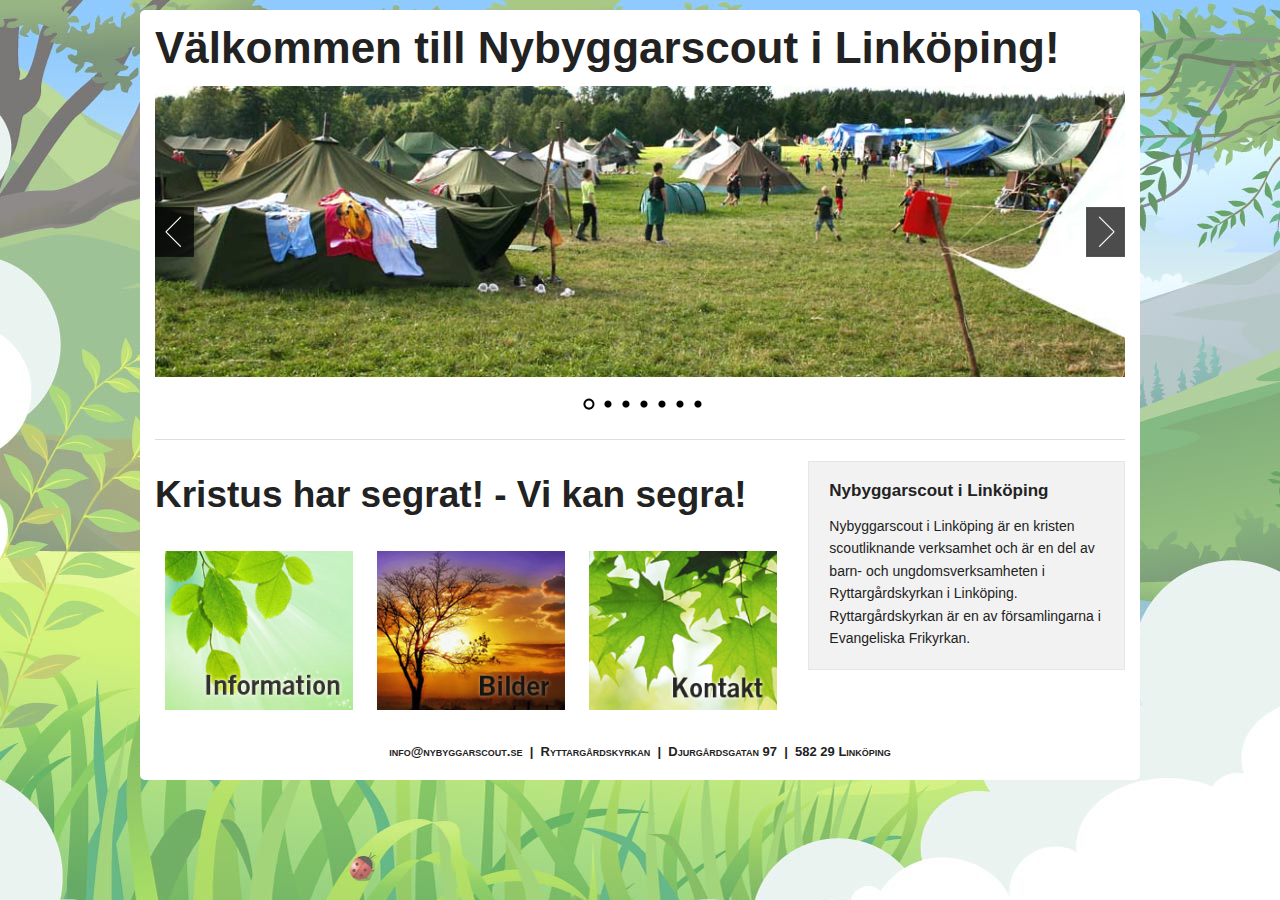
==== commit c8b562e6: "Change filenames" ====
--- a/index.html
+++ b/index.html
@@ -1,143 +1,128 @@
 <!DOCTYPE html>
 
 <!-- paulirish.com/2008/conditional-stylesheets-vs-css-hacks-answer-neither/ -->
-<!--[if lt IE 7]> <html class="no-js lt-ie9 lt-ie8 lt-ie7" lang="en"> <![endif]-->
-<!--[if IE 7]>    <html class="no-js lt-ie9 lt-ie8" lang="en"> <![endif]-->
-<!--[if IE 8]>    <html class="no-js lt-ie9" lang="en"> <![endif]-->
-<!--[if gt IE 8]><!--> <html class="no-js" lang="en"> <!--<![endif]-->
-<head>
-	<meta charset="utf-8" />
+<!--[if lt IE 7]> <html class="no-js lt-ie9 lt-ie8 lt-ie7" lang="sv"> <![endif]-->
+<!--[if IE 7]>    <html class="no-js lt-ie9 lt-ie8" lang="sv"> <![endif]-->
+<!--[if IE 8]>    <html class="no-js lt-ie9" lang="sv"> <![endif]-->
+<!--[if gt IE 8]><!-->
+<html class="no-js" lang="sv">
+	<!--<![endif]-->
+	<head>
+		<meta charset="utf-8" />
 
-	<!-- Set the viewport width to device width for mobile -->
-	<meta name="viewport" content="width=device-width" />
+		<!-- Set the viewport width to device width for mobile -->
+		<meta name="viewport" content="width=device-width" />
 
-	<title>Welcome to Foundation</title>
+		<title>Welcome to Foundation</title>
 
-	<!-- Included CSS Files -->
-	<link rel="stylesheet" href="stylesheets/foundation-style/globals.css">
-	<link rel="stylesheet" href="stylesheets/foundation-style/typography.css">
-	<link rel="stylesheet" href="stylesheets/foundation-style/grid.css">
-	<link rel="stylesheet" href="stylesheets/foundation-style/ui.css">
-	<link rel="stylesheet" href="stylesheets/foundation-style/buttons.css">
-	<link rel="stylesheet" href="stylesheets/foundation-style/tabs.css">
-	<link rel="stylesheet" href="stylesheets/foundation-style/navbar.css">
-	<link rel="stylesheet" href="stylesheets/foundation-style/forms.css">
-	<link rel="stylesheet" href="stylesheets/foundation-style/orbit.css">
-	<link rel="stylesheet" href="stylesheets/foundation-style/reveal.css">
-	<link rel="stylesheet" href="stylesheets/app.css">
+		<!-- Included CSS Files -->
+		<link rel="stylesheet" href="stylesheets/foundation-style/globals.css">
+		<link rel="stylesheet" href="stylesheets/foundation-style/typography.css">
+		<link rel="stylesheet" href="stylesheets/foundation-style/grid.css">
+		<link rel="stylesheet" href="stylesheets/foundation-style/ui.css">
+		<link rel="stylesheet" href="stylesheets/foundation-style/buttons.css">
+		<link rel="stylesheet" href="stylesheets/foundation-style/tabs.css">
+		<link rel="stylesheet" href="stylesheets/foundation-style/navbar.css">
+		<link rel="stylesheet" href="stylesheets/foundation-style/forms.css">
+		<link rel="stylesheet" href="stylesheets/foundation-style/orbit.css">
+		<link rel="stylesheet" href="stylesheets/foundation-style/reveal.css">
+		<link rel="stylesheet" href="stylesheets/app.css">
 
-	<script src="javascripts/foundation/modernizr.foundation.js"></script>
+		<script src="javascripts/foundation/modernizr.foundation.js"></script>
 
-	<!-- IE Fix for HTML5 Tags -->
-	<!--[if lt IE 9]>
+		<!-- IE Fix for HTML5 Tags -->
+		<!--[if lt IE 9]>
 		<script src="http://html5shiv.googlecode.com/svn/trunk/html5.js"></script>
-	<![endif]-->
+		<![endif]-->
 
-</head>
-<body>
-
-	<div class="row">
-		<div class="twelve columns">
-			<h2>Welcome to Foundation</h2>
-			<p>This is version 3.0 released on June 29, 2012</p>
-			<hr />
+	</head>
+	<body>
+	
+		<div class="row" id="head">
+			<div class="twelve columns">
+				<header>
+					<h1>Välkommen till Nybyggarscout i Linköping!</h1>
+					
+					<div id="featured">
+					  <img src="images/header/spinner1.jpg" alt="" />
+					  <img src="images/header/spinner2.jpg" alt="" />
+					  <img src="images/header/spinner4.jpg" alt="" />
+					  <img src="images/header/spinner5.jpg" alt="" />
+					  <img src="images/header/spinner6.jpg" alt="" />
+					  <img src="images/header/spinner7.jpg" alt="" />
+					  <img src="images/header/spinner8.jpg" alt="" />
+					</div>
+					
+				</header>	
+			</div>		
 		</div>
-	</div>
-
-	<div class="row">
-		<div class="eight columns">
-			<h3>The Grid</h3>
-
-			<!-- Grid Example -->
-			<div class="row">
-				<div class="twelve columns">
-					<div class="panel">
-						<p>This is a twelve column section in a row. Each of these includes a div.panel element so you can see where the columns are - it's not required at all for the grid.</p>
-					</div>
+		<div class="row">
+			<div class="twelve columns">
+				<hr />
+			</div>
+		</div>
+		<div class="row">
+			<div class="eight columns">				
+				<h2>Kristus har segrat! - Vi kan segra!</h2>
+				<div style="margin-top:25px;">
+					<img style="padding:10px;display:inline;" src="images/index/information.jpg" width="208" height="176" alt="" />
+					<img style="padding:10px;display:inline;" src="images/index/bilder.jpg" width="208" height="176" alt="" />
+					<img style="padding:10px;display:inline;" src="images/index/kontakt.jpg" width="208" height="176" alt="" />
+				</div>
+				<!--
+				<div id="where" class="ten columns offset-by-one last">
+					<dl class="vertical tabs">
+					  <dd><a href="#vertical1">Jag vill veta mer om vad nybyggarscout handlar om >></a></dd>
+					  <dd><a href="#vertical2">Jag vill veta vad som händer nästa gång >></a></dd>
+					  <dd><a href="#vertical3">Jag vill se bilder från lägret >></a></dd>
+					</dl>
+				</div>
+				-->
+				<!--
+				<p id="welcome-button">
+					<a href="#" class="large secondary button radius">Kom in >></a>
+				</p>
+				-->	
+			</div>
+			<div class="four columns">
+				<div class="panel">
+					<h5>Nybyggarscout i Linköping</h5>
+  					<p>Nybyggarscout i Linköping är en kristen scoutliknande 
+					verksamhet och är en del av barn- och ungdomsverksamheten 
+					i Ryttargårdskyrkan i Linköping. Ryttargårdskyrkan är 
+					en av församlingarna i Evangeliska Frikyrkan.</p>
 				</div>
 			</div>
-			<div class="row">
-				<div class="six columns">
-					<div class="panel">
-						<p>Six columns</p>
-					</div>
-				</div>
-				<div class="six columns">
-					<div class="panel">
-						<p>Six columns</p>
-					</div>
-				</div>
-			</div>
-			<div class="row">
-				<div class="four columns">
-					<div class="panel">
-						<p>Four columns</p>
-					</div>
-				</div>
-				<div class="four columns">
-					<div class="panel">
-						<p>Four columns</p>
-					</div>
-				</div>
-				<div class="four columns">
-					<div class="panel">
-						<p>Four columns</p>
-					</div>
-				</div>
-			</div>
+		</div>		
+		<div class="row" id="foot">
+			<div class="twelve columns centered ">
+				<footer>					
+					<p id="adress">
+					  info@nybyggarscout.se &nbsp;|&nbsp; Ryttargårdskyrkan &nbsp;|&nbsp; 
+					  Djurgårdsgatan 97 &nbsp;|&nbsp; 582 29 Linköping 
+					</p>					
+				</footer>	
+			</div>	
+		</div>	
+		
+	
+				
+		<!-- Included JS Files -->
+		<script src="javascripts/jquery.min.js"></script>
+		<script src="javascripts/foundation/jquery.reveal.js"></script>
+		<script src="javascripts/foundation/jquery.orbit-1.4.0.js"></script>
+		<script src="javascripts/foundation/jquery.customforms.js"></script>
+		<script src="javascripts/foundation/jquery.placeholder.min.js"></script>
+		<script src="javascripts/foundation/jquery.tooltips.js"></script>
+		<script src="javascripts/app.js"></script>
+		
+		<script type="text/javascript">
+		    $(window).load(function() {
+		         $('#featured').orbit({
+		              bullets: true
+		         });
+		     });
+		</script>		
 
-			<h3>Tabs</h3>
-			<dl class="tabs">
-				<dd class="active"><a href="#simple1">Simple Tab 1</a></dd>
-				<dd><a href="#simple2">Simple Tab 2</a></dd>
-				<dd><a href="#simple3">Simple Tab 3</a></dd>
-			</dl>
-
-			<ul class="tabs-content">
-				<li class="active" id="simple1Tab">This is simple tab 1's content. Pretty neat, huh?</li>
-				<li id="simple2Tab">This is simple tab 2's content. Now you see it!</li>
-				<li id="simple3Tab">This is simple tab 3's content. It's, you know...okay.</li>
-			</ul>
-
-			<h3>Buttons</h3>
-
-      <div class="row">
-        <div class="six columns">
-          <p><a href="#" class="small button">Small Button</a></p>
-          <p><a href="#" class="button">Medium Button</a></p>
-          <p><a href="#" class="large button">Large Button</a></p>
-        </div>
-        <div class="six columns">
-          <p><a href="#" class="small alert button">Small Alert Button</a></p>
-          <p><a href="#" class="success button">Medium Success Button</a></p>
-          <p><a href="#" class="large secondary button">Large Secondary Button</a></p>
-        </div>
-      </div>
-		</div>
-
-		<div class="four columns">
-			<h4>Getting Started</h4>
-			<p>We're stoked you want to try Foundation! To get going, this file (index.html) includes some basic styles you can modify, play around with, or totally destroy to get going.</p>
-
-			<h4>Other Resources</h4>
-			<p>Once you've exhausted the fun in this document, you should check out:</p>
-			<ul class="disc">
-				<li><a href="http://foundation.zurb.com/docs">Foundation Documentation</a><br />Everything you need to know about using the framework.</li>
-				<li><a href="http://github.com/zurb/foundation">Foundation on Github</a><br />Latest code, issue reports, feature requests and more.</li>
-				<li><a href="http://twitter.com/foundationzurb">@foundationzurb</a><br />Ping us on Twitter if you have questions. If you build something with this we'd love to see it (and send you a totally boss sticker).</li>
-			</ul>
-		</div>
-	</div>
-
-
-	<!-- Included JS Files -->
-	<script src="javascripts/jquery.min.js"></script>
-	<script src="javascripts/foundation/jquery.reveal.js"></script>
-	<script src="javascripts/foundation/jquery.orbit-1.4.0.js"></script>
-	<script src="javascripts/foundation/jquery.customforms.js"></script>
-	<script src="javascripts/foundation/jquery.placeholder.min.js"></script>
-	<script src="javascripts/foundation/jquery.tooltips.js"></script>
-	<script src="javascripts/app.js"></script>
-
-</body>
+	</body>
 </html>
--- a/stylesheets/foundation-style/grid.css
+++ b/stylesheets/foundation-style/grid.css
@@ -11,7 +11,7 @@
   width: auto;
   max-width: none;
   min-width: 0;
-  margin: 0 -15px;
+  margin: 0 -5px;
 }
 /* line 7, ../../../../RailsInstaller/Ruby1.9.3/lib/ruby/gems/1.9.1/gems/zurb-foundation-3.0.5/stylesheets/foundation/grid.scss */
 .row.collapse .column, .row.collapse .columns {
@@ -22,7 +22,7 @@
   width: auto;
   max-width: none;
   min-width: 0;
-  margin: 0 -15px;
+  margin: 0 -5px;
 }
 /* line 10, ../../../../RailsInstaller/Ruby1.9.3/lib/ruby/gems/1.9.1/gems/zurb-foundation-3.0.5/stylesheets/foundation/grid.scss */
 .row .row.collapse {
@@ -33,7 +33,7 @@
 .column, .columns {
   float: left;
   min-height: 1px;
-  padding: 0 15px;
+  padding: 0 5px;
   position: relative;
 }
 /* line 15, ../../../../RailsInstaller/Ruby1.9.3/lib/ruby/gems/1.9.1/gems/zurb-foundation-3.0.5/stylesheets/foundation/grid.scss */
@@ -352,7 +352,7 @@
   .row .mobile-one {
     width: 25% !important;
     float: left;
-    padding: 0 15px;
+    padding: 0 5px;
   }
   /* line 77, ../../../../RailsInstaller/Ruby1.9.3/lib/ruby/gems/1.9.1/gems/zurb-foundation-3.0.5/stylesheets/foundation/grid.scss */
   .row .mobile-one:last-child {
@@ -367,7 +367,7 @@
   .row .mobile-two {
     width: 50% !important;
     float: left;
-    padding: 0 15px;
+    padding: 0 5px;
   }
   /* line 77, ../../../../RailsInstaller/Ruby1.9.3/lib/ruby/gems/1.9.1/gems/zurb-foundation-3.0.5/stylesheets/foundation/grid.scss */
   .row .mobile-two:last-child {
@@ -382,7 +382,7 @@
   .row .mobile-three {
     width: 75% !important;
     float: left;
-    padding: 0 15px;
+    padding: 0 5px;
   }
   /* line 77, ../../../../RailsInstaller/Ruby1.9.3/lib/ruby/gems/1.9.1/gems/zurb-foundation-3.0.5/stylesheets/foundation/grid.scss */
   .row .mobile-three:last-child {
@@ -397,7 +397,7 @@
   .row .mobile-four {
     width: 100% !important;
     float: left;
-    padding: 0 15px;
+    padding: 0 5px;
   }
   /* line 77, ../../../../RailsInstaller/Ruby1.9.3/lib/ruby/gems/1.9.1/gems/zurb-foundation-3.0.5/stylesheets/foundation/grid.scss */
   .row .mobile-four:last-child {
--- a/stylesheets/foundation-style/navbar.css
+++ b/stylesheets/foundation-style/navbar.css
@@ -2,9 +2,9 @@
    globals.css */
 /* line 4, ../../../../RailsInstaller/Ruby1.9.3/lib/ruby/gems/1.9.1/gems/zurb-foundation-3.0.5/stylesheets/foundation/navbar.scss */
 .nav-bar {
-  height: 40px;
+  height: 30px;
   background: #4d4d4d;
-  margin-top: 20px;
+  margin-top: 15px;
   padding: 0;
 }
 /* line 6, ../../../../RailsInstaller/Ruby1.9.3/lib/ruby/gems/1.9.1/gems/zurb-foundation-3.0.5/stylesheets/foundation/navbar.scss */
@@ -16,7 +16,7 @@
   margin: 0;
   border: 1px solid #333333;
   border-right: none;
-  line-height: 38px;
+  line-height: 28px;
   -webkit-box-shadow: 1px 0 0 rgba(255, 255, 255, 0.2) inset;
   -moz-box-shadow: 1px 0 0 rgba(255, 255, 255, 0.2) inset;
   box-shadow: 1px 0 0 rgba(255, 255, 255, 0.2) inset;
@@ -149,7 +149,7 @@
   margin: 0;
   border: 1px solid #d9d9d9;
   position: absolute;
-  top: 39px;
+  top: 29px;
   left: -1px;
   width: 250px;
   z-index: 40;
@@ -188,7 +188,7 @@
 /* line 59, ../../../../RailsInstaller/Ruby1.9.3/lib/ruby/gems/1.9.1/gems/zurb-foundation-3.0.5/stylesheets/foundation/navbar.scss */
 .flyout.up {
   top: auto;
-  bottom: 39px;
+  bottom: 29px;
 }
 
 /* line 63, ../../../../RailsInstaller/Ruby1.9.3/lib/ruby/gems/1.9.1/gems/zurb-foundation-3.0.5/stylesheets/foundation/navbar.scss */
--- a/stylesheets/foundation-style/orbit.css
+++ b/stylesheets/foundation-style/orbit.css
@@ -69,7 +69,7 @@
   position: absolute;
   top: 0;
   left: -20px;
-  background: url('/images/foundation/orbit/rotator-black.png?1342378427') no-repeat;
+  background: url('/images/foundation/orbit/rotator-black.png?1342464143') no-repeat;
   z-index: 3;
 }
 
@@ -94,7 +94,7 @@
 div.orbit-wrapper span.mask.move {
   width: 40px;
   left: 0;
-  background: url('/images/foundation/orbit/timer-black.png?1342378427') repeat 0 0;
+  background: url('/images/foundation/orbit/timer-black.png?1342464143') repeat 0 0;
 }
 
 /* line 82, ../../../../RailsInstaller/Ruby1.9.3/lib/ruby/gems/1.9.1/gems/zurb-foundation-3.0.5/stylesheets/foundation/orbit.scss */
@@ -105,14 +105,14 @@
   position: absolute;
   top: 0;
   left: 0;
-  background: url('/images/foundation/orbit/pause-black.png?1342378427') no-repeat;
+  background: url('/images/foundation/orbit/pause-black.png?1342464143') no-repeat;
   z-index: 4;
   opacity: 0;
 }
 
 /* line 93, ../../../../RailsInstaller/Ruby1.9.3/lib/ruby/gems/1.9.1/gems/zurb-foundation-3.0.5/stylesheets/foundation/orbit.scss */
 div.orbit-wrapper span.pause.active {
-  background: url('/images/foundation/orbit/pause-black.png?1342378427') no-repeat 0 -40px;
+  background: url('/images/foundation/orbit/pause-black.png?1342464143') no-repeat 0 -40px;
 }
 
 /* line 97, ../../../../RailsInstaller/Ruby1.9.3/lib/ruby/gems/1.9.1/gems/zurb-foundation-3.0.5/stylesheets/foundation/orbit.scss */
@@ -164,25 +164,25 @@
 
 /* line 134, ../../../../RailsInstaller/Ruby1.9.3/lib/ruby/gems/1.9.1/gems/zurb-foundation-3.0.5/stylesheets/foundation/orbit.scss */
 div.orbit-wrapper div.slider-nav span.right {
-  background: url('/images/foundation/orbit/right-arrow.png?1342378427');
+  background: url('/images/foundation/orbit/right-arrow.png?1342464143');
   background-size: 100%;
   right: 0;
 }
 
 /* line 139, ../../../../RailsInstaller/Ruby1.9.3/lib/ruby/gems/1.9.1/gems/zurb-foundation-3.0.5/stylesheets/foundation/orbit.scss */
 div.orbit-wrapper div.slider-nav span.left {
-  background: url('/images/foundation/orbit/left-arrow.png?1342378426');
+  background: url('/images/foundation/orbit/left-arrow.png?1342464140');
   background-size: 100%;
   left: 0;
 }
 
 /* line 145, ../../../../RailsInstaller/Ruby1.9.3/lib/ruby/gems/1.9.1/gems/zurb-foundation-3.0.5/stylesheets/foundation/orbit.scss */
 .lt-ie9 div.orbit-wrapper div.slider-nav span.right {
-  background: url('/images/foundation/orbit/right-arrow-small.png?1342378427');
+  background: url('/images/foundation/orbit/right-arrow-small.png?1342465180');
 }
 /* line 146, ../../../../RailsInstaller/Ruby1.9.3/lib/ruby/gems/1.9.1/gems/zurb-foundation-3.0.5/stylesheets/foundation/orbit.scss */
 .lt-ie9 div.orbit-wrapper div.slider-nav span.left {
-  background: url('/images/foundation/orbit/left-arrow-small.png?1342378426');
+  background: url('/images/foundation/orbit/left-arrow-small.png?1342465164');
 }
 
 /* Bullet Nav ---------------------- */
@@ -204,7 +204,7 @@
   cursor: pointer;
   color: #999;
   text-indent: -9999px;
-  background: url('/images/foundation/orbit/bullets.jpg?1342378426') no-repeat 4px 0;
+  background: url('/images/foundation/orbit/bullets.jpg?1342464143') no-repeat 4px 0;
   width: 13px;
   height: 12px;
   overflow: hidden;
@@ -261,7 +261,7 @@
   cursor: pointer;
   color: #999;
   text-indent: -9999px;
-  background: url('/images/foundation/orbit/bullets.jpg?1342378426') no-repeat 4px 0;
+  background: url('/images/foundation/orbit/bullets.jpg?1342464143') no-repeat 4px 0;
   width: 13px;
   height: 12px;
   overflow: hidden;
--- a/stylesheets/app.css
+++ b/stylesheets/app.css
@@ -8,9 +8,130 @@
 /* -----------------------------------------
    Shared Styles
 ----------------------------------------- */
+/*
+#template {
+  @include border-radius(5px);
+}
+*/
+/* line 20, ../sass/app.scss */
+body {
+  background-image: url("../images/background.jpg");
+  background-color: #fff;
+  background-repeat: no-repeat;
+  background-position: center top;
+  background-attachment: fixed;
+}
+
+/* line 28, ../sass/app.scss */
+.row {
+  background: #fff;
+  padding-left: 10px;
+  padding-right: 10px;
+}
+
+/* line 34, ../sass/app.scss */
+footer {
+  margin-top: 20px;
+}
+
+/*-----ORBIT FIX---------*/
+/* line 39, ../sass/app.scss */
+div.orbit-wrapper span.rotator {
+  background: url("../images/foundation/orbit/rotator-black.png") no-repeat;
+}
+
+/* line 40, ../sass/app.scss */
+div.orbit-wrapper span.mask.move {
+  background: url("../images/foundation/orbit/timer-black.png") repeat 0 0;
+}
+
+/* line 41, ../sass/app.scss */
+div.orbit-wrapper span.pause {
+  background: url("../images/foundation/orbit/pause-black.png") no-repeat;
+}
+
+/* line 42, ../sass/app.scss */
+div.orbit-wrapper span.pause.active {
+  background: url("../images/foundation/orbit/pause-black.png") no-repeat 0 -40px;
+}
+
+/* line 43, ../sass/app.scss */
+div.orbit-wrapper div.slider-nav span.right {
+  background: url("../images/foundation/orbit/right-arrow-small.png");
+}
+
+/* line 44, ../sass/app.scss */
+div.orbit-wrapper div.slider-nav span.left {
+  background: url("../images/foundation/orbit/left-arrow-small.png");
+}
+
+/* line 45, ../sass/app.scss */
+.lt-ie9 div.orbit-wrapper div.slider-nav span.right {
+  background: url("../images/foundation/orbit/right-arrow-small.png");
+}
+
+/* line 46, ../sass/app.scss */
+.lt-ie9 div.orbit-wrapper div.slider-nav span.left {
+  background: url("../images/foundation/orbit/left-arrow-small.png");
+}
+
+/* line 47, ../sass/app.scss */
+ul.orbit-bullets li {
+  background: url("../images/foundation/orbit/bullets.jpg") no-repeat 4px 0;
+}
+
 /* -----------------------------------------
    Page Name 1
 ----------------------------------------- */
+/* line 54, ../sass/app.scss */
+#featured {
+  margin-top: 10px;
+}
+
+/* line 58, ../sass/app.scss */
+#welcome-button {
+  margin-top: 30px;
+  text-align: center;
+}
+
+/* line 63, ../sass/app.scss */
+#adress {
+  text-align: center;
+  font-size: small;
+  font-weight: bold;
+  font-variant: small-caps;
+}
+
+/* line 70, ../sass/app.scss */
+#where {
+  margin-top: 30px;
+}
+/* line 74, ../sass/app.scss */
+#where dl dd a {
+  font-weight: bold;
+}
+
+/* line 82, ../sass/app.scss */
+#head {
+  -moz-border-radius-topleft: 5px;
+  -webkit-border-top-left-radius: 5px;
+  border-top-left-radius: 5px;
+  -moz-border-radius-topright: 5px;
+  -webkit-border-top-right-radius: 5px;
+  border-top-right-radius: 5px;
+  margin-top: 10px;
+}
+
+/* line 87, ../sass/app.scss */
+#foot {
+  -moz-border-radius-bottomleft: 5px;
+  -webkit-border-bottom-left-radius: 5px;
+  border-bottom-left-radius: 5px;
+  -moz-border-radius-bottomright: 5px;
+  -webkit-border-bottom-right-radius: 5px;
+  border-bottom-right-radius: 5px;
+}
+
 /* -----------------------------------------
    Page Name 2
 ----------------------------------------- */
